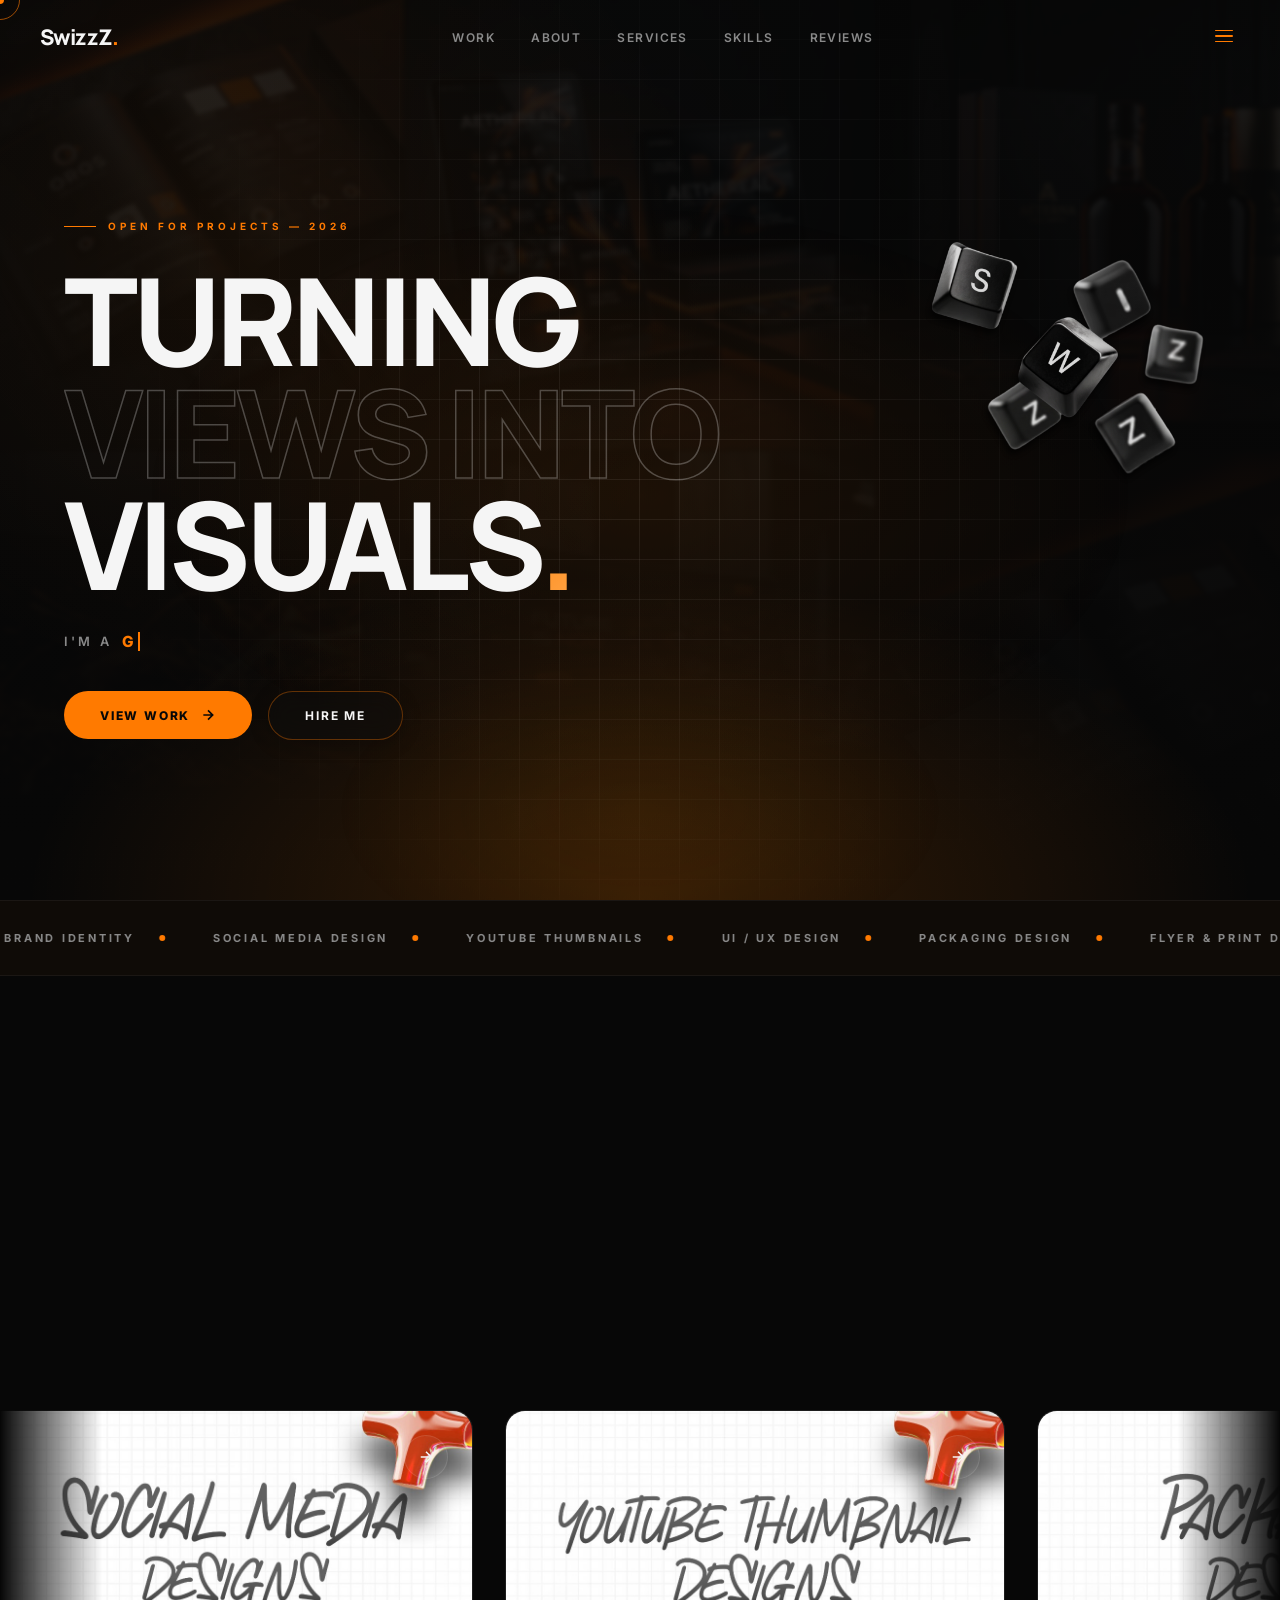
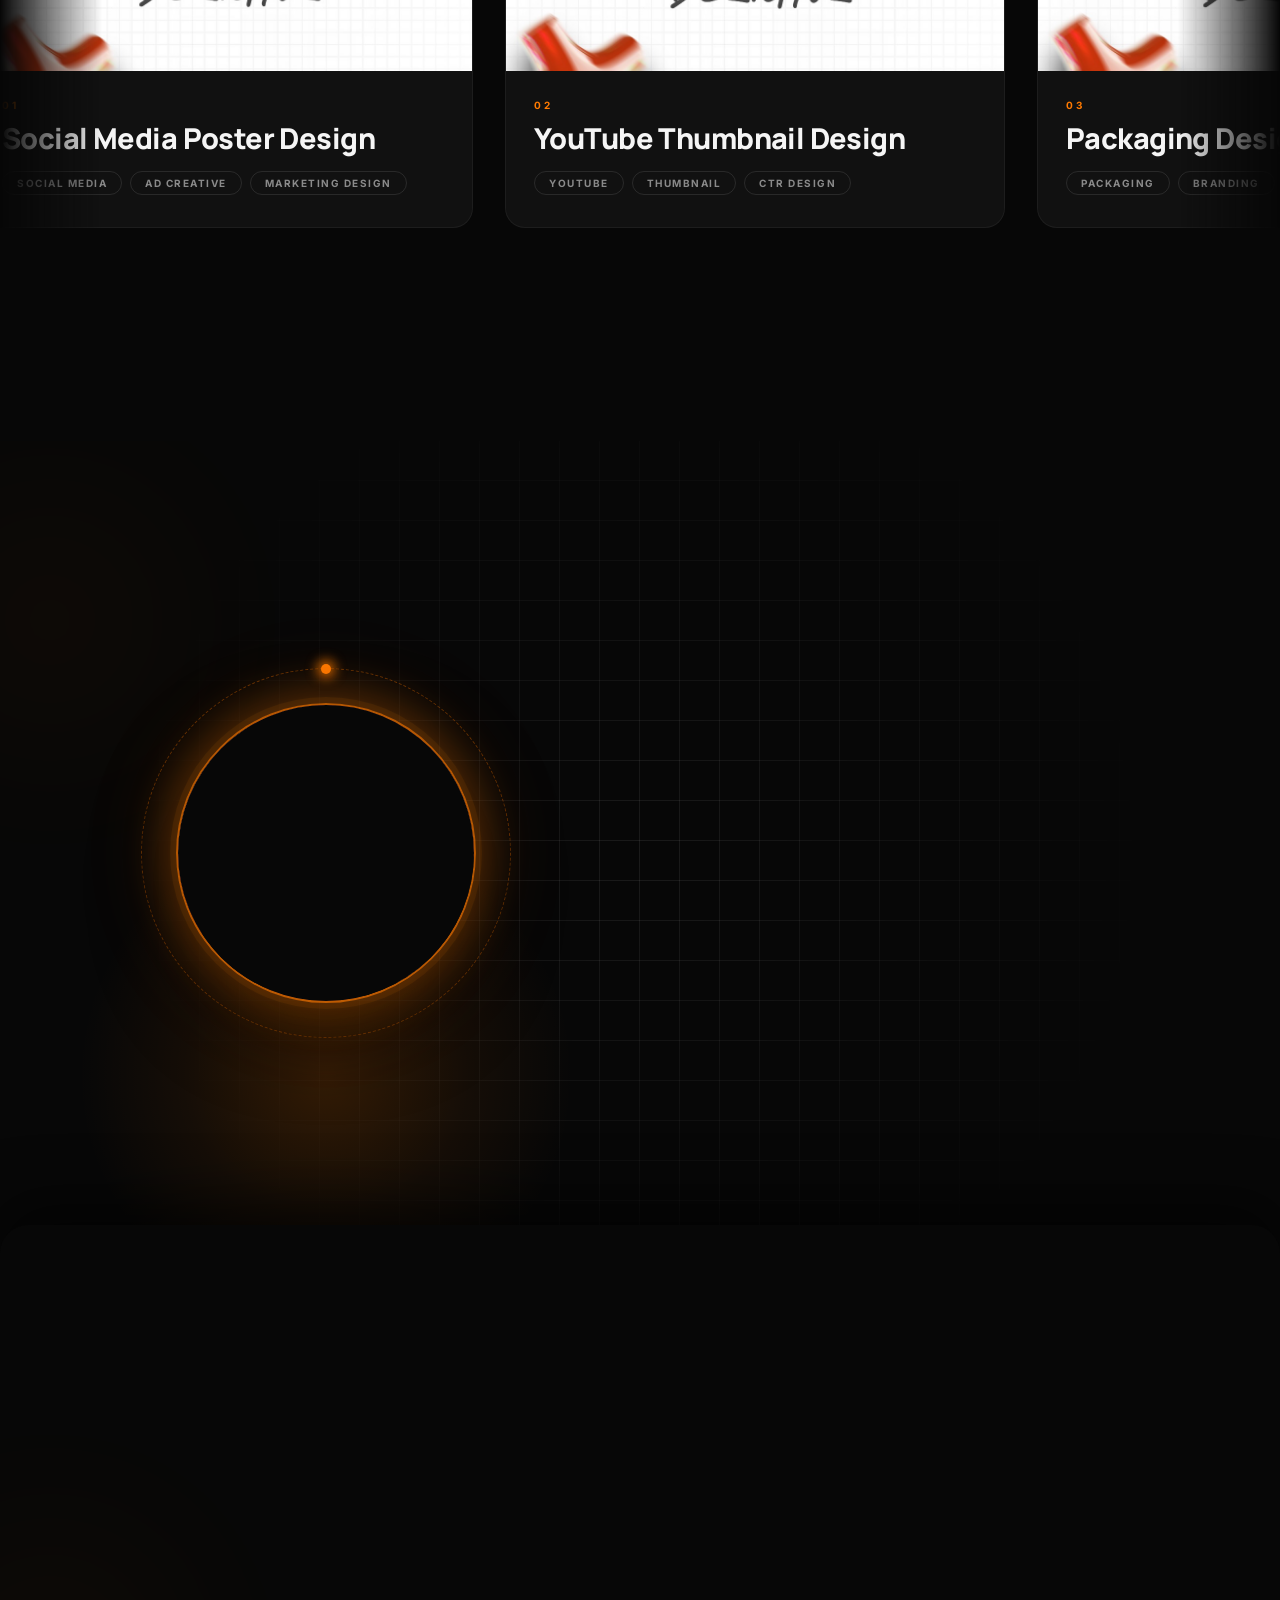
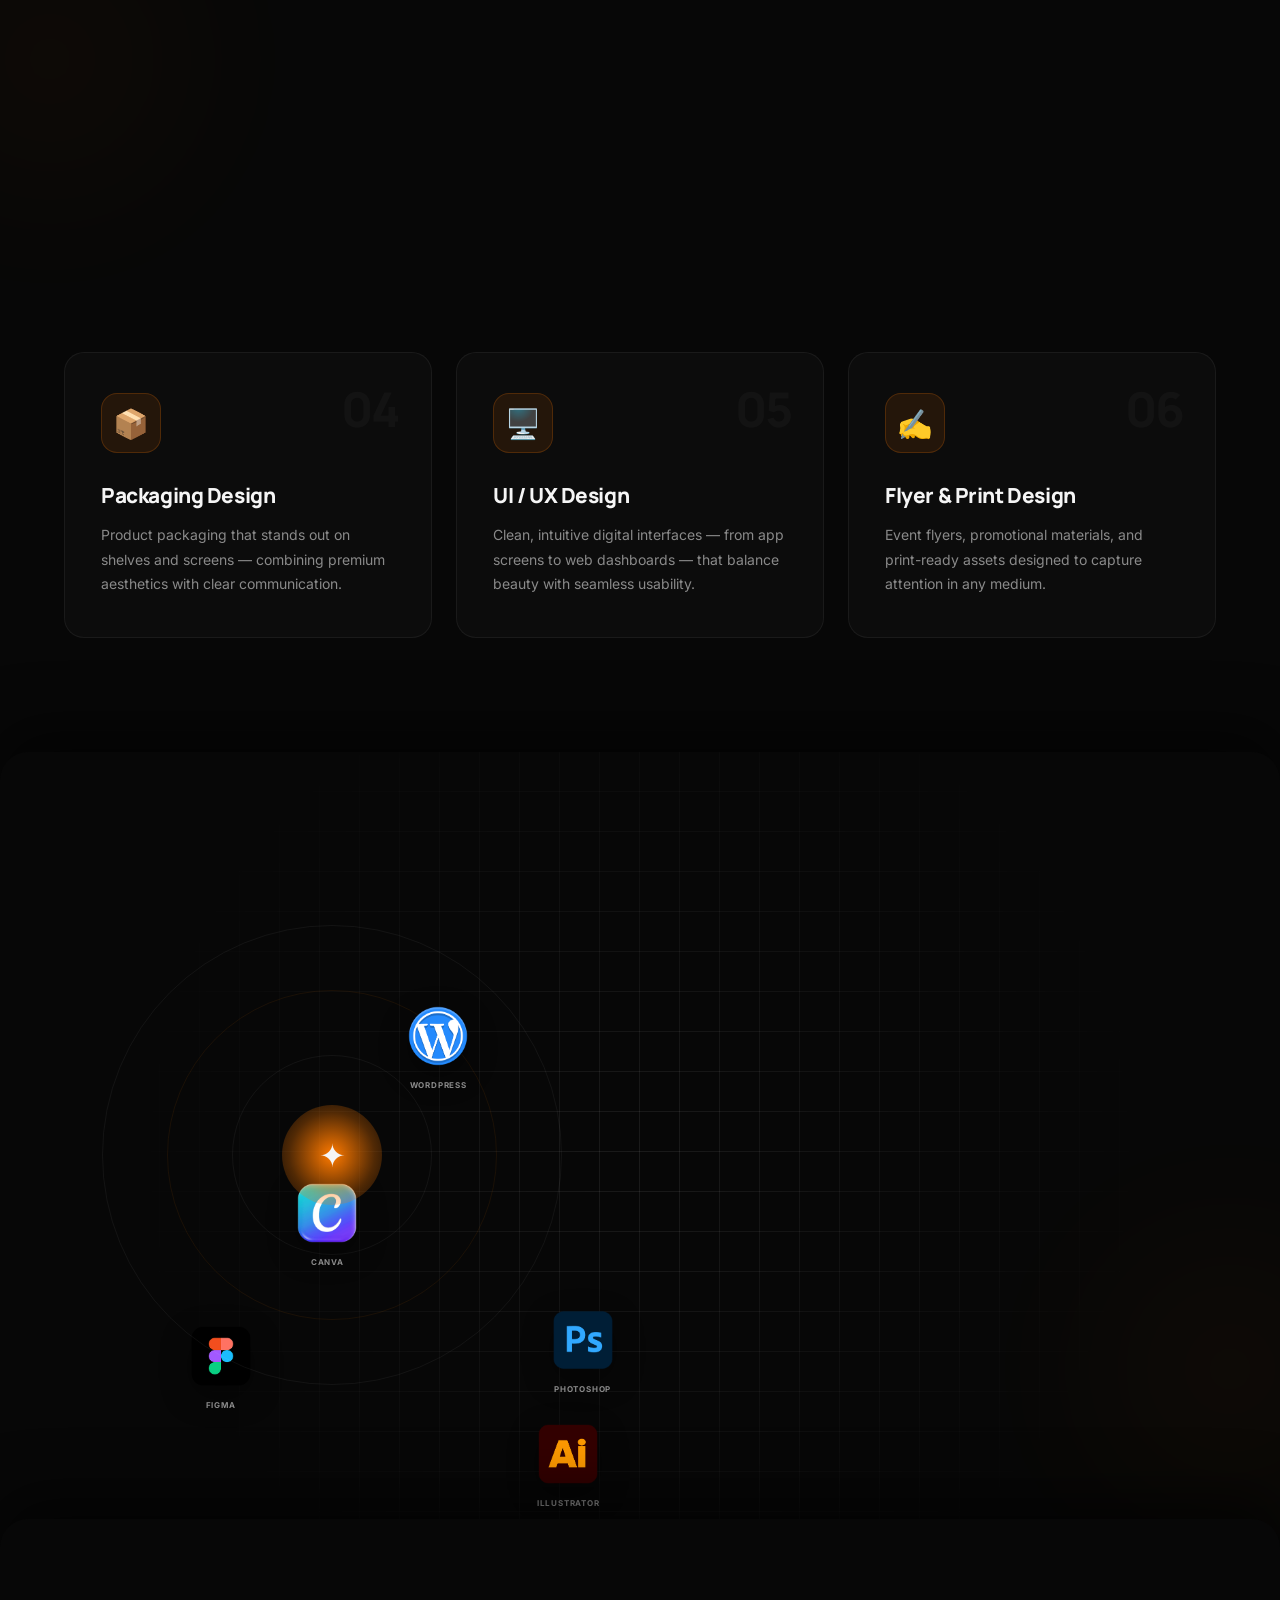
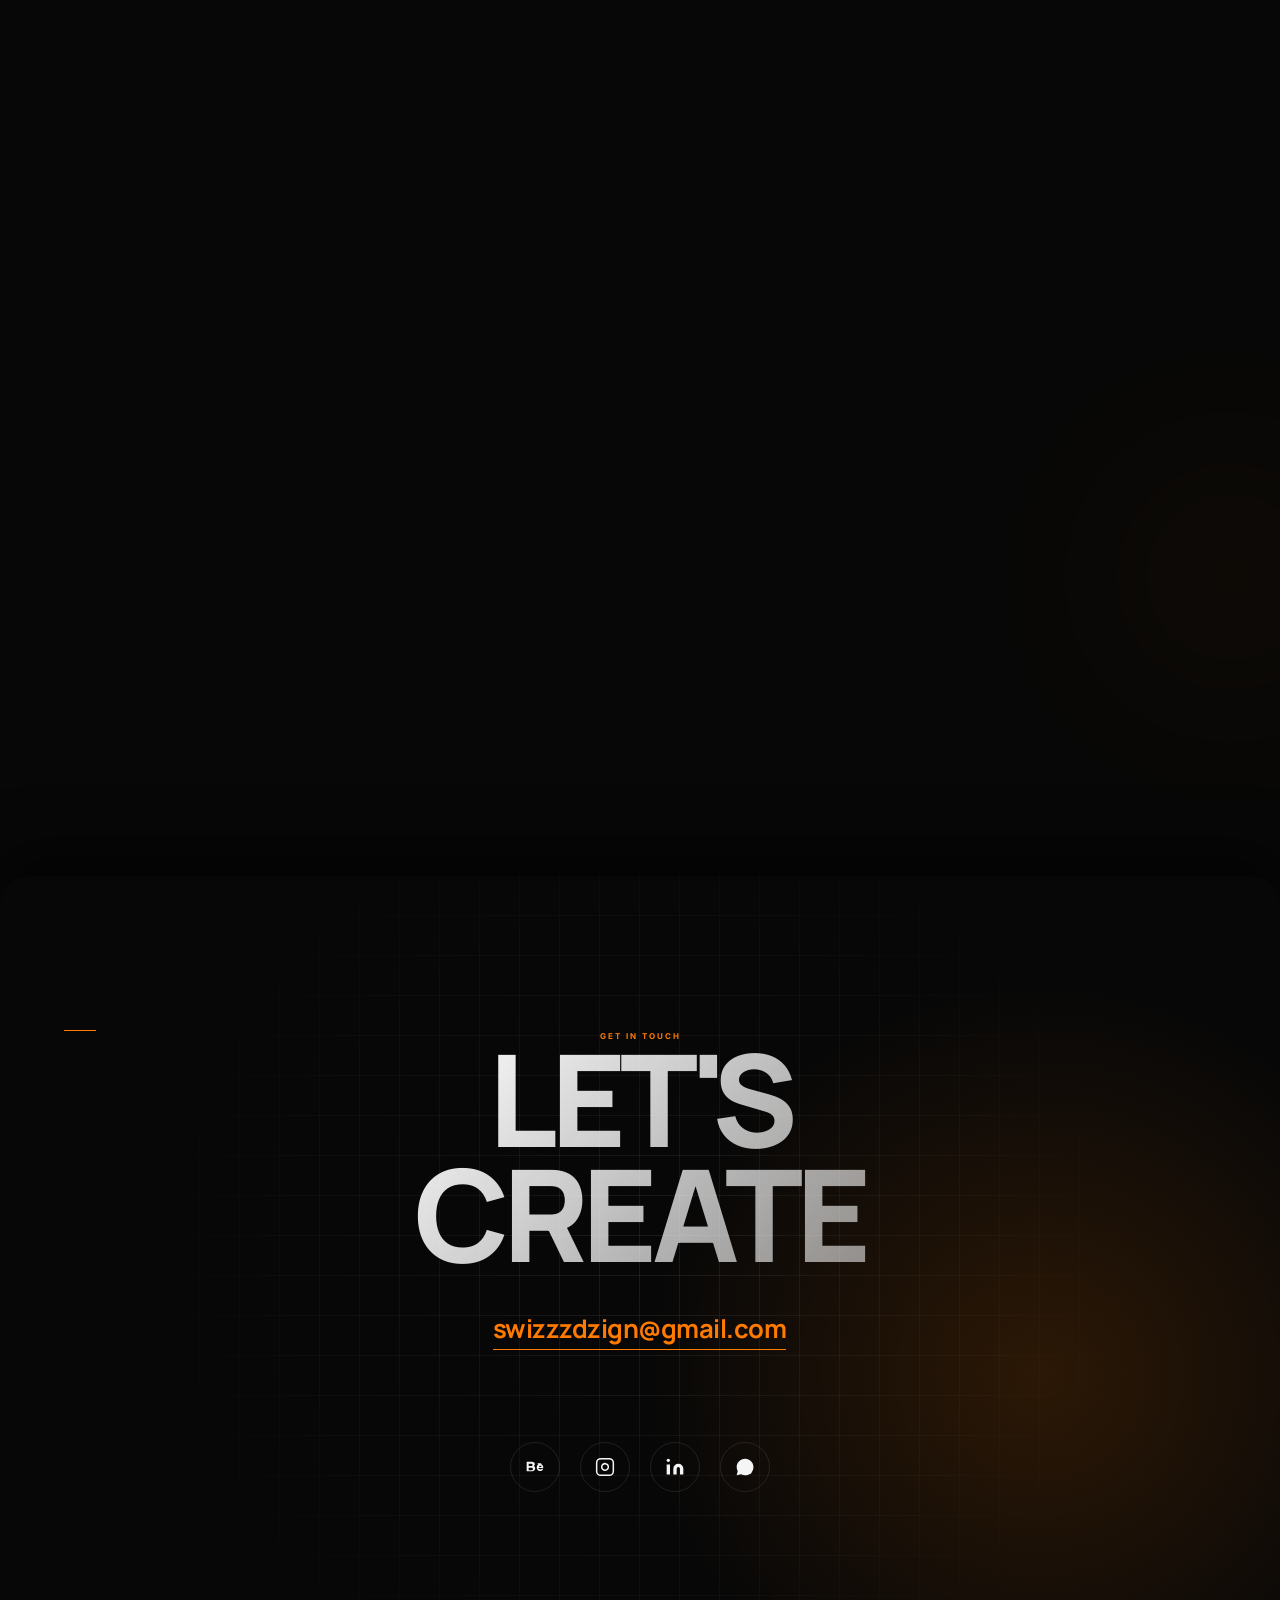
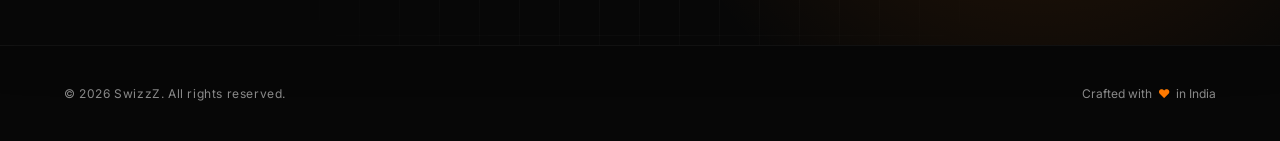
==== index.html @ acee1037 "Add files via upload" ====
<!DOCTYPE html>
<html lang="en">

<head>
  <meta charset="UTF-8" />
  <meta name="viewport" content="width=device-width, initial-scale=1.0" />
  <title>SwizzZ – Creative Designer &amp; Visual Storyteller</title>
  <meta name="description"
    content="Award-winning graphic and creative designer crafting immersive brand identities, digital campaigns, and cinematic visual experiences. Available for global projects." />
  <meta name="keywords"
    content="graphic designer, creative designer, brand identity, UI UX, motion design, visual designer, portfolio" />

  <!-- Open Graph -->
  <meta property="og:title" content="SwizzZ – Creative Designer" />
  <meta property="og:description"
    content="Crafting immersive brand identities, digital campaigns, and cinematic visual experiences." />
  <meta property="og:type" content="website" />

  <!-- Fonts -->
  <link rel="preconnect" href="https://fonts.googleapis.com" />
  <link rel="preconnect" href="https://fonts.gstatic.com" crossorigin />
  <link
    href="https://fonts.googleapis.com/css2?family=Inter:wght@300;400;500;600;700;800;900&family=Manrope:wght@300;400;500;600;700;800&display=swap"
    rel="stylesheet" />

  <!-- Clash Display (self-hosted via font-face trick with a CDN) -->
  <style>
    @import url('https://api.fontshare.com/v2/css?f[]=clash-display@700,600,500,400&display=swap');
  </style>

  <style>
    html,
    body {
      background-color: #070707 !important;
    }
  </style>
  <link rel="stylesheet" href="style.css?v=5" />
  <link rel="icon" type="image/svg+xml"
    href="data:image/svg+xml,<svg xmlns='http://www.w3.org/2000/svg' viewBox='0 0 64 64'><rect width='64' height='64' rx='12' fill='%23070707'/><text x='50%' y='55%' dominant-baseline='middle' text-anchor='middle' fill='%23FF7A00' font-size='36' font-weight='900'>A</text></svg>" />
</head>

<body>

  <!-- Page Transition Overlay -->
  <div id="page-transition" class="active" aria-hidden="true">
    <div class="transition-sweep"></div>
  </div>

  <!-- ───────────────────────────────────────────
       SCROLL PROGRESS
  ─────────────────────────────────────────── -->
  <div id="scroll-progress" aria-hidden="true"></div>

  <!-- ───────────────────────────────────────────
       CUSTOM CURSOR
  ─────────────────────────────────────────── -->
  <div id="cursor-dot" aria-hidden="true"></div>
  <div id="cursor-ring" aria-hidden="true"></div>
  <div id="cursor-label" aria-hidden="true">VIEW</div>

  <canvas id="hologram-canvas" aria-hidden="true"></canvas>

  <!-- ───────────────────────────────────────────
       PRELOADER
  ─────────────────────────────────────────── -->
  <div id="preloader" aria-hidden="true" role="status">
    <div class="pre-noise"></div>
    <div class="pre-glow"></div>

    <p class="pre-logo">
      <span class="word">
        <span>S</span><span>w</span><span>i</span><span>z</span><span>z</span><span>Z</span>
      </span>
    </p>

    <p class="pre-tagline">Creative Designer &amp; Visual Storyteller</p>

    <div class="pre-bar-wrap">
      <div class="pre-bar-track">
        <div class="pre-bar-fill"></div>
      </div>
      <p class="pre-counter" style="text-align:right;margin-top:12px;">0%</p>
    </div>

    <!-- wipe panels -->
    <div class="pre-panels">
      <div class="pre-panel"></div>
      <div class="pre-panel"></div>
      <div class="pre-panel"></div>
      <div class="pre-panel"></div>
      <div class="pre-panel"></div>
    </div>
  </div>

  <!-- ───────────────────────────────────────────
       PROJECT OVERLAY / LIGHTBOX
  ─────────────────────────────────────────── -->
  <div id="project-overlay" role="dialog" aria-modal="true" aria-label="Project Detail">
    <div class="overlay-lens"></div>
    <div class="overlay-content">
      <!-- Populated dynamically -->
    </div>
  </div>

  <!-- ───────────────────────────────────────────
       NAVIGATION
  ─────────────────────────────────────────── -->
  <header>
    <nav id="navbar" role="navigation" aria-label="Main Navigation">
      <a href="#hero" class="nav-logo" aria-label="SwizzZ Home">
        SwizzZ<span class="dot">.</span>
      </a>

      <ul class="nav-links" role="list">
        <li><a href="#projects">Work</a></li>
        <li><a href="#about">About</a></li>
        <li><a href="#services">Services</a></li>
        <li><a href="#skills">Skills</a></li>
        <li><a href="#testimonials">Reviews</a></li>
      </ul>



      <!-- PREMIUM 3-LINE MENU -->

      <div class="menu-wrap">

        <button class="nav-menu-btn" id="navMenu" aria-label="Menu">
          <span></span>
          <span></span>
          <span></span>
        </button>

        <div class="floating-menu" id="floatingMenu">

          <a href="#home" class="menu-item">
            <span>HOME</span>
            <span class="arrow">↗</span>
          </a>

          <a href="#about" class="menu-item">
            <span>ABOUT</span>
            <span class="arrow">↗</span>
          </a>

          <a href="#services" class="menu-item">
            <span>SERVICES</span>
            <span class="arrow">↗</span>
          </a>

          <a href="#projects" class="menu-item">
            <span>WORKS</span>
            <span class="arrow">↗</span>
          </a>

          <a href="#contact" class="menu-item hire-btn">
            <span>HIRE ME</span>
            <span class="arrow">↗</span>
          </a>

        </div>

      </div>

      <style>
        .menu-wrap {
          position: relative;
          display: flex;
          justify-content: flex-end;
        }

        .nav-menu-btn {
          width: 32px;
          height: 32px;
          background: none;
          border: none;
          cursor: pointer;
          display: flex;
          flex-direction: column;
          justify-content: center;
          gap: 4px;
          padding: 0;
          z-index: 9999;
        }

        .nav-menu-btn span {
          width: 18px;
          height: 1.5px;
          background: #ff7a00;
          border-radius: 999px;
          transition: .35s ease;
        }

        .nav-menu-btn.active span:nth-child(1) {
          transform: translateY(5.5px) rotate(45deg);
        }

        .nav-menu-btn.active span:nth-child(2) {
          opacity: 0;
        }

        .nav-menu-btn.active span:nth-child(3) {
          transform: translateY(-5.5px) rotate(-45deg);
        }

        .floating-menu {
          position: absolute;
          top: 45px;
          right: 0;

          width: 220px;

          padding: 14px;

          border-radius: 22px;

          background: rgba(10, 10, 10, .88);

          backdrop-filter: blur(20px);

          border: 1px solid rgba(255, 122, 0, .15);

          box-shadow:
            0 15px 40px rgba(0, 0, 0, .45),
            0 0 25px rgba(255, 122, 0, .08);

          opacity: 0;
          visibility: hidden;

          transform:
            translateY(-10px) scale(.95);

          transition: .35s ease;
        }

        .floating-menu.active {
          opacity: 1;
          visibility: visible;
          transform:
            translateY(0) scale(1);
        }

        .menu-item {
          display: flex;
          align-items: center;
          justify-content: space-between;

          padding: 13px 15px;

          border-radius: 14px;

          color: #fff;
          text-decoration: none;

          font-size: .85rem;
          font-weight: 600;

          transition: .3s ease;

          margin-bottom: 6px;
        }

        .menu-item:last-child {
          margin-bottom: 0;
        }

        .menu-item:hover {
          background: rgba(255, 122, 0, .08);
          color: #ff7a00;
          transform: translateX(4px);
        }

        .arrow {
          opacity: 0;
          transition: .3s ease;
        }

        .menu-item:hover .arrow {
          opacity: 1;
        }

        .hire-btn {
          background:
            linear-gradient(135deg,
              rgba(255, 122, 0, .22),
              rgba(255, 122, 0, .08));

          border: 1px solid rgba(255, 122, 0, .18);
        }

        .hire-btn:hover {
          background:
            linear-gradient(135deg,
              rgba(255, 122, 0, .35),
              rgba(255, 122, 0, .15));
        }
      </style>

      <script>

        const menuBtn =
          document.getElementById("navMenu");

        const menu =
          document.getElementById("floatingMenu");

        menuBtn.addEventListener("click", () => {

          menuBtn.classList.toggle("active");

          menu.classList.toggle("active");

        });

        document.addEventListener("click", (e) => {

          if (
            !menu.contains(e.target)
            &&
            !menuBtn.contains(e.target)
          ) {
            menu.classList.remove("active");
            menuBtn.classList.remove("active");
          }

        });

      </script>
    </nav>
  </header>

  <main>

    <!-- ───────────────────────────────────────────
         HERO
    ─────────────────────────────────────────── -->
    <section id="hero" aria-labelledby="hero-heading">
      <!-- Layer 1: Black background (handled by #hologram-canvas & body bg) -->
      <div class="hero-bg">
        <div class="hero-bg-images" aria-hidden="true">
          <img src="project_brand.png" alt="" loading="eager" />
          <img src="project_digital.png" alt="" loading="eager" />
          <img src="project_packaging.png" alt="" loading="eager" />
          <img src="project_motion.png" alt="" loading="eager" />
          <img src="project_web.png" alt="" loading="eager" />
          <img src="project_brand.png" alt="" loading="eager" />
        </div>
        <div class="hero-gradient" aria-hidden="true"></div>
      </div>

      <!-- Layer 2: StarCloud particle effect -->
      <!-- Heavy canvas effects removed for premium Framer-style performance -->
      <div class="hero-starcloud-glow" aria-hidden="true" data-parallax="0.05"></div>

      <!-- Floating SWIZZZ Keys Effect -->
      <div class="hero-floating-keys" aria-hidden="true">
        <img src="uploads/swizzz_keys_transparent.png" alt="SWIZZZ Floating Keys">
      </div>

      <div class="hero-inner">
        <p class="eyebrow hero-eyebrow" style="margin-bottom:32px">
          Open for Projects — 2026
        </p>

        <h1 class="hero-heading" id="hero-heading">
          <span class="line"><span class="line-inner">TURNING</span></span>
          <span class="line"><span class="line-inner accent">VIEWS INTO</span></span>
          <span class="line"><span class="line-inner">VISUALS<span class="accent-orange">.</span></span></span>
        </h1>

        <!-- Typewriter role cycling — stays fixed, no slide animation -->
        <div style="
          margin-top: 32px;
          display: flex;
          align-items: center;
          gap: 10px;
          opacity: 1 !important;
          transform: none !important;
          animation: none !important;
          position: relative;
          z-index: 5;
        ">
          <span style="
            font-size: clamp(0.75rem, 1vw, 0.95rem);
            font-weight: 600;
            letter-spacing: 0.25em;
            text-transform: uppercase;
            color: var(--gray);
          ">I'm a</span>
          <span id="hero-typewriter" style="
            font-size: clamp(0.85rem, 1.2vw, 1.05rem);
            font-weight: 800;
            letter-spacing: 0.08em;
            text-transform: uppercase;
            color: var(--orange);
            border-right: 2.5px solid var(--orange);
            padding-right: 3px;
            white-space: nowrap;
            min-height: 1.2em;
            display: inline-block;
          "></span>
        </div>

        <div class="hero-sub">


          <div class="hero-ctas">
            <a href="#projects" class="btn-primary">
              <span>View Work</span>
              <svg xmlns="http://www.w3.org/2000/svg" width="16" height="16" fill="none" stroke="currentColor"
                stroke-width="2.5" viewBox="0 0 24 24">
                <path d="M5 12h14M12 5l7 7-7 7" />
              </svg>
            </a>
            <a href="#contact" class="btn-secondary btn-hire-me">
              <span>Hire Me</span>
            </a>
            <style>
              @media (max-width: 768px) {
                .hero-ctas a {
                  font-size: 12px !important;
                  white-space: nowrap;
                }
              }
            </style>
          </div>
        </div>
      </div>

      <div class="hero-scroll-hint" aria-hidden="true">
        <div class="scroll-line"></div>
        <span>Scroll</span>
      </div>
    </section>

    <!-- ───────────────────────────────────────────
         MARQUEE
    ─────────────────────────────────────────── -->
    <div class="marquee-section" aria-hidden="true">
      <div class="marquee-track">
        <!-- Set A -->
        <span class="marquee-item">Brand Identity <span class="sep"></span></span>
        <span class="marquee-item">Social Media Design <span class="sep"></span></span>
        <span class="marquee-item">YouTube Thumbnails <span class="sep"></span></span>
        <span class="marquee-item">UI / UX Design <span class="sep"></span></span>
        <span class="marquee-item">Packaging Design <span class="sep"></span></span>
        <span class="marquee-item">Flyer &amp; Print Design <span class="sep"></span></span>
        <span class="marquee-item">LinkedIn Cover Design <span class="sep"></span></span>
        <span class="marquee-item">Typography <span class="sep"></span></span>
        <!-- Set B — exact duplicate for seamless loop -->
        <span class="marquee-item">Brand Identity <span class="sep"></span></span>
        <span class="marquee-item">Social Media Design <span class="sep"></span></span>
        <span class="marquee-item">YouTube Thumbnails <span class="sep"></span></span>
        <span class="marquee-item">UI / UX Design <span class="sep"></span></span>
        <span class="marquee-item">Packaging Design <span class="sep"></span></span>
        <span class="marquee-item">Flyer &amp; Print Design <span class="sep"></span></span>
        <span class="marquee-item">LinkedIn Cover Design <span class="sep"></span></span>
        <span class="marquee-item">Typography <span class="sep"></span></span>
      </div>
    </div>

    <!-- ───────────────────────────────────────────
         PROJECTS
    ─────────────────────────────────────────── -->
    <section id="projects" class="section" aria-labelledby="projects-heading">
      <div class="container">
        <div class="section-header">
          <div class="section-title-block">
            <p class="eyebrow fade-up">Selected Work</p>
            <h2 class="heading-xl fade-up" id="projects-heading" style="transition-delay:0.1s">
              Case Studies &amp;<br />Creative Projects
            </h2>
          </div>
          <p class="section-meta fade-up" style="transition-delay:0.2s">
            Each project is a unique visual journey — from strategy and concept through to the final pixel. Hover to
            pause.
          </p>
        </div>
      </div>

      <div class="carousel-outer" id="carousel-outer" role="region" aria-label="Project Carousel">
        <div class="carousel-track" id="carousel-track">

          <article class="project-card" id="project-card-1" tabindex="0" role="button"
            aria-label="Social Media Poster Design">
            <div class="project-card-img project-card-img--social">
              <div class="card-visual-inner">
                <img src="THumbnail/thumb_social.jpg" alt="Social Media Poster Design" loading="eager"
                  style="width:100%;height:100%;object-fit:cover;object-position:center;display:block;" />
              </div>
            </div>
            <div class="project-card-glow" aria-hidden="true"></div>
            <div class="project-card-body">
              <span class="project-card-num">01</span>
              <h3 class="project-card-title">Social Media Poster Design</h3>
              <div class="project-card-tags"><span class="project-tag">Social Media</span><span class="project-tag">Ad
                  Creative</span><span class="project-tag">Marketing Design</span></div>
            </div>
            <div class="project-card-arrow" aria-hidden="true"><svg xmlns="http://www.w3.org/2000/svg" fill="none"
                viewBox="0 0 24 24" stroke="currentColor" stroke-width="2">
                <path d="M5 12h14M12 5l7 7-7 7" />
              </svg></div>
          </article>

          <article class="project-card" id="project-card-2" tabindex="0" role="button"
            aria-label="YouTube Thumbnail Design">
            <div class="project-card-img project-card-img--yt">
              <div class="card-visual-inner">
                <img src="THumbnail/thumb_youtube.jpg" alt="YouTube Thumbnail Design" loading="eager"
                  style="width:100%;height:100%;object-fit:cover;object-position:center;display:block;" />
              </div>
            </div>
            <div class="project-card-glow" aria-hidden="true"></div>
            <div class="project-card-body">
              <span class="project-card-num">02</span>
              <h3 class="project-card-title">YouTube Thumbnail Design</h3>
              <div class="project-card-tags"><span class="project-tag">YouTube</span><span
                  class="project-tag">Thumbnail</span><span class="project-tag">CTR Design</span></div>
            </div>
            <div class="project-card-arrow" aria-hidden="true"><svg xmlns="http://www.w3.org/2000/svg" fill="none"
                viewBox="0 0 24 24" stroke="currentColor" stroke-width="2">
                <path d="M5 12h14M12 5l7 7-7 7" />
              </svg></div>
          </article>

          <article class="project-card" id="project-card-3" tabindex="0" role="button" aria-label="Packaging Design">
            <div class="project-card-img project-card-img--packaging">
              <div class="card-visual-inner">
                <img src="THumbnail/thumb_packaging.jpg" alt="Packaging Design" loading="eager"
                  style="width:100%;height:100%;object-fit:cover;object-position:center;display:block;" />
              </div>
            </div>
            <div class="project-card-glow" aria-hidden="true"></div>
            <div class="project-card-body">
              <span class="project-card-num">03</span>
              <h3 class="project-card-title">Packaging Design</h3>
              <div class="project-card-tags"><span class="project-tag">Packaging</span><span
                  class="project-tag">Branding</span><span class="project-tag">Product Design</span></div>
            </div>
            <div class="project-card-arrow" aria-hidden="true"><svg xmlns="http://www.w3.org/2000/svg" fill="none"
                viewBox="0 0 24 24" stroke="currentColor" stroke-width="2">
                <path d="M5 12h14M12 5l7 7-7 7" />
              </svg></div>
          </article>

          <article class="project-card" id="project-card-4" tabindex="0" role="button"
            aria-label="LinkedIn Cover Design">
            <div class="project-card-img project-card-img--linkedin">
              <div class="card-visual-inner">
                <img src="THumbnail/thumb_linkedin.jpg" alt="LinkedIn Cover Design" loading="eager"
                  style="width:100%;height:100%;object-fit:cover;object-position:center;display:block;" />
              </div>
            </div>
            <div class="project-card-glow" aria-hidden="true"></div>
            <div class="project-card-body">
              <span class="project-card-num">04</span>
              <h3 class="project-card-title">LinkedIn Cover Design</h3>
              <div class="project-card-tags"><span class="project-tag">LinkedIn</span><span class="project-tag">Personal
                  Branding</span><span class="project-tag">Banner Design</span></div>
            </div>
            <div class="project-card-arrow" aria-hidden="true"><svg xmlns="http://www.w3.org/2000/svg" fill="none"
                viewBox="0 0 24 24" stroke="currentColor" stroke-width="2">
                <path d="M5 12h14M12 5l7 7-7 7" />
              </svg></div>
          </article>

          <article class="project-card" id="project-card-5" tabindex="0" role="button" aria-label="Flyer Design">
            <div class="project-card-img project-card-img--flyer">
              <div class="card-visual-inner">
                <img src="THumbnail/thumb_flyer.jpg" alt="Flyer Design" loading="eager"
                  style="width:100%;height:100%;object-fit:cover;object-position:center;display:block;" />
              </div>
            </div>
            <div class="project-card-glow" aria-hidden="true"></div>
            <div class="project-card-body">
              <span class="project-card-num">05</span>
              <h3 class="project-card-title">Flyer Design</h3>
              <div class="project-card-tags"><span class="project-tag">Print Design</span><span
                  class="project-tag">Promotional</span><span class="project-tag">Marketing</span></div>
            </div>
            <div class="project-card-arrow" aria-hidden="true"><svg xmlns="http://www.w3.org/2000/svg" fill="none"
                viewBox="0 0 24 24" stroke="currentColor" stroke-width="2">
                <path d="M5 12h14M12 5l7 7-7 7" />
              </svg></div>
          </article>

          <article class="project-card" id="project-card-6" tabindex="0" role="button" aria-label="UI/UX Design">
            <div class="project-card-img project-card-img--uiux">
              <div class="card-visual-inner">
                <img src="THumbnail/thumb_uiux.jpg" alt="UI/UX Design" loading="eager"
                  style="width:100%;height:100%;object-fit:cover;object-position:center;display:block;" />
              </div>
            </div>
            <div class="project-card-glow" aria-hidden="true"></div>
            <div class="project-card-body">
              <span class="project-card-num">06</span>
              <h3 class="project-card-title">UI/UX Design</h3>
              <div class="project-card-tags"><span class="project-tag">UI Design</span><span class="project-tag">UX
                  Experience</span><span class="project-tag">Web Interface</span></div>
            </div>
            <div class="project-card-arrow" aria-hidden="true"><svg xmlns="http://www.w3.org/2000/svg" fill="none"
                viewBox="0 0 24 24" stroke="currentColor" stroke-width="2">
                <path d="M5 12h14M12 5l7 7-7 7" />
              </svg></div>
          </article>

          <!-- Duplicate set B for seamless loop -->
          <article class="project-card" tabindex="-1" aria-hidden="true">
            <div class="project-card-img project-card-img--social">
              <div class="card-visual-inner">
                <img src="THumbnail/thumb_social.jpg" alt="" loading="eager"
                  style="width:100%;height:100%;object-fit:cover;object-position:center;display:block;" />
              </div>
            </div>
            <div class="project-card-glow" aria-hidden="true"></div>
            <div class="project-card-body"><span class="project-card-num">01</span>
              <h3 class="project-card-title">Social Media Poster Design</h3>
              <div class="project-card-tags"><span class="project-tag">Social Media</span><span class="project-tag">Ad
                  Creative</span><span class="project-tag">Marketing Design</span></div>
            </div>
            <div class="project-card-arrow" aria-hidden="true"><svg xmlns="http://www.w3.org/2000/svg" fill="none"
                viewBox="0 0 24 24" stroke="currentColor" stroke-width="2">
                <path d="M5 12h14M12 5l7 7-7 7" />
              </svg></div>
          </article>
          <article class="project-card" tabindex="-1" aria-hidden="true">
            <div class="project-card-img project-card-img--yt">
              <div class="card-visual-inner">
                <img src="THumbnail/thumb_youtube.jpg" alt="" loading="eager"
                  style="width:100%;height:100%;object-fit:cover;object-position:center;display:block;" />
              </div>
            </div>
            <div class="project-card-glow" aria-hidden="true"></div>
            <div class="project-card-body"><span class="project-card-num">02</span>
              <h3 class="project-card-title">YouTube Thumbnail Design</h3>
              <div class="project-card-tags"><span class="project-tag">YouTube</span><span
                  class="project-tag">Thumbnail</span><span class="project-tag">CTR Design</span></div>
            </div>
            <div class="project-card-arrow" aria-hidden="true"><svg xmlns="http://www.w3.org/2000/svg" fill="none"
                viewBox="0 0 24 24" stroke="currentColor" stroke-width="2">
                <path d="M5 12h14M12 5l7 7-7 7" />
              </svg></div>
          </article>
          <article class="project-card" tabindex="-1" aria-hidden="true">
            <div class="project-card-img project-card-img--packaging">
              <div class="card-visual-inner">
                <img src="THumbnail/thumb_packaging.jpg" alt="" loading="eager"
                  style="width:100%;height:100%;object-fit:cover;object-position:center;display:block;" />
              </div>
            </div>
            <div class="project-card-glow" aria-hidden="true"></div>
            <div class="project-card-body"><span class="project-card-num">03</span>
              <h3 class="project-card-title">Packaging Design</h3>
              <div class="project-card-tags"><span class="project-tag">Packaging</span><span
                  class="project-tag">Branding</span><span class="project-tag">Product Design</span></div>
            </div>
            <div class="project-card-arrow" aria-hidden="true"><svg xmlns="http://www.w3.org/2000/svg" fill="none"
                viewBox="0 0 24 24" stroke="currentColor" stroke-width="2">
                <path d="M5 12h14M12 5l7 7-7 7" />
              </svg></div>
          </article>
          <article class="project-card" tabindex="-1" aria-hidden="true">
            <div class="project-card-img project-card-img--linkedin">
              <div class="card-visual-inner">
                <img src="THumbnail/thumb_linkedin.jpg" alt="" loading="eager"
                  style="width:100%;height:100%;object-fit:cover;object-position:center;display:block;" />
              </div>
            </div>
            <div class="project-card-glow" aria-hidden="true"></div>
            <div class="project-card-body"><span class="project-card-num">04</span>
              <h3 class="project-card-title">LinkedIn Cover Design</h3>
              <div class="project-card-tags"><span class="project-tag">LinkedIn</span><span class="project-tag">Personal
                  Branding</span><span class="project-tag">Banner Design</span></div>
            </div>
            <div class="project-card-arrow" aria-hidden="true"><svg xmlns="http://www.w3.org/2000/svg" fill="none"
                viewBox="0 0 24 24" stroke="currentColor" stroke-width="2">
                <path d="M5 12h14M12 5l7 7-7 7" />
              </svg></div>
          </article>
          <article class="project-card" tabindex="-1" aria-hidden="true">
            <div class="project-card-img project-card-img--flyer">
              <div class="card-visual-inner">
                <img src="THumbnail/thumb_flyer.jpg" alt="" loading="eager"
                  style="width:100%;height:100%;object-fit:cover;object-position:center;display:block;" />
              </div>
            </div>
            <div class="project-card-glow" aria-hidden="true"></div>
            <div class="project-card-body"><span class="project-card-num">05</span>
              <h3 class="project-card-title">Flyer Design</h3>
              <div class="project-card-tags"><span class="project-tag">Print Design</span><span
                  class="project-tag">Promotional</span><span class="project-tag">Marketing</span></div>
            </div>
            <div class="project-card-arrow" aria-hidden="true"><svg xmlns="http://www.w3.org/2000/svg" fill="none"
                viewBox="0 0 24 24" stroke="currentColor" stroke-width="2">
                <path d="M5 12h14M12 5l7 7-7 7" />
              </svg></div>
          </article>
          <article class="project-card" tabindex="-1" aria-hidden="true">
            <div class="project-card-img project-card-img--uiux">
              <div class="card-visual-inner">
                <img src="THumbnail/thumb_uiux.jpg" alt="" loading="eager"
                  style="width:100%;height:100%;object-fit:cover;object-position:center;display:block;" />
              </div>
            </div>
            <div class="project-card-glow" aria-hidden="true"></div>
            <div class="project-card-body"><span class="project-card-num">06</span>
              <h3 class="project-card-title">UI/UX Design</h3>
              <div class="project-card-tags"><span class="project-tag">UI Design</span><span class="project-tag">UX
                  Experience</span><span class="project-tag">Web Interface</span></div>
            </div>
            <div class="project-card-arrow" aria-hidden="true"><svg xmlns="http://www.w3.org/2000/svg" fill="none"
                viewBox="0 0 24 24" stroke="currentColor" stroke-width="2">
                <path d="M5 12h14M12 5l7 7-7 7" />
              </svg></div>
            <script>
              const outer = document.querySelector(".carousel-outer");
              const track = document.querySelector(".carousel-track");

              const isCarouselMobile = () => window.innerWidth <= 768;

              let isDown = false;
              let isScrollingActive = true;
              let startX;
              let scrollLeft;
              let scrollTimeout;
              let wrapOffset = 0;

              // Dynamically cache the start offset of duplicate cards to prevent layout thrashing
              function updateWrapOffset() {
                const cards = Array.from(track.querySelectorAll('.project-card'));
                if (cards.length >= 7 && cards[6]) {
                  wrapOffset = cards[6].offsetLeft;
                } else {
                  wrapOffset = track.scrollWidth / 2;
                }
              }

              // Initial calculation & updates on window resize or orient change
              updateWrapOffset();
              window.addEventListener("load", updateWrapOffset);
              window.addEventListener("resize", updateWrapOffset);
              window.addEventListener("orientationchange", () => setTimeout(updateWrapOffset, 200));

              // Auto marquee
              let autoSpeed = 1.5;

              function autoScroll() {
                if (isCarouselMobile()) {
                  // Mobile Javascript scroll
                  if (isScrollingActive && !isDown) {
                    outer.scrollLeft += autoSpeed; // Smooth speed for mobile
                    if (wrapOffset > 0 && outer.scrollLeft >= wrapOffset) {
                      outer.scrollLeft -= wrapOffset;
                    }
                  }
                } else {
                  // Desktop Original scroll
                  if (!isDown) {
                    outer.scrollLeft += autoSpeed;
                    if (
                      outer.scrollLeft >=
                      (track.scrollWidth - outer.clientWidth) / 2
                    ) {
                      outer.scrollLeft = 0;
                    }
                  }
                }
                requestAnimationFrame(autoScroll);
              }

              requestAnimationFrame(autoScroll);

              // Seamless Scroll Wrap-Around & Resume logic on Mobile
              let isWrapping = false;
              outer.addEventListener("scroll", () => {
                if (!isCarouselMobile()) return;
                if (isWrapping || wrapOffset <= 0) return;

                // Seamless Infinite Loop checks (both directions)
                if (outer.scrollLeft >= wrapOffset) {
                  isWrapping = true;
                  outer.scrollLeft -= wrapOffset;
                  if (isDown) scrollLeft -= wrapOffset;
                  isWrapping = false;
                } else if (outer.scrollLeft <= 0.5) {
                  isWrapping = true;
                  outer.scrollLeft += wrapOffset;
                  if (isDown) scrollLeft += wrapOffset;
                  isWrapping = false;
                }
              });

              // Mouse Drag (for desktop / mouse users)
              outer.addEventListener("mousedown", (e) => {
                isDown = true;
                isScrollingActive = false;
                startX = e.pageX;
                scrollLeft = outer.scrollLeft;
                outer.style.cursor = "grabbing";
              });

              window.addEventListener("mouseup", () => {
                isDown = false;
                outer.style.cursor = "grab";
                clearTimeout(scrollTimeout);
                scrollTimeout = setTimeout(() => {
                  isScrollingActive = true;
                }, 200);
              });

              outer.addEventListener("mousemove", (e) => {
                if (!isDown) return;
                e.preventDefault();
                const walk = (e.pageX - startX) * 2;
                outer.scrollLeft = scrollLeft - walk;
              });

              // Touch Swiping (on mobile we let the browser handle native touch scroll,
              // but we capture start/end to pause/resume marquee smoothly)
              outer.addEventListener("touchstart", (e) => {
                isDown = true;
                isScrollingActive = false;
                startX = e.touches[0].pageX;
                scrollLeft = outer.scrollLeft;
              });

              outer.addEventListener("touchend", () => {
                isDown = false;
                clearTimeout(scrollTimeout);
                scrollTimeout = setTimeout(() => {
                  isScrollingActive = true;
                }, 800);
              });
            </script>
          </article>

        </div>
      </div>
    </section>

    <!-- ───────────────────────────────────────────
         ABOUT
    ─────────────────────────────────────────── -->
    <section id="about" class="section" aria-labelledby="about-heading">
      <div class="container">
        <div class="about-grid">

          <!-- Left: circular portrait -->
          <div class="about-visual-col">
            <div class="about-radial-glow" aria-hidden="true" data-parallax="0.1"></div>
            <div class="about-rotating-ring" aria-hidden="true"></div>

            <div class="about-circle-wrap" id="about-portrait">
              <img src="profile_swizzz.jpg" alt="SwizzZ – Creative Designer portrait" loading="eager" />
              <div class="about-circle-glow" aria-hidden="true"></div>
              <div class="about-img-mask" aria-hidden="true"></div>
            </div>
          </div>

          <!-- Right: content -->
          <div class="about-content">
            <p class="eyebrow fade-up">Who I Am</p>
            <h3 class="heading-xl fade-up" id="about-heading" style="transition-delay:0.1s">
              I'm <span style="color:#FF7A00;">SUGANESH</span><span class="accent-orange">.</span>
            </h3>

            <p class="body-text fade-up">
              <em style="color:var(--white); font-style:normal; font-weight:600;">A Graphic Designer</em> based in
              Vellore, with 2 years of creative experience at Valavan Academy. I specialize in bold,
              scroll-stopping visuals for social media, logos, branding, and thumbnails.

              Whether it's a clean website cover or a high-impact Instagram post, I bring ideas to
              life using Photoshop, Illustrator, and Figma.
            </p>



            <!-- Glassmorphism stats -->
            <div class="about-stats fade-up" style="transition-delay:0.3s">
              <div class="stat-item">
                <span class="stat-number" data-count="100" data-suffix="+">0<span class="orange">+</span></span>
                <span class="stat-label">Projects</span>
              </div>
              <div class="stat-item">
                <span class="stat-number" data-count="2" data-suffix="yrs">0<span class="orange">yrs</span></span>
                <span class="stat-label">Experience</span>
              </div>
              <div class="stat-item">
                <span class="stat-number" data-count="10" data-suffix="+">0<span class="orange">+</span></span>
                <span class="stat-label">Clients</span>
              </div>
            </div>

            <div class="hero-ctas fade-up" style="transition-delay:0.4s">
              <a href="#contact" class="btn-primary btn-work-together">
                <span>Work Together</span>
                <svg xmlns="http://www.w3.org/2000/svg" width="16" height="16" fill="none" stroke="currentColor"
                  stroke-width="2.5" viewBox="0 0 24 24">
                  <path d="M5 12h14M12 5l7 7-7 7" />
                </svg>
              </a>
              <button class="btn-secondary btn-hire-me" type="button">
                <span>Hire Me</span>
              </button>
            </div>
          </div>

        </div>
      </div>
    </section>

    <!-- ───────────────────────────────────────────
         SERVICES
    ─────────────────────────────────────────── -->
    <section id="services" class="section" aria-labelledby="services-heading">
      <div class="container">
        <div class="section-header">
          <div class="section-title-block">
            <p class="eyebrow fade-up">What I Do</p>
            <h2 class="heading-xl fade-up" id="services-heading" style="transition-delay:0.1s">
              Services &amp;<br />Capabilities
            </h2>
          </div>
          <p class="section-meta fade-up" style="transition-delay:0.2s">
            Every service is delivered with obsessive attention to detail, strategic thinking, and a relentless
            commitment to visual excellence.
          </p>
        </div>

        <div class="services-grid">

          <div class="service-card-wrapper">
            <div class="service-card">
              <span class="service-card-num">01</span>
              <div class="service-icon">🎨</div>
              <h3 class="service-title">Brand Identity</h3>
              <p class="service-desc">Logo design, visual systems, brand guidelines, and identity packages that define
                who
                you are and how the world sees you.</p>
            </div>
          </div>

          <div class="service-card-wrapper">
            <div class="service-card">
              <span class="service-card-num">02</span>
              <div class="service-icon">📱</div>
              <h3 class="service-title">Social Media Design</h3>
              <p class="service-desc">Scroll-stopping posts, ad creatives, and campaign visuals engineered for maximum
                engagement and brand recall.</p>
            </div>
          </div>

          <div class="service-card-wrapper">
            <div class="service-card">
              <span class="service-card-num">03</span>
              <div class="service-icon">🎬</div>
              <h3 class="service-title">YouTube Thumbnails</h3>
              <p class="service-desc">High-CTR thumbnail designs that demand clicks. Data-informed aesthetics built
                around
                your audience psychology.</p>
            </div>
          </div>

          <div class="service-card-wrapper">
            <div class="service-card">
              <span class="service-card-num">04</span>
              <div class="service-icon">📦</div>
              <h3 class="service-title">Packaging Design</h3>
              <p class="service-desc">Product packaging that stands out on shelves and screens — combining premium
                aesthetics with clear communication.</p>
            </div>
          </div>

          <div class="service-card-wrapper">
            <div class="service-card">
              <span class="service-card-num">05</span>
              <div class="service-icon">🖥️</div>
              <h3 class="service-title">UI / UX Design</h3>
              <p class="service-desc">Clean, intuitive digital interfaces — from app screens to web dashboards — that
                balance beauty with seamless usability.</p>
            </div>
          </div>

          <div class="service-card-wrapper">
            <div class="service-card">
              <span class="service-card-num">06</span>
              <div class="service-icon">✍️</div>
              <h3 class="service-title">Flyer &amp; Print Design</h3>
              <p class="service-desc">Event flyers, promotional materials, and print-ready assets designed to capture
                attention in any medium.</p>
            </div>
          </div>

        </div>
      </div>
    </section>

    <!-- ───────────────────────────────────────────
         SKILLS
    ─────────────────────────────────────────── -->
    <section id="skills" class="section" aria-labelledby="skills-heading">
      <div class="container">
        <div class="skills-inner">

          <!-- Orbit system -->
          <div class="orbit-system" aria-hidden="true">
            <div class="orbit-core">✦</div>

            <div class="orbit-ring orbit-ring-1">
              <div class="orbit-planet" style="--angle:0deg; --radius:100px">
                <img src="photoshop.png" alt="Photoshop" />
                <span class="orbit-planet-label">Photoshop</span>
              </div>
              <div class="orbit-planet" style="--angle:180deg; --radius:100px">
                <img src="illustrator.png" alt="Illustrator" />
                <span class="orbit-planet-label">Illustrator</span>
              </div>
            </div>

            <div class="orbit-ring orbit-ring-2">
              <div class="orbit-planet" style="--angle:60deg; --radius:165px">
                <img src="figma.png" alt="Figma" />
                <span class="orbit-planet-label">Figma</span>
              </div>
              <div class="orbit-planet" style="--angle:240deg; --radius:165px">
                <img src="canva.png" alt="Canva" />
                <span class="orbit-planet-label">Canva</span>
              </div>
            </div>

            <div class="orbit-ring orbit-ring-3">
              <div class="orbit-planet" style="--angle:180deg; --radius:230px">
                <img src="wordpress.png" alt="WordPress" />
                <span class="orbit-planet-label">WordPress</span>
                <style>
                  @media (max-width: 768px) {
                    .orbit-planet img {
                      width: 45px !important;
                      height: 45px !important;
                      object-fit: contain;
                    }
                  }
                </style>
              </div>
            </div>
          </div>

          <!-- Skills list -->
          <div>
            <p class="eyebrow fade-up">Toolkit</p>
            <h2 class="heading-xl fade-up" id="skills-heading" style="transition-delay:0.1s; margin-bottom:48px">
              Skills &amp;<br />Software
            </h2>

            <div class="skills-list fade-up" style="transition-delay:0.2s">
              <div class="skill-item">
                <div class="skill-item-head">
                  <span class="skill-name">Adobe Photoshop</span>
                  <span class="skill-pct">90%</span>
                </div>
                <div class="skill-bar-track">
                  <div class="skill-bar-fill" data-pct="90"></div>
                </div>
              </div>
              <div class="skill-item">
                <div class="skill-item-head">
                  <span class="skill-name">Adobe Illustrator</span>
                  <span class="skill-pct">60%</span>
                </div>
                <div class="skill-bar-track">
                  <div class="skill-bar-fill" data-pct="60"></div>
                </div>
              </div>
              <div class="skill-item">
                <div class="skill-item-head">
                  <span class="skill-name">Canva</span>
                  <span class="skill-pct">90%</span>
                </div>
                <div class="skill-bar-track">
                  <div class="skill-bar-fill" data-pct="90"></div>
                </div>
              </div>
              <div class="skill-item">
                <div class="skill-item-head">
                  <span class="skill-name">Figma</span>
                  <span class="skill-pct">60%</span>
                </div>
                <div class="skill-bar-track">
                  <div class="skill-bar-fill" data-pct="60"></div>
                </div>
              </div>
              <div class="skill-item">
                <div class="skill-item-head">
                  <span class="skill-name">WordPress</span>
                  <span class="skill-pct">60%</span>
                </div>
                <div class="skill-bar-track">
                  <div class="skill-bar-fill" data-pct="60"></div>
                </div>
              </div>
            </div>
          </div>

        </div>
      </div>
    </section>

    <!-- ───────────────────────────────────────────
         TESTIMONIALS
    ─────────────────────────────────────────── -->
    <section id="testimonials" class="section" aria-labelledby="testimonials-heading">
      <div class="container">
        <div class="section-header">
          <div class="section-title-block">
            <p class="eyebrow fade-up">Kind Words</p>
            <h2 class="heading-xl fade-up" id="testimonials-heading" style="transition-delay:0.1s">
              What Clients<br />Say
            </h2>
          </div>
        </div>

        <div class="testimonials-carousel fade-up" style="transition-delay:0.2s">
          <div class="testimonial-track">

            <div class="testimonial-card active">
              <p class="testimonial-quote">
                SwizzZ delivered a brand identity that completely transformed how our audience perceives us.
                The attention to detail and creative vision exceeded every expectation. Truly Awwwards-level work.
              </p>
              <div class="testimonial-author">
                <div class="testimonial-avatar">R</div>
                <div class="testimonial-info">
                  <span class="name">Rahul Mehta</span>
                  <span class="role">Founder, BoldBrand Studio</span>
                </div>
              </div>
            </div>

            <div class="testimonial-card">
              <p class="testimonial-quote">
                The YouTube thumbnails SwizzZ created boosted our CTR by over 40%. The designs are bold, clear,
                and scroll-stopping. Our channel growth has been incredible since working together.
              </p>
              <div class="testimonial-author">
                <div class="testimonial-avatar">P</div>
                <div class="testimonial-info">
                  <span class="name">Priya Sharma</span>
                  <span class="role">Content Creator, 200K+ Subscribers</span>
                </div>
              </div>
            </div>

            <div class="testimonial-card">
              <p class="testimonial-quote">
                Our packaging redesign generated massive positive feedback at launch. SwizzZ understood
                our brand DNA perfectly and translated it into a product that practically sells itself on the shelf.
              </p>
              <div class="testimonial-author">
                <div class="testimonial-avatar">A</div>
                <div class="testimonial-info">
                  <span class="name">Arjun Kapoor</span>
                  <span class="role">CEO, NaturalLeaf Co.</span>
                </div>
              </div>
            </div>

          </div>

          <div class="testimonial-controls">
            <div class="t-dots">
              <div class="t-dot active" data-idx="0"></div>
              <div class="t-dot" data-idx="1"></div>
              <div class="t-dot" data-idx="2"></div>
            </div>
            <button class="t-btn" id="t-prev" aria-label="Previous testimonial">
              <svg xmlns="http://www.w3.org/2000/svg" fill="none" viewBox="0 0 24 24" stroke="currentColor"
                stroke-width="2">
                <path d="M19 12H5M12 19l-7-7 7-7" />
              </svg>
            </button>
            <button class="t-btn" id="t-next" aria-label="Next testimonial">
              <svg xmlns="http://www.w3.org/2000/svg" fill="none" viewBox="0 0 24 24" stroke="currentColor"
                stroke-width="2">
                <path d="M5 12h14M12 5l7 7-7 7" />
              </svg>
            </button>
          </div>
        </div>
      </div>
    </section>

    <!-- ───────────────────────────────────────────
         CONTACT
    ─────────────────────────────────────────── -->
    <section id="contact" class="section" aria-labelledby="contact-heading">
      <div class="contact-glow" aria-hidden="true" data-parallax="-0.05"></div>
      <div class="container">
        <div class="contact-inner">
          <p class="eyebrow fade-up"
            style="display:block; width:100%; text-align:center !important; margin:0 auto; font-size:8px; letter-spacing:2px;">
            Get In Touch
          </p>
          <h2 class="contact-heading fade-up" id="contact-heading" style="transition-delay:0.1s">LET'S<br />CREATE</h2>

          <a href="mailto:swizzzdzign@gmail.com" class="contact-email-link fade-up" style="transition-delay:0.2s"
            aria-label="Email SwizzZ">
            swizzzdzign@gmail.com
          </a>

          <div class="contact-socials fade-up" style="transition-delay:0.4s">
            <a href="https://www.behance.net/swizzzdzign" class="social-link" aria-label="Behance profile"
              title="Behance" target="_blank">
              <svg xmlns="http://www.w3.org/2000/svg" width="20" height="20" viewBox="0 0 24 24" fill="currentColor">
                <path
                  d="M7.803 5.731c.589 0 1.119.051 1.605.155.483.103.903.264 1.253.491.35.228.622.519.814.875.192.356.288.791.288 1.306 0 .562-.126 1.03-.379 1.399-.254.37-.619.673-1.092.909.657.19 1.145.525 1.468 1.01.323.483.485 1.072.485 1.769 0 .553-.103 1.037-.311 1.453a2.96 2.96 0 01-.849 1.03 3.862 3.862 0 01-1.26.617c-.481.138-.988.207-1.52.207H2V5.731h5.803zm-.351 4.972c.46 0 .838-.109 1.13-.325.293-.218.439-.557.439-1.022 0-.262-.048-.478-.143-.649a1.02 1.02 0 00-.38-.399 1.645 1.645 0 00-.56-.198 3.4 3.4 0 00-.676-.063H4.423v2.656h3.029zm.166 5.239c.247 0 .482-.025.706-.074.225-.05.422-.131.59-.246.168-.115.302-.268.401-.459.1-.191.15-.431.15-.718 0-.573-.16-.979-.481-1.22-.321-.24-.749-.36-1.28-.36H4.423v3.077h3.195zm9.565-1.406c.273.266.682.398 1.229.398.384 0 .714-.096.991-.288.277-.191.446-.393.508-.604h1.922c-.307.955-.78 1.638-1.412 2.051-.634.413-1.4.619-2.3.619-.624 0-1.187-.101-1.687-.304a3.604 3.604 0 01-1.27-.855 3.733 3.733 0 01-.8-1.31 4.862 4.862 0 01-.277-1.654c0-.594.096-1.143.285-1.649a3.817 3.817 0 01.813-1.311 3.75 3.75 0 011.257-.867 4.082 4.082 0 011.614-.313c.66 0 1.239.127 1.736.382.497.255.909.6 1.236 1.034.327.434.562.93.706 1.487.143.558.194 1.145.151 1.76h-5.733c.021.596.199 1.028.471 1.294zm2.138-3.622c-.217-.24-.563-.36-1.035-.36-.306 0-.561.052-.766.156a1.488 1.488 0 00-.49.384 1.38 1.38 0 00-.254.499 2.52 2.52 0 00-.078.508h3.084c-.073-.51-.245-.947-.46-1.187zM15.068 7.5h4.343V8.8h-4.343V7.5z" />
              </svg>
            </a>
            <a href="https://www.instagram.com/dzign_swizzz/" class="social-link" aria-label="Instagram profile"
              title="Instagram" target="_blank">
              <svg xmlns="http://www.w3.org/2000/svg" width="20" height="20" viewBox="0 0 24 24" fill="none"
                stroke="currentColor" stroke-width="1.8">
                <rect x="2" y="2" width="20" height="20" rx="5" ry="5" />
                <path d="M16 11.37A4 4 0 1112.63 8 4 4 0 0116 11.37z" />
                <line x1="17.5" y1="6.5" x2="17.51" y2="6.5" />
              </svg>
            </a>
            <a href="https://www.linkedin.com/in/suganesh-k-4877032b4/" class="social-link"
              aria-label="LinkedIn profile" title="LinkedIn" target="_blank">
              <svg xmlns="http://www.w3.org/2000/svg" width="20" height="20" viewBox="0 0 24 24" fill="currentColor">
                <path d="M16 8a6 6 0 016 6v7h-4v-7a2 2 0 00-2-2 2 2 0 00-2 2v7h-4v-7a6 6 0 016-6zM2 9h4v12H2z" />
                <circle cx="4" cy="4" r="2" />
              </svg>
            </a>
            <a href="https://wa.me/917305290305" class="social-link" aria-label="WhatsApp" title="WhatsApp"
              target="_blank">
              <svg xmlns="http://www.w3.org/2000/svg" width="20" height="20" viewBox="0 0 24 24" fill="currentColor">
                <path
                  d="M12.001 2.002c-5.522 0-9.999 4.477-9.999 9.999 0 1.763.456 3.42 1.252 4.86L2.001 22l5.304-1.253c1.44.796 3.097 1.252 4.86 1.252 5.522 0 9.999-4.477 9.999-9.999 0-5.522-4.477-9.999-9.999-9.999zm4.37 13.911c-.24-.067-.713-.306-1.121-.511-.408-.205-.713-.306-.97-.306-.254 0-.511.102-.919.612-.408.51-.713.612-.969.612-.255 0-.51-.102-1.019-.306-.51-.204-1.121-.612-1.631-1.121-.51-.51-.918-1.122-1.121-1.632-.204-.51-.102-.765.153-1.02.255-.255.51-.51.765-.765.255-.255.306-.408.459-.612.153-.204.051-.408 0-.612s-.459-1.122-.612-1.53c-.153-.408-.306-.765-.561-.765-.255 0-.51 0-.765.255s-1.02 1.02-1.02 2.449c0 1.428.612 2.755 1.53 3.979 2.551 3.571 5.918 5.714 9.183 5.714.255 0 .51 0 .765-.051.255-.051.918-.357 1.224-1.02.306-.663.306-1.224.204-1.326-.102-.102-.306-.204-.561-.357z" />
              </svg>
            </a>
          </div>
        </div>
      </div>
    </section>

  </main>
  <!-- ------------------- FOOTER ------------------- -->
  <footer id="footer" role="contentinfo">
    <div class="container footer-inner">
      <p class="footer-copy">&copy; 2026 SwizzZ. All rights reserved.</p>
      <p class="footer-made">Crafted with <span class="heart" aria-label="love">&#9829;</span> in India</p>
    </div>
  </footer>


  <!-- Hire Me Modal Popup -->
  <div id="hire-modal" class="modal-overlay" aria-hidden="true">
    <div class="modal-card">
      <button class="modal-close-btn" id="close-modal-btn" aria-label="Close Modal">&times;</button>

      <div class="modal-header">
        <h2 class="modal-title">Let's Build Something Amazing 🚀</h2>
        <p class="modal-subtitle">Tell me about your project and I'll get back to you on WhatsApp.</p>
      </div>

      <form id="hire-form" class="modal-form" autocomplete="on">
        <!-- Floating Label Inputs -->
        <div class="form-group">
          <input type="text" id="hire-name" name="name" required placeholder=" " />
          <label for="hire-name">Full Name</label>
        </div>

        <div class="form-group">
          <input type="tel" id="hire-phone" name="phone" required placeholder=" " />
          <label for="hire-phone">Phone Number</label>
        </div>

        <div class="form-group">
          <input type="email" id="hire-email" name="email" placeholder=" " />
          <label for="hire-email">Email Address (optional)</label>
        </div>

        <div class="form-group dropdown-group">
          <select id="hire-design-type" name="design_type" required>
            <option value="" disabled selected hidden></option>
            <option value="Social Media Poster Design">Social Media Poster Design</option>
            <option value="YouTube Thumbnail Design">YouTube Thumbnail Design</option>
            <option value="Logo Design">Logo Design</option>
            <option value="Branding & Identity">Branding & Identity</option>
            <option value="Flyer Design">Flyer Design</option>
            <option value="Packaging Design">Packaging Design</option>
            <option value="UI/UX Design">UI/UX Design</option>
            <option value="Website Design">Website Design</option>
            <option value="WordPress Website">WordPress Website</option>
            <option value="AI Creative Design">AI Creative Design</option>
            <option value="Other">Other</option>
          </select>
          <label for="hire-design-type" class="select-label">Design Type</label>
          <div class="select-arrow"></div>
        </div>

        <div class="form-group">
          <textarea id="hire-details" name="details" required placeholder=" " rows="4"></textarea>
          <label for="hire-details">Project Details</label>
          <div class="textarea-placeholder-tip">Tell me about your project, goals, timeline, references, and
            requirements...</div>
        </div>

        <button type="submit" class="modal-submit-btn">
          <span>Send via WhatsApp</span>
          <svg xmlns="http://www.w3.org/2000/svg" width="18" height="18" fill="currentColor" viewBox="0 0 24 24">
            <path
              d="M.057 24l1.687-6.163c-1.041-1.804-1.588-3.849-1.587-5.946C.06 5.348 5.397.01 12.008.01c3.202.001 6.212 1.246 8.477 3.514 2.266 2.268 3.507 5.28 3.505 8.484-.004 6.657-5.34 11.997-11.953 11.997-2.005-.001-3.973-.502-5.724-1.455L0 24zm6.09-3.232c1.548.92 3.195 1.406 4.887 1.408 5.48.002 9.937-4.45 9.94-9.927.002-2.654-1.03-5.148-2.908-7.028C16.288 3.342 13.797 2.31 11.14 2.308c-5.48 0-9.936 4.45-9.939 9.927-.001 1.77.464 3.5 1.347 5.03L1.517 21.05l3.902-1.024c1.552.847 3.298 1.29 5.074 1.292-.001 0-.001 0 0 0zm10.175-5.572c-.275-.137-1.62-.8-1.87-.893-.25-.092-.43-.137-.61.137-.18.275-.7.893-.86 1.072-.16.18-.32.2-.595.062-.275-.137-1.16-.427-2.21-1.366-.817-.728-1.37-1.627-1.53-1.9-.16-.276-.017-.424.12-.562.124-.125.275-.32.413-.48.14-.16.185-.275.275-.458.09-.183.046-.343-.023-.48-.068-.137-.61-1.474-.835-2.016-.22-.53-.44-.458-.61-.467-.156-.008-.336-.01-.516-.01-.18 0-.473.067-.72.336-.248.27-.945.924-.945 2.253s.967 2.61 1.103 2.793c.137.183 1.902 2.906 4.607 4.07.643.277 1.145.443 1.536.568.646.206 1.233.177 1.697.108.517-.077 1.62-.662 1.85-1.3.23-.637.23-1.182.162-1.3-.07-.116-.25-.183-.526-.32z" />
          </svg>
        </button>
      </form>

      <!-- Contact Info at bottom of popup -->
      <div class="modal-footer">
        <span class="footer-name">Suganesh</span>
        <a href="https://wa.me/917305290305" target="_blank" class="footer-phone" rel="noopener">
          <svg class="wa-icon" xmlns="http://www.w3.org/2000/svg" width="18" height="18" fill="currentColor"
            viewBox="0 0 24 24">
            <path
              d="M.057 24l1.687-6.163c-1.041-1.804-1.588-3.849-1.587-5.946C.06 5.348 5.397.01 12.008.01c3.202.001 6.212 1.246 8.477 3.514 2.266 2.268 3.507 5.28 3.505 8.484-.004 6.657-5.34 11.997-11.953 11.997-2.005-.001-3.973-.502-5.724-1.455L0 24zm6.09-3.232c1.548.92 3.195 1.406 4.887 1.408 5.48.002 9.937-4.45 9.94-9.927.002-2.654-1.03-5.148-2.908-7.028C16.288 3.342 13.797 2.31 11.14 2.308c-5.48 0-9.936 4.45-9.939 9.927-.001 1.77.464 3.5 1.347 5.03L1.517 21.05l3.902-1.024c1.552.847 3.298 1.29 5.074 1.292-.001 0-.001 0 0 0zm10.175-5.572c-.275-.137-1.62-.8-1.87-.893-.25-.092-.43-.137-.61.137-.18.275-.7.893-.86 1.072-.16.18-.32.2-.595.062-.275-.137-1.16-.427-2.21-1.366-.817-.728-1.37-1.627-1.53-1.9-.16-.276-.017-.424.12-.562.124-.125.275-.32.413-.48.14-.16.185-.275.275-.458.09-.183.046-.343-.023-.48-.068-.137-.61-1.474-.835-2.016-.22-.53-.44-.458-.61-.467-.156-.008-.336-.01-.516-.01-.18 0-.473.067-.72.336-.248.27-.945.924-.945 2.253s.967 2.61 1.103 2.793c.137.183 1.902 2.906 4.607 4.07.643.277 1.145.443 1.536.568.646.206 1.233.177 1.697.108.517-.077 1.62-.662 1.85-1.3.23-.637.23-1.182.162-1.3-.07-.116-.25-.183-.526-.32z" />
          </svg>
          +91 7305290305
        </a>
      </div>
    </div>
  </div>

  <script src="main.js" defer></script>

  <!-- Enhanced inline init for font face -->
  <script>
    // Fallback if Clash Display doesn't load
    document.fonts.ready.then(() => {
      document.documentElement.classList.add('fonts-loaded');
    });
  </script>

  <!-- ── STICKY SCROLL PINNING EFFECT ── -->
  <script>
    (function () {
      if (window.innerWidth <= 768) return; // mobile skip

      const about = document.getElementById('about');
      const services = document.getElementById('services');
      const skills = document.getElementById('skills');
      const testimonials = document.getElementById('testimonials');
      const contact = document.getElementById('contact');

      if (!about || !services) return;

      // Give about a fixed height wrapper so scroll distance is preserved
      const aboutHeight = about.offsetHeight;

      // Wrap #about in a placeholder div that holds its space
      const placeholder = document.createElement('div');
      placeholder.id = 'about-placeholder';
      placeholder.style.height = aboutHeight + 'px';
      about.parentNode.insertBefore(placeholder, about);

      // Move about out of flow — will be positioned fixed when in range
      about.style.position = 'fixed';
      about.style.top = '0';
      about.style.left = '0';
      about.style.width = '100%';
      about.style.zIndex = '1';
      about.style.background = '#070707';

      // Slide sections over it with negative margin
      [services, skills, testimonials, contact].forEach(el => {
        if (el) el.style.marginTop = '-40px';
      });

      function onScroll() {
        const scrollY = window.scrollY;
        const phTop = placeholder.offsetTop;
        const phBottom = phTop + aboutHeight;

        if (scrollY < phTop) {
          // Before about section — normal flow
          about.style.position = 'absolute';
          about.style.top = phTop + 'px';
        } else if (scrollY >= phTop && scrollY < phBottom) {
          // Inside about range — pin it
          about.style.position = 'fixed';
          about.style.top = '0';
        } else {
          // Past about — unpin and push up with content
          about.style.position = 'absolute';
          about.style.top = phBottom + 'px';
        }
      }

      window.addEventListener('scroll', onScroll, { passive: true });
      onScroll(); // init
    })();
  </script>

  <!-- ── SERVICE CARD SCROLL ZOOM EFFECT (Desktop only) ── -->
  <script>
    window.addEventListener('load', function () {
      if (window.innerWidth <= 768) return; // mobile untouched

      const cards = Array.from(document.querySelectorAll('.service-card-wrapper'));
      if (!cards.length) return;

      let revealed = new Set();

      const obs = new IntersectionObserver(function (entries) {
        entries.forEach(function (entry) {
          if (entry.isIntersecting && !revealed.has(entry.target)) {
            revealed.add(entry.target);
            const idx = cards.indexOf(entry.target);
            // Sequential: each card 150ms after the previous
            setTimeout(function () {
              entry.target.classList.add('zoom-revealed');
            }, idx * 150);
            obs.unobserve(entry.target);
          }
        });
      }, {
        threshold: 0,
        rootMargin: '0px 0px -80px 0px'
      });

      cards.forEach(function (card) {
        obs.observe(card);
      });
    });
  </script>

  <!-- ── TYPEWRITER EFFECT ── -->
  <style>
    @keyframes blink-cursor {

      0%,
      100% {
        border-color: var(--orange);
      }

      50% {
        border-color: transparent;
      }
    }
  </style>
  <script>
    (function () {
      const el = document.getElementById('hero-typewriter');
      if (!el) return;

      const roles = [
        'Graphic Designer',
        'Brand Designer',
        'Social Media Designer',
        'YouTube Thumbnail Artist',
        'Creative Visionary',
        'Packaging Designer'
      ];

      let roleIdx = 0, charIdx = 0, isDeleting = false;
      const typeSpeed = 80, deleteSpeed = 45;
      const pauseAfterType = 1800, pauseAfterDelete = 350;

      function tick() {
        const current = roles[roleIdx];
        if (!isDeleting) {
          charIdx++;
          el.textContent = current.slice(0, charIdx);
          if (charIdx === current.length) {
            isDeleting = true;
            setTimeout(tick, pauseAfterType);
            return;
          }
          setTimeout(tick, typeSpeed);
        } else {
          charIdx--;
          el.textContent = current.slice(0, charIdx);
          if (charIdx === 0) {
            isDeleting = false;
            roleIdx = (roleIdx + 1) % roles.length;
            setTimeout(tick, pauseAfterDelete);
            return;
          }
          setTimeout(tick, deleteSpeed);
        }
      }

      function startTypewriter() {
        setTimeout(tick, 500); // small buffer after preloader gone
      }

      // Watch preloader: start typing exactly when it disappears
      const preloader = document.getElementById('preloader');
      if (preloader) {
        const mo = new MutationObserver(function () {
          if (preloader.style.display === 'none') {
            mo.disconnect();
            startTypewriter();
          }
        });
        mo.observe(preloader, { attributes: true, attributeFilter: ['style'] });
      } else {
        // No preloader — start after short delay
        setTimeout(startTypewriter, 500);
      }
    })();
  </script>

</body>

</html>
---- style.css ----
/* ============================================================
   ULTRA PREMIUM PORTFOLIO — STYLE SYSTEM
   Dark Luxury | Cinematic | Awwwards-Level
   ============================================================ */

@import url('https://fonts.googleapis.com/css2?family=Inter:wght@300;400;500;600;700;800;900&family=Manrope:wght@300;400;500;600;700;800&display=swap');

/* ─── CSS CUSTOM PROPERTIES ─────────────────────────────── */
:root {
  --bg: #070707;
  --orange: #FF7A00;
  --orange-lt: #FFA94D;
  --white: #F5F5F5;
  --gray: #8A8A8A;
  --dark-surf: #0E0E0E;
  --card-bg: #111111;
  --border: rgba(255, 122, 0, 0.15);

  --font-head: 'Clash Display', 'Cabinet Grotesk', 'Manrope', sans-serif;
  --font-body: 'Inter', 'Manrope', sans-serif;

  --ease-out-expo: cubic-bezier(0.16, 1, 0.3, 1);
  --ease-in-out: cubic-bezier(0.76, 0, 0.24, 1);
  --ease-elastic: cubic-bezier(0.34, 1.56, 0.64, 1);

  --section-pad: clamp(80px, 12vw, 160px);
  --container: min(90vw, 1400px);
}

/* ─── RESET & BASE ───────────────────────────────────────── */
*,
*::before,
*::after {
  box-sizing: border-box;
  margin: 0;
  padding: 0;
}

html {
  scroll-behavior: auto;
  /* Lenis handles smooth scroll */
  overflow-x: clip; /* clip instead of hidden — doesn't break position:sticky */
  font-size: 16px;
  background: var(--bg);
}

body {
  background: transparent;
  color: var(--white);
  font-family: var(--font-body);
  overflow-x: clip; /* clip instead of hidden — doesn't break position:sticky */
  cursor: none;
  -webkit-font-smoothing: antialiased;
  -moz-osx-font-smoothing: grayscale;
}



#hologram-canvas {
  position: fixed;
  inset: 0;
  width: 100vw;
  height: 100vh;
  pointer-events: none;
  z-index: -10;
  background: var(--bg);
}

img {
  display: block;
  max-width: 100%;
  height: auto;
}

a {
  text-decoration: none;
  color: inherit;
}

button {
  border: none;
  background: none;
  cursor: none;
  font-family: var(--font-body);
}

ul {
  list-style: none;
}

/* ─── PREMIUM RADIAL GLOW ────────────────────────────────── */
body::before {
  content: '';
  position: fixed;
  top: 35%; /* Behind hero content */
  left: 50%;
  width: 150vw;
  height: 150vh;
  transform: translate(-50%, -50%);
  background: radial-gradient(circle at center, rgba(255, 122, 0, 0.18) 0%, rgba(255, 122, 0, 0.04) 30%, transparent 60%);
  pointer-events: none;
  z-index: -6;
  animation: pulseGlow 12s ease-in-out infinite alternate;
}

@keyframes pulseGlow {
  0% { transform: translate(-50%, -50%) scale(1); opacity: 0.6; }
  100% { transform: translate(-50%, -50%) scale(1.1); opacity: 1; }
}

/* ─── STATIC GRID BACKGROUND ───────────────────────────── */
body::after {
  content: '';
  position: fixed;
  inset: 0;
  z-index: -5;
  pointer-events: none;
  background-size: 60px 60px;
  background-image: 
    linear-gradient(to right, rgba(255, 255, 255, 0.15) 1px, transparent 1px),
    linear-gradient(to bottom, rgba(255, 255, 255, 0.15) 1px, transparent 1px);
  /* Depth effect: sharp in center, fading to edges */
  mask-image: radial-gradient(circle at 50% 35%, black 20%, transparent 80%);
  -webkit-mask-image: radial-gradient(circle at 50% 35%, black 20%, transparent 80%);
}

@media (max-width: 668px) {
  body::after {
    background-size: 8px 8px;
  }
}

/* ─── CUSTOM CURSOR ──────────────────────────────────────── */
#cursor-dot {
  width: 8px;
  height: 8px;
  background: var(--orange);
  border-radius: 50%;
  position: fixed;
  top: 0;
  left: 0;
  pointer-events: none;
  z-index: 99999;
  transform: translate(-50%, -50%);
  transition: width 0.3s var(--ease-out-expo), height 0.3s var(--ease-out-expo), background 0.3s;
  mix-blend-mode: normal;
}

#cursor-ring {
  width: 40px;
  height: 40px;
  border: 1.5px solid rgba(255, 122, 0, 0.6);
  border-radius: 50%;
  position: fixed;
  top: 0;
  left: 0;
  pointer-events: none;
  z-index: 99998;
  transform: translate(-50%, -50%);
  transition: transform 0.12s linear, width 0.4s var(--ease-out-expo), height 0.4s var(--ease-out-expo), opacity 0.4s, background 0.4s;
}

#cursor-label {
  position: fixed;
  pointer-events: none;
  z-index: 99997;
  font-size: 11px;
  font-weight: 700;
  letter-spacing: 0.15em;
  text-transform: uppercase;
  color: var(--bg);
  background: var(--orange);
  padding: 6px 14px;
  border-radius: 100px;
  opacity: 0;
  transform: translate(-50%, -50%) scale(0.8);
  transition: opacity 0.3s, transform 0.3s var(--ease-out-expo);
  white-space: nowrap;
}

body.cursor-hover #cursor-dot {
  width: 0;
  height: 0;
  opacity: 0;
}

body.cursor-hover #cursor-ring {
  width: 60px;
  height: 60px;
  background: rgba(255, 122, 0, 0.1);
  border-color: var(--orange);
}

body.cursor-hover #cursor-label {
  opacity: 1;
  transform: translate(20px, 20px) scale(1);
}

/* ─── PAGE TRANSITIONS ───────────────────────────────────── */
#page-transition {
  position: fixed;
  inset: 0;
  background: #070707;
  z-index: 999999;
  pointer-events: none;
  opacity: 0;
  filter: blur(20px);
  transition: opacity 0.6s cubic-bezier(0.16, 1, 0.3, 1), filter 0.6s cubic-bezier(0.16, 1, 0.3, 1);
}

#page-transition.active {
  pointer-events: all;
  opacity: 1;
  filter: blur(0);
}

.transition-sweep {
  position: absolute;
  top: 0;
  left: -150%;
  width: 100%;
  height: 100%;
  background: linear-gradient(90deg, transparent, rgba(255, 122, 0, 0.25), transparent);
  transform: skewX(-20deg);
  transition: left 0.6s cubic-bezier(0.16, 1, 0.3, 1);
}

#page-transition.active .transition-sweep {
  left: 150%;
}

/* ─── PRELOADER ──────────────────────────────────────────── */
#preloader {
  position: fixed;
  inset: 0;
  background: #070707;
  z-index: 100000;
  display: flex;
  flex-direction: column;
  align-items: center;
  justify-content: center;
  overflow: hidden;
}

#preloader .pre-noise {
  position: absolute;
  inset: 0;
  background-image: url("data:image/svg+xml,%3Csvg viewBox='0 0 512 512' xmlns='http://www.w3.org/2000/svg'%3E%3Cfilter id='n'%3E%3CfeTurbulence type='fractalNoise' baseFrequency='0.75' numOctaves='4' stitchTiles='stitch'/%3E%3C/filter%3E%3Crect width='100%25' height='100%25' filter='url(%23n)'/%3E%3C/svg%3E");
  opacity: 0.06;
  pointer-events: none;
}

#preloader .pre-logo {
  font-family: var(--font-head);
  font-size: clamp(2rem, 5vw, 4rem);
  font-weight: 900;
  letter-spacing: -0.03em;
  color: var(--white);
  position: relative;
  z-index: 2;
  overflow: hidden;
}

#preloader .pre-logo .word {
  display: inline-block;
  overflow: hidden;
}

#preloader .pre-logo .word span {
  display: inline-block;
  transform: translateY(110%);
  opacity: 0;
}

#preloader .pre-tagline {
  margin-top: 12px;
  font-size: 11px;
  font-weight: 600;
  letter-spacing: 0.4em;
  text-transform: uppercase;
  color: var(--gray);
  opacity: 0;
  position: relative;
  z-index: 2;
}

#preloader .pre-bar-wrap {
  width: min(400px, 70vw);
  margin-top: 60px;
  position: relative;
  z-index: 2;
}

#preloader .pre-bar-track {
  height: 2px;
  background: rgba(255, 255, 255, 0.08);
  border-radius: 2px;
  overflow: hidden;
}

#preloader .pre-bar-fill {
  height: 100%;
  width: 0%;
  background: linear-gradient(90deg, var(--orange), var(--orange-lt));
  border-radius: 2px;
  transition: width 0.05s linear;
  position: relative;
}

#preloader .pre-bar-fill::after {
  content: '';
  position: absolute;
  right: -4px;
  top: -4px;
  width: 10px;
  height: 10px;
  background: var(--orange);
  border-radius: 50%;
  box-shadow: 0 0 20px 4px var(--orange);
}

#preloader .pre-counter {
  margin-top: 20px;
  font-size: 12px;
  font-weight: 700;
  letter-spacing: 0.2em;
  color: var(--orange);
}

#preloader .pre-glow {
  position: absolute;
  width: 600px;
  height: 600px;
  background: radial-gradient(circle, rgba(255, 122, 0, 0.12) 0%, transparent 70%);
  border-radius: 50%;
  animation: pre-pulse 2s ease-in-out infinite;
  pointer-events: none;
}

@keyframes pre-pulse {

  0%,
  100% {
    transform: scale(1);
    opacity: 0.6;
  }

  50% {
    transform: scale(1.1);
    opacity: 1;
  }
}

/* Panels for cinematic wipe reveal */
#preloader .pre-panels {
  position: absolute;
  inset: 0;
  display: flex;
  flex-direction: column;
  pointer-events: none;
  z-index: 3;
}

#preloader .pre-panel {
  flex: 1;
  background: #070707;
  transform-origin: left;
}

/* ─── TYPOGRAPHY SYSTEM ──────────────────────────────────── */
.heading-display {
  font-family: var(--font-head);
  font-weight: 900;
  letter-spacing: -0.04em;
  line-height: 0.95;
  font-size: clamp(3rem, 8vw, 9rem);
}

.heading-xl {
  font-family: var(--font-head);
  font-weight: 800;
  letter-spacing: -0.03em;
  line-height: 1;
  font-size: clamp(2rem, 5vw, 6rem);
}

.heading-lg {
  font-family: var(--font-head);
  font-weight: 700;
  letter-spacing: -0.02em;
  line-height: 1.05;
  font-size: clamp(1.5rem, 3vw, 3.5rem);
}

.eyebrow {
  font-size: 10px;
  font-weight: 700;
  letter-spacing: 0.4em;
  text-transform: uppercase;
  color: var(--orange);
  display: flex;
  align-items: center;
  gap: 12px;
}

.eyebrow::before {
  content: '';
  display: block;
  width: 32px;
  height: 1px;
  background: var(--orange);
  flex-shrink: 0;
}

/* ─── LAYOUT UTILITIES ───────────────────────────────────── */
.container {
  width: var(--container);
  margin: 0 auto;
  position: relative;
  z-index: 2;
}

.section {
  padding: var(--section-pad) 0;
  position: relative;
  overflow: hidden;
}

/* ─── ANIMATION UTILITIES (Framer-style) ─────────────────── */
.reveal-text .line {
  overflow: hidden;
  display: block;
}

.reveal-text .line-inner {
  display: block;
  transform: translateY(40px) scale(0.98);
  opacity: 0;
  will-change: transform, opacity;
}

.reveal-text.revealed .line-inner {
  transform: translateY(0) scale(1);
  opacity: 1;
  transition: transform 1.2s cubic-bezier(0.16, 1, 0.3, 1), opacity 1.2s cubic-bezier(0.16, 1, 0.3, 1);
}

.reveal-text.revealed .line:nth-child(2) .line-inner { transition-delay: 0.1s; }
.reveal-text.revealed .line:nth-child(3) .line-inner { transition-delay: 0.2s; }
.reveal-text.revealed .line:nth-child(4) .line-inner { transition-delay: 0.3s; }

.fade-up {
  opacity: 0;
  transform: translateY(40px) scale(0.98);
  will-change: transform, opacity;
}

.fade-up.revealed {
  opacity: 1;
  transform: translateY(0) scale(1);
  transition: transform 1.2s cubic-bezier(0.16, 1, 0.3, 1), opacity 1.2s cubic-bezier(0.16, 1, 0.3, 1);
}

.fade-in {
  opacity: 0;
  will-change: opacity;
}

.fade-in.revealed {
  opacity: 1;
  transition: opacity 1.2s cubic-bezier(0.16, 1, 0.3, 1);
}

/* Service & Capabilities Area Blur Effects */
#services .reveal-text .line-inner,
#services .fade-up {
  filter: blur(4px);
  will-change: transform, opacity, filter;
}

#services .fade-in {
  filter: blur(2px);
  will-change: opacity, filter;
}

#services .reveal-text.revealed .line-inner,
#services .fade-up.revealed,
#services .fade-in.revealed {
  filter: blur(0);
}

#services .reveal-text.revealed .line-inner,
#services .fade-up.revealed {
  transition: transform 1.2s cubic-bezier(0.16, 1, 0.3, 1), opacity 1.2s cubic-bezier(0.16, 1, 0.3, 1), filter 1.2s cubic-bezier(0.16, 1, 0.3, 1);
}

#services .fade-in.revealed {
  transition: opacity 1.2s cubic-bezier(0.16, 1, 0.3, 1), filter 1.2s cubic-bezier(0.16, 1, 0.3, 1);
}

/* ─── NAVIGATION ─────────────────────────────────────────── */
#navbar {
  position: fixed;
  top: 0;
  left: 0;
  right: 0;
  z-index: 9000;
  padding: 20px 40px;
  display: flex;
  align-items: center;
  justify-content: space-between;
  transition: background 0.5s, padding 0.4s, backdrop-filter 0.5s;
}

#navbar.scrolled {
  background: rgba(7, 7, 7, 0.85);
  backdrop-filter: blur(20px);
  -webkit-backdrop-filter: blur(20px);
  padding: 14px 40px;
  border-bottom: 1px solid rgba(255, 255, 255, 0.05);
}

.nav-logo {
  font-family: var(--font-head);
  font-size: 1.35rem;
  font-weight: 900;
  letter-spacing: -0.04em;
  color: var(--white);
  position: relative;
}

.nav-logo .dot {
  color: var(--orange);
}

.nav-links {
  display: flex;
  align-items: center;
  gap: 36px;
}

.nav-links a {
  font-size: 12px;
  font-weight: 600;
  letter-spacing: 0.12em;
  text-transform: uppercase;
  color: var(--gray);
  position: relative;
  transition: color 0.3s;
}

.nav-links a::after {
  content: '';
  position: absolute;
  bottom: -4px;
  left: 0;
  right: 0;
  height: 1px;
  background: var(--orange);
  transform: scaleX(0);
  transform-origin: right;
  transition: transform 0.4s var(--ease-out-expo);
}

.nav-links a:hover {
  color: var(--white);
}

.nav-links a:hover::after {
  transform: scaleX(1);
  transform-origin: left;
}

.nav-cta {
  font-size: 12px;
  font-weight: 700;
  letter-spacing: 0.12em;
  text-transform: uppercase;
  color: var(--bg);
  background: var(--orange);
  padding: 10px 24px;
  border-radius: 100px;
  transition: background 0.3s, transform 0.3s var(--ease-elastic), box-shadow 0.3s;
}

.nav-cta:hover {
  background: var(--orange-lt);
  transform: scale(1.05);
  box-shadow: 0 0 30px rgba(255, 122, 0, 0.4);
}

.nav-menu-btn {
  display: none;
  width: 44px;
  height: 44px;
  flex-direction: column;
  justify-content: center;
  align-items: center;
  gap: 6px;
  cursor: none;
}

.nav-menu-btn span {
  display: block;
  width: 28px;
  height: 1.5px;
  background: var(--white);
  transition: transform 0.4s var(--ease-out-expo), opacity 0.3s;
}

/* ─── HERO SECTION ───────────────────────────────────────── */
#hero {
  min-height: 100vh;
  position: relative;
  display: flex;
  align-items: center;
  overflow: hidden;
  padding: 0;
}

.hero-bg {
  position: absolute;
  inset: 0;
  overflow: hidden;
}

.hero-bg-images {
  position: absolute;
  inset: 0;
  display: grid;
  grid-template-columns: repeat(3, 1fr);
  grid-template-rows: repeat(2, 1fr);
  gap: 2px;
  opacity: 0.12;
  filter: blur(2px);
  transform: scale(1.1);
  animation: hero-drift 20s ease-in-out infinite alternate;
}

@keyframes hero-drift {
  0% {
    transform: scale(1.1) translateY(0);
  }

  100% {
    transform: scale(1.15) translateY(-20px);
  }
}

.hero-bg-images img {
  width: 100%;
  height: 100%;
  object-fit: cover;
}

.hero-gradient {
  position: absolute;
  inset: 0;
  background:
    radial-gradient(ellipse 80% 60% at 50% 100%, rgba(255, 122, 0, 0.18) 0%, transparent 60%),
    radial-gradient(ellipse 60% 80% at 20% 30%, rgba(255, 122, 0, 0.06) 0%, transparent 60%),
    linear-gradient(180deg, rgba(7, 7, 7, 0.2) 0%, rgba(7, 7, 7, 0.8) 60%, rgba(7, 7, 7, 1) 100%);
}

/* Particle canvas */
#hero-particles {
  position: absolute;
  inset: 0;
  pointer-events: none;
}

/* ─── STARCLOUD LAYER 2 — Canvas ─────────────────────────── */
#starcloud-canvas {
  position: absolute;
  inset: 0;
  width: 100%;
  height: 100%;
  pointer-events: none;
  z-index: 1;
  will-change: transform, opacity;
  /* GPU layer promotion */
  transform: translateZ(0);
  backface-visibility: hidden;
  /* Scroll-fade: JS will drive this opacity from 1 → 0 */
  opacity: 1;
  transition: opacity 0.1s linear;
}

/* ─── STARCLOUD LAYER 3 — Radial Orange Glow ─────────────── */
.hero-starcloud-glow {
  position: absolute;
  inset: 0;
  pointer-events: none;
  z-index: 1;
  /* Centered bloom + bottom-edge warm spill */
  background:
    radial-gradient(ellipse 60% 50% at 50% 55%, rgba(255, 122, 0, 0.09) 0%, transparent 65%),
    radial-gradient(ellipse 40% 30% at 50% 90%, rgba(255, 149, 0, 0.07) 0%, transparent 60%);
  will-change: opacity;
  transform: translateZ(0);
  /* Mirror scroll-fade alongside the canvas */
  opacity: 1;
  transition: opacity 0.1s linear;
}

.hero-inner {
  position: relative;
  z-index: 2;
  width: var(--container);
  margin: 0 auto;
  padding-top: 140px;
  padding-bottom: 80px;
}

.hero-eyebrow {
  margin-bottom: 32px;
  opacity: 0;
  transform: translateY(20px);
}

.hero-heading {
  font-family: var(--font-head);
  font-weight: 900;
  letter-spacing: -0.04em;
  line-height: 0.92;
  font-size: clamp(4rem, 9.5vw, 11rem);
  color: var(--white);
  position: relative;
}

.hero-heading .line {
  overflow: hidden;
  display: block;
}

.hero-heading .line-inner {
  display: block;
  transform: translateY(110%);
}

.hero-heading .accent {
  color: transparent;
  -webkit-text-stroke: 1.5px rgba(255, 255, 255, 0.25);
  position: relative;
}

.hero-heading .accent-orange {
  background: linear-gradient(135deg, var(--orange), var(--orange-lt));
  -webkit-background-clip: text;
  -webkit-text-fill-color: transparent;
  background-clip: text;
}

.hero-sub {
  margin-top: 40px;
  display: flex;
  gap: 60px;
  align-items: flex-end;
  opacity: 0;
  transform: translateY(30px);
}

.hero-description {
  font-size: clamp(0.9rem, 1.3vw, 1.1rem);
  font-weight: 400;
  color: var(--gray);
  line-height: 1.7;
  max-width: 380px;
}

.hero-ctas {
  display: flex;
  gap: 16px;
  align-items: center;
  flex-shrink: 0;
}

.btn-primary {
  display: inline-flex;
  align-items: center;
  gap: 10px;
  padding: 16px 36px;
  background: var(--orange);
  color: var(--bg);
  font-size: 12px;
  font-weight: 800;
  letter-spacing: 0.15em;
  text-transform: uppercase;
  border-radius: 100px;
  position: relative;
  overflow: hidden;
  transition: transform 0.4s var(--ease-elastic), box-shadow 0.4s;
}

.btn-primary::before {
  content: '';
  position: absolute;
  inset: 0;
  background: linear-gradient(135deg, var(--orange-lt), var(--orange));
  opacity: 0;
  transition: opacity 0.3s;
}

.btn-primary:hover {
  transform: scale(1.06);
  box-shadow: 0 0 50px rgba(255, 122, 0, 0.5), 0 20px 40px rgba(0, 0, 0, 0.4);
}

.btn-primary:hover::before {
  opacity: 1;
}

.btn-primary span {
  position: relative;
  z-index: 1;
}

.btn-secondary {
  display: inline-flex;
  align-items: center;
  gap: 10px;
  padding: 16px 36px;
  border: 1px solid rgba(255, 255, 255, 0.15);
  color: var(--white);
  font-size: 12px;
  font-weight: 700;
  letter-spacing: 0.15em;
  text-transform: uppercase;
  border-radius: 100px;
  transition: border-color 0.3s, background 0.3s, transform 0.3s var(--ease-elastic);
}

.btn-secondary:hover {
  border-color: var(--orange);
  background: rgba(255, 122, 0, 0.08);
  transform: scale(1.04);
}

/* Floating hero mockups */
.hero-mockups {
  position: absolute;
  right: -60px;
  top: 50%;
  transform: translateY(-50%);
  width: min(55vw, 700px);
  height: 600px;
  display: none;
  /* Hidden on small screens, shown via JS */
  pointer-events: none;
}

.hero-mockup-card {
  position: absolute;
  border-radius: 16px;
  overflow: hidden;
  box-shadow: 0 40px 120px rgba(0, 0, 0, 0.7), 0 0 0 1px rgba(255, 255, 255, 0.06);
  animation: float-card var(--float-dur, 6s) var(--float-ease, ease-in-out) infinite alternate;
}

.hero-mockup-card img {
  width: 100%;
  height: 100%;
  object-fit: cover;
}

@keyframes float-card {
  0% {
    transform: translateY(var(--float-from, 0px)) rotate(var(--rot-from, 0deg));
  }

  100% {
    transform: translateY(var(--float-to, -20px)) rotate(var(--rot-to, 2deg));
  }
}

.hero-scroll-hint {
  position: absolute;
  bottom: 40px;
  left: 50%;
  transform: translateX(-50%);
  display: flex;
  flex-direction: column;
  align-items: center;
  gap: 8px;
  color: var(--gray);
  font-size: 10px;
  font-weight: 700;
  letter-spacing: 0.3em;
  text-transform: uppercase;
  opacity: 0;
  z-index: 5;
}

.scroll-line {
  width: 1px;
  height: 60px;
  background: linear-gradient(to bottom, var(--orange), transparent);
  animation: scroll-line 1.8s ease-in-out infinite;
}

@keyframes scroll-line {
  0% {
    transform: scaleY(0) translateY(-100%);
    opacity: 1;
  }

  100% {
    transform: scaleY(1) translateY(0);
    opacity: 0;
  }
}

/* ─── MARQUEE / TICKER ───────────────────────────────────── */
.marquee-section {
  padding: 30px 0;
  border-top: 1px solid rgba(255, 255, 255, 0.05);
  border-bottom: 1px solid rgba(255, 255, 255, 0.05);
  overflow: hidden;
  background: rgba(255, 122, 0, 0.03);
}

.marquee-track {
  display: flex;
  gap: 0;
  white-space: nowrap;
  /* animation handled by JS for perfect seamless loop */
  will-change: transform;
}

.marquee-track:hover {
  /* pause handled in JS */
}

.marquee-item {
  display: inline-flex;
  align-items: center;
  gap: 24px;
  padding: 0 24px;
  font-size: 11px;
  font-weight: 700;
  letter-spacing: 0.25em;
  text-transform: uppercase;
  color: var(--gray);
  flex-shrink: 0;
}

.marquee-item .sep {
  width: 6px;
  height: 6px;
  background: var(--orange);
  border-radius: 50%;
  display: block;
  flex-shrink: 0;
}

@keyframes marquee-scroll {
  0% {
    transform: translate3d(0, 0, 0);
  }

  100% {
    transform: translate3d(-50%, 0, 0);
  }
}

/* marquee speed override no longer needed — JS handles both desktop & mobile */


/* ─── PROJECTS SECTION ───────────────────────────────────── */
#projects {
  padding: var(--section-pad) 0;
  position: relative;
  overflow: visible;
}

.section-header {
  display: flex;
  align-items: flex-end;
  justify-content: space-between;
  margin-bottom: clamp(60px, 8vw, 100px);
  gap: 40px;
}

.section-title-block {
  flex: 1;
}

.section-meta {
  max-width: 320px;
  color: var(--gray);
  font-size: 0.9rem;
  line-height: 1.7;
  text-align: right;
}

@media (max-width: 768px) {
  .section-meta {
    font-size: 0.75rem;
    line-height: 1.4;
    text-align: center;
    max-width: 100%;
  }
}

/* Horizontal scroll gallery */
.h-scroll-wrapper {
  position: relative;
  width: 100%;
  overflow: hidden;
}

.h-scroll-track {
  display: flex;
  gap: 32px;
  width: max-content;
  padding: 40px 5vw 60px;
  will-change: transform;
}

.project-card {
  position: relative;
  width: min(500px, 80vw);
  border-radius: 20px;
  overflow: hidden;
  background: var(--card-bg);
  border: 1px solid rgba(255, 255, 255, 0.05);
  flex-shrink: 0;
  cursor: none;
  transition: transform 0.6s var(--ease-out-expo), box-shadow 0.6s;
  transform-style: preserve-3d;
}

.project-card:hover {
  transform: translateY(-12px) scale(1.02);
  box-shadow: 0 50px 100px rgba(0, 0, 0, 0.6), 0 0 80px rgba(255, 122, 0, 0.12), 0 0 0 1px rgba(255, 122, 0, 0.2);
}

.project-card-img {
  width: 100%;
  height: 260px;
  overflow: hidden;
  position: relative;
}

/* card-visual-inner must fill parent fully for thumbnail images */
.card-visual-inner {
  width: 100%;
  height: 100%;
  position: relative;
  overflow: hidden;
}

.project-card-img img {
  width: 100%;
  height: 100%;
  object-fit: cover;
  object-position: center;
  transition: transform 0.8s var(--ease-out-expo);
  display: block;
}

.project-card:hover .project-card-img img {
  transform: scale(1.08);
}

/* Mobile: slightly shorter card image */
@media (max-width: 768px) {
  .project-card-img {
    height: 200px;
  }
}

/* Image reveal mask */
.img-mask {
  position: absolute;
  inset: 0;
  background: var(--orange);
  transform: scaleX(1);
  transform-origin: left;
  z-index: 2;
  transition: transform 0.9s var(--ease-out-expo);
}

.project-card.in-view .img-mask {
  transform: scaleX(0);
  transform-origin: right;
}

.project-card-glow {
  position: absolute;
  inset: 0;
  background: linear-gradient(135deg, transparent 50%, rgba(255, 122, 0, 0.08) 100%);
  opacity: 0;
  transition: opacity 0.4s;
  pointer-events: none;
  z-index: 3;
}

.project-card:hover .project-card-glow {
  opacity: 1;
}

.project-card-body {
  padding: 28px 28px 32px;
}

.project-card-num {
  font-size: 10px;
  font-weight: 700;
  letter-spacing: 0.3em;
  color: var(--orange);
  margin-bottom: 12px;
  display: block;
}

.project-card-title {
  font-family: var(--font-head);
  font-size: clamp(1.3rem, 2.5vw, 1.8rem);
  font-weight: 800;
  letter-spacing: -0.02em;
  color: var(--white);
  line-height: 1.1;
  margin-bottom: 10px;
}

.project-card-tags {
  display: flex;
  gap: 8px;
  flex-wrap: wrap;
  margin-top: 16px;
}

.project-tag {
  font-size: 10px;
  font-weight: 700;
  letter-spacing: 0.15em;
  text-transform: uppercase;
  padding: 5px 14px;
  border-radius: 100px;
  border: 1px solid rgba(255, 255, 255, 0.1);
  color: var(--gray);
  transition: border-color 0.3s, color 0.3s;
}

.project-card:hover .project-tag {
  border-color: rgba(255, 122, 0, 0.3);
  color: var(--orange-lt);
}

.project-card-arrow {
  position: absolute;
  top: 24px;
  right: 24px;
  width: 44px;
  height: 44px;
  border-radius: 50%;
  background: rgba(255, 255, 255, 0.05);
  border: 1px solid rgba(255, 255, 255, 0.1);
  display: flex;
  align-items: center;
  justify-content: center;
  transition: background 0.3s, border-color 0.3s, transform 0.5s var(--ease-elastic);
  z-index: 4;
}

.project-card:hover .project-card-arrow {
  background: var(--orange);
  border-color: var(--orange);
  transform: rotate(45deg) scale(1.1);
}

.project-card-arrow svg {
  width: 18px;
  height: 18px;
  color: var(--white);
}

.project-card:hover .project-card-arrow svg {
  color: var(--bg);
}

/* ─── PROJECT OVERLAY / LIGHTBOX ────────────────────────── */
#project-overlay {
  position: fixed;
  inset: 0;
  z-index: 50000;
  pointer-events: none;
  overflow: hidden;
}

.overlay-lens {
  position: absolute;
  border-radius: 50%;
  background: var(--bg);
  transform: scale(0);
  transition: transform 0.8s var(--ease-out-expo), border-radius 0.8s var(--ease-out-expo);
  pointer-events: all;
  z-index: 1;
}

#project-overlay.open {
  pointer-events: all;
  background: var(--bg);
}

#project-overlay.open .overlay-lens {
  transform: scale(30);
  border-radius: 0;
}

/* Ensure overlay sits on solid background when open */
#project-overlay::before {
  content: '';
  position: absolute;
  inset: 0;
  background: var(--bg);
  opacity: 0;
  transition: opacity 0.5s 0.3s;
  pointer-events: none;
}

#project-overlay.open::before {
  opacity: 1;
}

.overlay-content {
  position: absolute;
  inset: 0;
  overflow-y: auto;
  opacity: 0;
  transition: opacity 0.4s 0.4s;
  padding: 100px 5vw 80px;
}

#project-overlay.open .overlay-content {
  opacity: 1;
  pointer-events: all;
}

.overlay-close-btn {
  position: fixed;
  top: 30px;
  right: 40px;
  width: 50px;
  height: 50px;
  border-radius: 50%;
  background: rgba(255, 255, 255, 0.08);
  border: 1px solid rgba(255, 255, 255, 0.1);
  display: flex;
  align-items: center;
  justify-content: center;
  cursor: none;
  z-index: 2;
  transition: background 0.3s, transform 0.4s var(--ease-elastic);
}

.overlay-close-btn:hover {
  background: var(--orange);
  transform: rotate(90deg) scale(1.1);
}

.overlay-close-btn svg {
  width: 20px;
  height: 20px;
  color: var(--white);
}

.overlay-hero-img {
  width: 100%;
  height: min(60vh, 600px);
  object-fit: cover;
  border-radius: 20px;
  margin-bottom: 60px;
  position: relative;
  overflow: hidden;
}

.overlay-title {
  font-family: var(--font-head);
  font-size: clamp(2.5rem, 6vw, 6rem);
  font-weight: 900;
  letter-spacing: -0.04em;
  line-height: 1;
  margin-bottom: 30px;
}

.overlay-meta {
  display: flex;
  gap: 40px;
  margin-bottom: 40px;
  flex-wrap: wrap;
}

.overlay-meta-item label {
  font-size: 10px;
  font-weight: 700;
  letter-spacing: 0.3em;
  text-transform: uppercase;
  color: var(--orange);
  display: block;
  margin-bottom: 6px;
}

.overlay-meta-item span {
  font-size: 0.9rem;
  color: var(--gray);
}

.overlay-desc {
  font-size: 1rem;
  line-height: 1.8;
  color: var(--gray);
  max-width: 700px;
}

/* ─── ABOUT SECTION ──────────────────────────────────────── */
#about {
  padding: var(--section-pad) 0;
  background: linear-gradient(180deg, var(--bg) 0%, #0A0A0A 50%, var(--bg) 100%);
  overflow: hidden;
  position: relative;
}

/* Section Background Grids */
#hero::before,
#about::before,
#skills::before,
#contact::before {
  content: "";
  position: absolute;
  inset: 0;
  z-index: 1;
  pointer-events: none;
  background-image: 
    repeating-linear-gradient(to right, transparent, transparent 39px, rgba(255, 255, 255, 0.08) 39px, rgba(255, 255, 255, 0.08) 40px),
    repeating-linear-gradient(to bottom, transparent, transparent 39px, rgba(255, 255, 255, 0.08) 39px, rgba(255, 255, 255, 0.08) 40px);
  mask-image: radial-gradient(circle at center, rgba(0,0,0,1) 0%, rgba(0,0,0,0) 70%);
  -webkit-mask-image: radial-gradient(circle at center, rgba(0,0,0,1) 0%, rgba(0,0,0,0) 70%);
}

.about-grid {
  display: grid;
  grid-template-columns: 1fr 1fr;
  gap: clamp(60px, 8vw, 120px);
  align-items: center;
  position: relative;
  z-index: 1;
}

/* ── Left visual column ── */
.about-visual-col {
  position: relative;
  display: flex;
  align-items: center;
  justify-content: center;
  min-height: 420px;
}

/* Ambient radial orange light behind circle */
.about-radial-glow {
  position: absolute;
  width: 500px;
  height: 500px;
  border-radius: 50%;
  background: radial-gradient(circle, rgba(255, 122, 0, 0.18) 0%, rgba(255, 122, 0, 0.06) 40%, transparent 70%);
  pointer-events: none;
  animation: about-glow-breathe 4s ease-in-out infinite;
  z-index: 0;
}

@keyframes about-glow-breathe {

  0%,
  100% {
    transform: scale(1);
    opacity: 0.8;
  }

  50% {
    transform: scale(1.12);
    opacity: 1;
  }
}

/* Floating particles canvas */
.about-particles-canvas {
  position: absolute;
  inset: -60px;
  pointer-events: none;
  z-index: 1;
  opacity: 0.7;
}

/* Rotating dashed ring */
.about-rotating-ring {
  position: absolute;
  width: 370px;
  height: 370px;
  border-radius: 50%;
  border: 1.5px dashed rgba(255, 122, 0, 0.35);
  animation: about-ring-spin 18s linear infinite;
  pointer-events: none;
  z-index: 2;
}

.about-rotating-ring::before {
  content: '';
  position: absolute;
  top: -5px;
  left: 50%;
  transform: translateX(-50%);
  width: 10px;
  height: 10px;
  border-radius: 50%;
  background: var(--orange);
  box-shadow: 0 0 12px 4px rgba(255, 122, 0, 0.8);
}

@keyframes about-ring-spin {
  from {
    transform: rotate(0deg);
  }

  to {
    transform: rotate(360deg);
  }
}

/* Circular image frame */
.about-circle-wrap {
  position: relative;
  width: 300px;
  height: 300px;
  border-radius: 50%;
  overflow: hidden;
  z-index: 3;
  border: 2px solid rgba(255, 122, 0, 0.7);
  box-shadow:
    0 0 0 6px rgba(255, 122, 0, 0.08),
    0 0 40px 12px rgba(255, 122, 0, 0.25),
    0 0 80px 20px rgba(255, 122, 0, 0.1),
    0 30px 80px rgba(0, 0, 0, 0.6);
  animation: about-float 6s ease-in-out infinite;
  transition: transform 0.6s var(--ease-out-expo), box-shadow 0.6s;
  cursor: none;
}

.about-circle-wrap:hover {
  transform: scale(1.05) translateY(-6px);
  box-shadow:
    0 0 0 6px rgba(255, 122, 0, 0.12),
    0 0 60px 20px rgba(255, 122, 0, 0.45),
    0 0 120px 40px rgba(255, 122, 0, 0.18),
    0 40px 100px rgba(0, 0, 0, 0.7);
  animation-play-state: paused;
}

@keyframes about-float {

  0%,
  100% {
    transform: translateY(0px);
  }

  50% {
    transform: translateY(-18px);
  }
}

.about-circle-wrap img {
  width: 100%;
  height: 100%;
  object-fit: cover;
  object-position: center top;
  display: block;
  border-radius: 50%;
  transition: transform 0.6s var(--ease-out-expo);
}

.about-circle-wrap:hover img {
  transform: scale(1.04);
}

/* Inner overlay glow on circle */
.about-circle-glow {
  position: absolute;
  inset: 0;
  border-radius: 50%;
  background: radial-gradient(ellipse at 30% 20%, rgba(255, 122, 0, 0.12) 0%, transparent 60%);
  pointer-events: none;
  z-index: 2;
}

/* Image reveal mask */
.about-img-mask {
  position: absolute;
  inset: 0;
  border-radius: 50%;
  background: var(--bg);
  z-index: 10;
  transform-origin: top;
  transition: transform 1.2s var(--ease-out-expo);
}

.about-circle-wrap.revealed .about-img-mask {
  transform: scaleY(0);
}

/* ── Right content ── */
.about-content {
  display: flex;
  flex-direction: column;
  gap: 28px;
}

/* ── Stats glassmorphism cards ── */
.about-stats {
  display: grid;
  grid-template-columns: repeat(3, 1fr);
  gap: 16px;
  padding: 28px 24px;
  background: rgba(255, 255, 255, 0.025);
  border: 1px solid rgba(255, 255, 255, 0.07);
  border-radius: 20px;
  backdrop-filter: blur(20px);
  -webkit-backdrop-filter: blur(20px);
  position: relative;
  overflow: hidden;
}

.about-stats::before {
  content: '';
  position: absolute;
  inset: -1px;
  border-radius: 21px;
  background: linear-gradient(135deg, rgba(255, 122, 0, 0) 0%, rgba(255, 122, 0, 0.08) 100%);
  pointer-events: none;
  opacity: 0;
  transition: opacity 0.4s;
}

.about-stats:hover::before {
  opacity: 1;
}

.stat-item {
  text-align: center;
  padding: 12px 8px;
  border-radius: 12px;
  transition: transform 0.4s var(--ease-out-expo), box-shadow 0.4s, border-color 0.4s;
  border: 1px solid transparent;
}

.stat-item:hover {
  transform: translateY(-6px);
  box-shadow: 0 12px 40px rgba(255, 122, 0, 0.18), 0 0 0 1px rgba(255, 122, 0, 0.35);
  border-color: rgba(255, 122, 0, 0.35);
}

.stat-number {
  font-family: var(--font-head);
  font-size: clamp(2.4rem, 4.5vw, 3.8rem);
  font-weight: 900;
  letter-spacing: -0.02em;
  color: var(--white);
  display: block;
  line-height: 1;
}

.stat-number .orange {
  color: var(--orange);
  -webkit-text-fill-color: var(--orange);
}

.stat-label {
  font-size: 10px;
  font-weight: 700;
  letter-spacing: 0.2em;
  text-transform: uppercase;
  color: var(--gray);
  display: block;
  margin-top: 8px;
}

/* ─── BODY TEXT ──────────────────────────────────────────── */
.body-text {
  color: var(--gray);
  line-height: 1.55;
  font-size: 0.95rem;
  transition-delay: 0.2s;
}

@media (max-width: 768px) {
  .body-text {
    font-size: 0.72rem;
    line-height: 1.45;
    text-align: center;
  }
}

/* ─── SERVICES SECTION ───────────────────────────────────── */
#services {
  padding: var(--section-pad) 0;
  position: relative;
}

.services-grid {
  display: grid;
  grid-template-columns: repeat(auto-fit, minmax(280px, 1fr));
  gap: 24px;
  margin-top: 60px;
}

.service-card-wrapper {
  height: 100%;
}

.service-card {
  position: relative;
  padding: 40px 36px;
  background: rgba(14, 14, 14, 0.8);
  border: 1px solid rgba(255, 255, 255, 0.06);
  border-radius: 20px;
  backdrop-filter: blur(20px);
  -webkit-backdrop-filter: blur(20px);
  overflow: hidden;
  transition: border-color 0.4s, transform 0.5s var(--ease-out-expo), box-shadow 0.5s;
  cursor: none;
}

.service-card::before {
  content: '';
  position: absolute;
  inset: -1px;
  border-radius: 21px;
  background: linear-gradient(135deg, rgba(255, 122, 0, 0) 0%, rgba(255, 122, 0, 0.15) 100%);
  opacity: 0;
  transition: opacity 0.5s;
  pointer-events: none;
}

.service-card:hover {
  border-color: rgba(255, 122, 0, 0.35);
  transform: translateY(-8px);
  box-shadow: 0 30px 80px rgba(0, 0, 0, 0.4), 0 0 40px rgba(255, 122, 0, 0.08);
}

.service-card:hover::before {
  opacity: 1;
}

.service-icon {
  width: 60px;
  height: 60px;
  border-radius: 16px;
  background: rgba(255, 122, 0, 0.1);
  border: 1px solid rgba(255, 122, 0, 0.2);
  display: flex;
  align-items: center;
  justify-content: center;
  font-size: 1.8rem;
  margin-bottom: 28px;
  transition: transform 0.5s var(--ease-elastic), background 0.4s;
}

.service-card:hover .service-icon {
  transform: scale(1.1) rotate(-5deg);
  background: rgba(255, 122, 0, 0.2);
}

.service-title {
  font-family: var(--font-head);
  font-size: 1.3rem;
  font-weight: 800;
  letter-spacing: -0.02em;
  color: var(--white);
  margin-bottom: 14px;
}

.service-desc {
  font-size: 0.875rem;
  line-height: 1.75;
  color: var(--gray);
}

@media (max-width: 768px) {
  .service-desc {
    font-size: 0.75rem;
    line-height: 1.35;
  }

  .service-title {
    font-size: 1.1rem;
    margin-bottom: 10px;
  }
}

.service-card-num {
  position: absolute;
  top: 32px;
  right: 32px;
  font-size: 3rem;
  font-weight: 900;
  letter-spacing: -0.04em;
  color: rgba(255, 255, 255, 0.03);
  font-family: var(--font-head);
  line-height: 1;
}

/* ─── SKILLS / ORBIT SECTION ─────────────────────────────── */
#skills {
  padding: var(--section-pad) 0;
  position: relative;
  overflow: hidden;
}

.skills-inner {
  display: grid;
  grid-template-columns: 1fr 1fr;
  gap: 80px;
  align-items: center;
}

/* Orbit system */
.orbit-system {
  position: relative;
  width: min(500px, 80vw);
  height: min(500px, 80vw);
  margin: 0 auto;
}

.orbit-core {
  position: absolute;
  top: 50%;
  left: 50%;
  transform: translate(-50%, -50%);
  width: 100px;
  height: 100px;
  background: radial-gradient(circle, var(--orange) 0%, rgba(255, 122, 0, 0.3) 60%, transparent 100%);
  border-radius: 50%;
  display: flex;
  align-items: center;
  justify-content: center;
  font-size: 2rem;
  animation: core-pulse 2.5s ease-in-out infinite;
  z-index: 5;
}

@keyframes core-pulse {

  0%,
  100% {
    box-shadow: 0 0 30px 10px rgba(255, 122, 0, 0.25);
    transform: translate(-50%, -50%) scale(1);
  }

  50% {
    box-shadow: 0 0 60px 20px rgba(255, 122, 0, 0.4);
    transform: translate(-50%, -50%) scale(1.08);
  }
}

.orbit-ring {
  position: absolute;
  top: 50%;
  left: 50%;
  border: 1px solid rgba(255, 255, 255, 0.05);
  border-radius: 50%;
  transform: translate(-50%, -50%);
}

.orbit-ring-1 {
  width: 200px;
  height: 200px;
  animation: ring-spin 12s linear infinite;
}

.orbit-ring-2 {
  width: 330px;
  height: 330px;
  animation: ring-spin 20s linear infinite reverse;
  border-color: rgba(255, 122, 0, 0.08);
}

.orbit-ring-3 {
  width: 460px;
  height: 460px;
  animation: ring-spin 30s linear infinite;
}

@keyframes ring-spin {
  from {
    transform: translate(-50%, -50%) rotate(0deg);
  }

  to {
    transform: translate(-50%, -50%) rotate(360deg);
  }
}

.orbit-planet {
  position: absolute;
  top: 50%;
  left: 50%;
  width: 60px;
  height: 60px;
  border-radius: 12px;
  background: transparent;
  border: none;
  display: flex;
  align-items: center;
  justify-content: center;
  transform-origin: 0 0;
  z-index: 3;
  transition: transform 0.3s var(--ease-elastic), filter 0.3s;
  cursor: none;
}

.orbit-planet img {
  width: 100%;
  height: 100%;
  object-fit: contain;
  filter: drop-shadow(0 10px 15px rgba(0, 0, 0, 0.4));
  transition: transform 0.3s var(--ease-elastic);
}

.orbit-planet:hover {
  z-index: 10;
}

.orbit-planet:hover img {
  transform: scale(1.2);
  filter: drop-shadow(0 0 20px rgba(255, 122, 0, 0.4));
}

.orbit-planet-label {
  position: absolute;
  bottom: -24px;
  font-size: 8px;
  font-weight: 700;
  letter-spacing: 0.1em;
  text-transform: uppercase;
  color: var(--gray);
  white-space: nowrap;
  text-align: center;
  left: 50%;
  transform: translateX(-50%);
}

.skills-list {
  display: flex;
  flex-direction: column;
  gap: 16px;
}

.skill-item {
  display: flex;
  flex-direction: column;
  gap: 8px;
}

.skill-item-head {
  display: flex;
  justify-content: space-between;
  align-items: center;
}

.skill-name {
  font-size: 0.875rem;
  font-weight: 600;
  color: var(--white);
}

.skill-pct {
  font-size: 0.8rem;
  font-weight: 700;
  color: var(--orange);
}

.skill-bar-track {
  height: 3px;
  background: rgba(255, 255, 255, 0.06);
  border-radius: 2px;
  overflow: hidden;
}

.skill-bar-fill {
  height: 100%;
  background: linear-gradient(90deg, var(--orange), var(--orange-lt));
  border-radius: 2px;
  width: 0%;
  transition: width 1.4s var(--ease-out-expo);
}

/* ─── TESTIMONIALS SECTION ───────────────────────────────── */
#testimonials {
  padding: var(--section-pad) 0;
  position: relative;
  overflow: hidden;
}

.testimonials-carousel {
  position: relative;
  margin-top: 60px;
  perspective: 1200px;
}

.testimonial-track {
  display: flex;
  gap: 0;
  position: relative;
  min-height: 360px;
}

.testimonial-card {
  position: absolute;
  width: 100%;
  padding: 50px 60px;
  background: rgba(14, 14, 14, 0.9);
  border: 1px solid rgba(255, 255, 255, 0.06);
  border-radius: 24px;
  backdrop-filter: blur(20px);
  transition: transform 0.8s var(--ease-out-expo), opacity 0.6s, filter 0.8s;
  opacity: 0;
  transform: translateX(120%) rotateY(-15deg);
  pointer-events: none;
}

.testimonial-card.active {
  opacity: 1;
  transform: translateX(0) rotateY(0deg);
  pointer-events: all;
}

.testimonial-card.prev {
  opacity: 0;
  transform: translateX(-120%) rotateY(15deg);
}

.testimonial-quote {
  font-size: clamp(1rem, 2vw, 1.25rem);
  font-weight: 400;
  line-height: 1.75;
  color: var(--white);
  margin-bottom: 40px;
  position: relative;
}

.testimonial-quote::before {
  content: '"';
  font-size: 8rem;
  line-height: 0;
  position: absolute;
  top: 50px;
  left: -20px;
  color: rgba(255, 122, 0, 0.12);
  font-family: var(--font-head);
  font-weight: 900;
}

.testimonial-author {
  display: flex;
  align-items: center;
  gap: 16px;
}

.testimonial-avatar {
  width: 52px;
  height: 52px;
  border-radius: 50%;
  background: linear-gradient(135deg, var(--orange), var(--orange-lt));
  display: flex;
  align-items: center;
  justify-content: center;
  font-size: 1.2rem;
  font-weight: 800;
  color: var(--bg);
  font-family: var(--font-head);
  flex-shrink: 0;
}

.testimonial-info .name {
  font-weight: 700;
  font-size: 0.95rem;
  color: var(--white);
  display: block;
}

.testimonial-info .role {
  font-size: 0.8rem;
  color: var(--gray);
  display: block;
  margin-top: 2px;
}

.testimonial-controls {
  display: flex;
  align-items: center;
  gap: 16px;
  margin-top: 40px;
  justify-content: flex-end;
}

.t-btn {
  width: 50px;
  height: 50px;
  border-radius: 50%;
  background: rgba(255, 255, 255, 0.04);
  border: 1px solid rgba(255, 255, 255, 0.1);
  display: flex;
  align-items: center;
  justify-content: center;
  cursor: none;
  transition: background 0.3s, border-color 0.3s, transform 0.4s var(--ease-elastic);
}

.t-btn:hover {
  background: var(--orange);
  border-color: var(--orange);
  transform: scale(1.1);
}

.t-btn svg {
  width: 20px;
  height: 20px;
  color: var(--white);
}

.t-dots {
  display: flex;
  gap: 8px;
  align-items: center;
}

.t-dot {
  width: 6px;
  height: 6px;
  border-radius: 50%;
  background: rgba(255, 255, 255, 0.15);
  transition: background 0.3s, width 0.4s var(--ease-out-expo);
  cursor: none;
}

.t-dot.active {
  background: var(--orange);
  width: 24px;
  border-radius: 3px;
}

/* ─── CONTACT / CTA SECTION ─────────────────────────────── */
#contact {
  padding: var(--section-pad) 0;
  position: relative;
  overflow: hidden;
  min-height: 80vh;
  display: flex;
  align-items: center;
}

.contact-glow {
  position: absolute;
  width: 800px;
  height: 800px;
  left: 50%;
  top: 50%;
  transform: translate(-50%, -50%);
  background: radial-gradient(circle, rgba(255, 122, 0, 0.15) 0%, transparent 70%);
  border-radius: 50%;
  animation: glow-breathe 4s ease-in-out infinite;
  pointer-events: none;
}

@keyframes glow-breathe {

  0%,
  100% {
    transform: translate(-50%, -50%) scale(1);
    opacity: 0.8;
  }

  50% {
    transform: translate(-50%, -50%) scale(1.15);
    opacity: 1;
  }
}

.contact-inner {
  position: relative;
  z-index: 2;
  text-align: center;
  width: 100%;
}

.contact-heading {
  font-family: var(--font-head);
  font-size: clamp(3rem, 10vw, 12rem);
  font-weight: 900;
  letter-spacing: -0.05em;
  line-height: 0.9;
  margin-bottom: 40px;
  background: linear-gradient(135deg, var(--white) 30%, rgba(245, 245, 245, 0.3) 100%);
  -webkit-background-clip: text;
  -webkit-text-fill-color: transparent;
  background-clip: text;
}

.contact-email-link {
  display: inline-block;
  font-family: var(--font-head);
  font-size: clamp(1rem, 2.5vw, 1.6rem);
  font-weight: 700;
  letter-spacing: -0.02em;
  color: var(--orange);
  position: relative;
  margin-bottom: 48px;
  transition: color 0.3s;
}

.contact-email-link::after {
  content: '';
  position: absolute;
  bottom: -4px;
  left: 0;
  right: 0;
  height: 1.5px;
  background: var(--orange);
  transform: scaleX(1);
  transform-origin: left;
  transition: transform 0.4s var(--ease-out-expo);
}

.contact-email-link:hover {
  color: var(--orange-lt);
}

.contact-socials {
  display: flex;
  justify-content: center;
  gap: 20px;
  margin-top: 48px;
}

.social-link {
  display: flex;
  align-items: center;
  justify-content: center;
  width: 50px;
  height: 50px;
  border-radius: 50%;
  border: 1px solid rgba(255, 255, 255, 0.1);
  font-size: 1.1rem;
  transition: border-color 0.3s, background 0.3s, transform 0.4s var(--ease-elastic);
  cursor: none;
}

.social-link:hover {
  border-color: var(--orange);
  background: rgba(255, 122, 0, 0.12);
  transform: scale(1.15) translateY(-4px);
  box-shadow: 0 10px 30px rgba(255, 122, 0, 0.2);
}

/* ─── FOOTER ─────────────────────────────────────────────── */
#footer {
  padding: 40px 0;
  border-top: 1px solid rgba(255, 255, 255, 0.05);
}

.footer-inner {
  display: flex;
  align-items: center;
  justify-content: space-between;
  gap: 20px;
  flex-wrap: wrap;
}

.footer-copy {
  font-size: 12px;
  color: var(--gray);
  letter-spacing: 0.05em;
}

.footer-made {
  font-size: 12px;
  color: var(--gray);
  display: flex;
  align-items: center;
  gap: 6px;
}

.footer-made .heart {
  color: var(--orange);
}

/* ─── AMBIENT ORANGE GLOW ORBS ───────────────────────────── */
.ambient-orb {
  position: absolute;
  border-radius: 50%;
  filter: blur(80px);
  pointer-events: none;
  opacity: 0.25;
}

/* ─── SECTION DIVIDERS ───────────────────────────────────── */
.divider {
  width: 100%;
  height: 1px;
  background: linear-gradient(90deg, transparent, rgba(255, 122, 0, 0.3), transparent);
}

/* ─── SCROLL PROGRESS BAR ─────────────────────────────────── */
#scroll-progress {
  position: fixed;
  top: 0;
  left: 0;
  height: 2px;
  background: linear-gradient(90deg, var(--orange), var(--orange-lt));
  z-index: 99990;
  width: 0%;
  transition: width 0.1s linear;
  box-shadow: 0 0 10px rgba(255, 122, 0, 0.6);
}

/* ─── MAGNETIC BUTTON WRAPPER ────────────────────────────── */
.magnetic {
  display: inline-block;
}

/* ─── RESPONSIVE ─────────────────────────────────────────── */
@media (max-width: 1024px) {
  .about-grid {
    grid-template-columns: 1fr;
    text-align: center;
  }

  .about-visual-col {
    margin: 0 auto;
    min-height: 360px;
  }

  .about-content {
    align-items: center;
  }

  .about-content .eyebrow {
    justify-content: center;
  }

  .skills-inner {
    grid-template-columns: 1fr;
  }

  .orbit-system {
    margin: 0 auto 60px;
  }

  .section-header {
    flex-direction: column;
    align-items: flex-start;
  }

  .section-meta {
    text-align: left;
  }
}

@media (max-width: 768px) {
  :root {
    --section-pad: clamp(60px, 10vw, 100px);
  }

  #navbar {
    padding: 16px 24px;
  }

  .nav-links {
    display: none;
  }

  .nav-menu-btn {
    display: flex;
  }

  .hero-inner {
    padding-top: 110px;
  }

  .hero-sub {
    flex-direction: column;
    gap: 28px;
    align-items: flex-start;
  }

  .about-circle-wrap {
    width: 220px;
    height: 220px;
  }

  .about-rotating-ring {
    width: 280px;
    height: 280px;
  }

  .about-radial-glow {
    width: 340px;
    height: 340px;
  }

  .about-visual-col {
    min-height: 300px;
  }

  .about-content {
    align-items: center;
    padding-left: 20px !important;
    padding-right: 20px !important;
    width: 100% !important;
    box-sizing: border-box !important;
  }

  .about-content .hero-ctas {
    width: 100% !important;
    justify-content: center !important;
    flex-wrap: wrap !important;
    gap: 12px !important;
  }

  .about-stats {
    grid-template-columns: repeat(3, 1fr);
    gap: 10px;
    padding: 20px 14px;
    width: 100% !important;
    box-sizing: border-box !important;
  }

  .stat-number {
    font-size: clamp(1.4rem, 5vw, 2.0rem) !important;
  }

  .stat-label {
    font-size: 9px !important;
  }

  .testimonial-card {
    padding: 32px 28px;
  }

  .overlay-content {
    padding: 80px 24px 60px;
  }
}

@media (max-width: 480px) {
  .hero-heading {
    font-size: clamp(3rem, 12vw, 5rem);
  }

  .about-circle-wrap {
    width: 200px;
    height: 200px;
  }

  .about-rotating-ring {
    width: 258px;
    height: 258px;
  }

  .about-stats {
    grid-template-columns: repeat(3, 1fr);
    gap: 8px;
    padding: 16px 10px;
  }

  .services-grid {
    grid-template-columns: 1fr;
  }

  .contact-heading {
    font-size: clamp(2.5rem, 14vw, 5rem);
  }
}

/* ─── AUTO-SCROLL CAROUSEL ───────────────────────────────── */
.carousel-outer {
  position: relative;
  width: 100%;
  overflow-x: auto;
  overflow-y: hidden;

  scrollbar-width: none;
  -ms-overflow-style: none;

  cursor: grab;

  padding: 40px 0 60px;

  mask-image: linear-gradient(
    to right,
    transparent 0%,
    black 8%,
    black 92%,
    transparent 100%
  );

  -webkit-mask-image: linear-gradient(
    to right,
    transparent 0%,
    black 8%,
    black 92%,
    transparent 100%
  );
}

.carousel-outer::-webkit-scrollbar{
  display:none;
}

.carousel-track {
  display: flex;
  gap: 32px;
  width: max-content;
  animation: carousel-scroll 40s linear infinite;
  will-change: transform;
}

.carousel-outer:hover .carousel-track {
  animation-play-state: paused;
}

@media(max-width:768px){

  .carousel-track{
    animation:none !important;
  }

  .carousel-outer{
    overflow-x:auto;
    cursor:grab;
    -webkit-overflow-scrolling:touch;
  }

}

/* Force hardware acceleration on cards to make JS scrolling perfectly smooth */
.project-card {
  will-change: transform;
  transform: translateZ(0);
}

@keyframes carousel-scroll {

  0%{
    transform: translate3d(0, 0, 0);
  }

  100%{
    transform: translate3d(-50%, 0, 0);
  }

}

/* ─── CARD VISUAL BACKGROUNDS ────────────────────────────── */
.card-visual-inner {
  position: absolute;
  inset: 0;
  display: flex;
  align-items: center;
  justify-content: center;
  overflow: hidden;
}

/* Shared glow blob */
.cv-glow {
  position: absolute;
  inset: 0;
  border-radius: inherit;
  pointer-events: none;
  z-index: 1;
}

/* ── Social Media ── */
.project-card-img--social {
  background: radial-gradient(ellipse 80% 70% at 50% 110%, rgba(255, 122, 0, 0.35) 0%, transparent 65%),
    linear-gradient(160deg, #0a0a0a 0%, #111 100%);
}

.project-card-img--social .cv-glow {
  background: radial-gradient(circle at 50% 90%, rgba(255, 122, 0, 0.2) 0%, transparent 60%);
}

.cv-screen {
  position: absolute;
  border-radius: 12px;
  background: linear-gradient(135deg, #1a1a1a 0%, #0f0f0f 100%);
  border: 1px solid rgba(255, 122, 0, 0.25);
  box-shadow: 0 20px 60px rgba(0, 0, 0, 0.6), 0 0 30px rgba(255, 122, 0, 0.12);
}

.cv-screen-1 {
  width: 55%;
  height: 75%;
  top: 10%;
  left: 8%;
  transform: rotate(-4deg);
  background: linear-gradient(135deg, #181818 0%, #0d0d0d 100%);
  border-color: rgba(255, 122, 0, 0.3);
  z-index: 3;
  overflow: hidden;
}

.cv-screen-1::before {
  content: '';
  position: absolute;
  top: 0;
  left: 0;
  right: 0;
  height: 30%;
  background: linear-gradient(180deg, rgba(255, 122, 0, 0.15) 0%, transparent 100%);
  border-radius: 11px 11px 0 0;
}

.cv-screen-1::after {
  content: '';
  position: absolute;
  bottom: 20%;
  left: 15%;
  right: 15%;
  height: 2px;
  background: rgba(255, 122, 0, 0.4);
  box-shadow: 0 0 12px rgba(255, 122, 0, 0.6);
  border-radius: 2px;
}

.cv-screen-2 {
  width: 45%;
  height: 60%;
  bottom: 8%;
  right: 6%;
  transform: rotate(3deg);
  z-index: 2;
}

.cv-screen-2::before {
  content: '';
  position: absolute;
  inset: 0;
  background: linear-gradient(135deg, rgba(255, 122, 0, 0.08) 0%, transparent 50%);
  border-radius: 11px;
}

/* ── YouTube Thumbnail ── */
.project-card-img--yt {
  background: radial-gradient(ellipse 80% 70% at 50% 110%, rgba(255, 60, 0, 0.3) 0%, transparent 65%),
    linear-gradient(160deg, #0c0a0a 0%, #111 100%);
}

.project-card-img--yt .cv-glow {
  background: radial-gradient(circle at 50% 85%, rgba(255, 80, 0, 0.25) 0%, transparent 60%);
}

.project-card-img--yt .cv-screen-1 {
  width: 80%;
  height: 78%;
  top: 8%;
  left: 10%;
  transform: rotate(-1deg);
  border-color: rgba(255, 80, 0, 0.3);
  box-shadow: 0 25px 70px rgba(0, 0, 0, 0.7), 0 0 40px rgba(255, 60, 0, 0.15);
}

.project-card-img--yt .cv-screen-1::before {
  content: '';
  position: absolute;
  inset: 0;
  background: linear-gradient(135deg, rgba(255, 60, 0, 0.12) 0%, transparent 60%);
  border-radius: 11px;
}

.cv-play-btn {
  position: absolute;
  width: 52px;
  height: 52px;
  border-radius: 50%;
  background: rgba(255, 80, 0, 0.9);
  box-shadow: 0 0 30px rgba(255, 60, 0, 0.6), 0 0 60px rgba(255, 60, 0, 0.3);
  z-index: 5;
  display: flex;
  align-items: center;
  justify-content: center;
  animation: play-pulse 2s ease-in-out infinite;
}

.cv-play-btn::after {
  content: '';
  border-style: solid;
  border-width: 10px 0 10px 18px;
  border-color: transparent transparent transparent #fff;
  margin-left: 4px;
}

@keyframes play-pulse {

  0%,
  100% {
    box-shadow: 0 0 20px rgba(255, 60, 0, 0.5), 0 0 40px rgba(255, 60, 0, 0.25);
    transform: scale(1);
  }

  50% {
    box-shadow: 0 0 40px rgba(255, 60, 0, 0.8), 0 0 80px rgba(255, 60, 0, 0.4);
    transform: scale(1.06);
  }
}

/* ── Packaging ── */
.project-card-img--packaging {
  background: radial-gradient(ellipse 70% 60% at 50% 100%, rgba(255, 122, 0, 0.3) 0%, transparent 65%),
    linear-gradient(160deg, #0a0a0a 0%, #0f0f0f 100%);
}

.project-card-img--packaging .cv-glow {
  background: radial-gradient(circle at 50% 90%, rgba(255, 122, 0, 0.22) 0%, transparent 55%);
}

.cv-box {
  position: absolute;
  border-radius: 8px;
  border: 1px solid rgba(255, 122, 0, 0.3);
}

.cv-box-1 {
  width: 52%;
  height: 64%;
  top: 12%;
  left: 24%;
  background: linear-gradient(145deg, #1c1c1c 0%, #0e0e0e 100%);
  box-shadow: 0 30px 80px rgba(0, 0, 0, 0.7), 10px 10px 0 rgba(255, 122, 0, 0.06), 0 0 40px rgba(255, 122, 0, 0.12);
  z-index: 3;
  transform: rotate(-2deg);
}

.cv-box-1::before {
  content: '';
  position: absolute;
  top: 0;
  left: 0;
  right: 0;
  height: 40%;
  background: linear-gradient(180deg, rgba(255, 122, 0, 0.2) 0%, transparent 100%);
  border-radius: 7px 7px 0 0;
}

.cv-box-1::after {
  content: '';
  position: absolute;
  bottom: 0;
  left: 0;
  right: 0;
  height: 35%;
  background: linear-gradient(0deg, rgba(0, 0, 0, 0.5) 0%, transparent 100%);
  border-radius: 0 0 7px 7px;
}

.cv-box-2 {
  width: 38%;
  height: 50%;
  bottom: 10%;
  left: 8%;
  background: linear-gradient(145deg, #181818 0%, #0c0c0c 100%);
  border-color: rgba(255, 122, 0, 0.18);
  z-index: 2;
  transform: rotate(3deg);
  box-shadow: 0 20px 50px rgba(0, 0, 0, 0.6);
}

/* ── LinkedIn Cover ── */
.project-card-img--linkedin {
  background: radial-gradient(ellipse 80% 60% at 50% 105%, rgba(0, 119, 255, 0.15) 0%, rgba(255, 122, 0, 0.2) 50%, transparent 70%),
    linear-gradient(160deg, #090b12 0%, #0a0a0a 100%);
}

.project-card-img--linkedin .cv-glow {
  background: radial-gradient(circle at 50% 90%, rgba(255, 122, 0, 0.2) 0%, transparent 55%);
}

.cv-li-img {
  position: absolute;
  border-radius: 6px;
  box-shadow: 0 10px 30px rgba(0, 0, 0, 0.6);
  object-fit: cover;
  transition: transform 0.4s cubic-bezier(0.175, 0.885, 0.32, 1.275);
}

.cv-li-img-1 {
  width: 60%;
  height: 50%;
  top: 15%;
  left: 10%;
  transform: rotate(-2deg);
  z-index: 2;
  border: 1px solid rgba(255, 122, 0, 0.3);
}

.cv-li-img-2 {
  width: 45%;
  height: 55%;
  top: 30%;
  right: 10%;
  transform: rotate(3deg);
  z-index: 3;
  border: 1px solid rgba(255, 255, 255, 0.1);
}

.cv-li-profile {
  position: absolute;
  bottom: 12%;
  left: 18%;
  width: 42px;
  height: 42px;
  border-radius: 50%;
  object-fit: cover;
  border: 2px solid #ff7a00;
  box-shadow: 0 0 20px rgba(255, 122, 0, 0.5);
  z-index: 4;
  transition: transform 0.4s ease;
}

.cv-li-icon {
  position: absolute;
  width: 28px;
  height: 28px;
  object-fit: contain;
  z-index: 5;
  filter: drop-shadow(0 5px 15px rgba(0,0,0,0.8));
  transition: transform 0.4s ease;
}

.cv-li-icon-1 {
  top: 18%;
  right: 20%;
  transform: rotate(15deg);
}

.cv-li-icon-2 {
  bottom: 25%;
  right: 35%;
  transform: rotate(-10deg);
}

/* Hover effects */
.project-card:hover .cv-li-img-1 {
  transform: rotate(0deg) scale(1.05) translateY(-5px);
  z-index: 5;
}
.project-card:hover .cv-li-img-2 {
  transform: rotate(0deg) scale(1.05) translateY(-5px);
  z-index: 6;
}
.project-card:hover .cv-li-profile {
  transform: scale(1.15) rotate(5deg);
}
.project-card:hover .cv-li-icon {
  transform: translateY(-8px) scale(1.1);
}

/* ── Flyer ── */
.project-card-img--flyer {
  background: radial-gradient(ellipse 80% 70% at 50% 110%, rgba(255, 122, 0, 0.32) 0%, transparent 65%),
    linear-gradient(160deg, #0a0a0a 0%, #111 100%);
}

.project-card-img--flyer .cv-glow {
  background: radial-gradient(circle at 50% 90%, rgba(255, 122, 0, 0.22) 0%, transparent 55%);
}

.cv-flyer {
  position: absolute;
  border-radius: 8px;
  background: linear-gradient(145deg, #1a1a1a 0%, #0d0d0d 100%);
  border: 1px solid rgba(255, 122, 0, 0.2);
  overflow: hidden;
}

.cv-flyer::before {
  content: '';
  position: absolute;
  inset: 0;
  background: linear-gradient(135deg, rgba(255, 122, 0, 0.12) 0%, transparent 60%);
}

.cv-flyer-1 {
  width: 48%;
  height: 72%;
  top: 8%;
  left: 26%;
  z-index: 4;
  transform: rotate(-1deg);
  border-color: rgba(255, 122, 0, 0.35);
  box-shadow: 0 30px 80px rgba(0, 0, 0, 0.7), 0 0 35px rgba(255, 122, 0, 0.15);
}

.cv-flyer-1::after {
  content: '';
  position: absolute;
  top: 15%;
  left: 15%;
  right: 15%;
  height: 3px;
  background: linear-gradient(90deg, rgba(255, 122, 0, 0.7), rgba(255, 122, 0, 0.2));
  border-radius: 2px;
  box-shadow: 0 0 8px rgba(255, 122, 0, 0.5);
}

.cv-flyer-2 {
  width: 40%;
  height: 60%;
  bottom: 8%;
  left: 8%;
  z-index: 3;
  transform: rotate(-5deg);
  box-shadow: 0 20px 50px rgba(0, 0, 0, 0.6);
}

.cv-flyer-3 {
  width: 36%;
  height: 55%;
  bottom: 10%;
  right: 6%;
  z-index: 2;
  transform: rotate(4deg);
  border-color: rgba(255, 122, 0, 0.12);
}

/* ── UI/UX ── */
.project-card-img--uiux {
  background: radial-gradient(ellipse 80% 70% at 50% 110%, rgba(255, 122, 0, 0.28) 0%, transparent 65%),
    linear-gradient(160deg, #09090d 0%, #0f0f0f 100%);
}

.project-card-img--uiux .cv-glow {
  background: radial-gradient(circle at 50% 90%, rgba(255, 122, 0, 0.2) 0%, transparent 55%);
}

.cv-laptop {
  position: absolute;
  width: 72%;
  height: 58%;
  top: 6%;
  left: 14%;
  border-radius: 10px 10px 4px 4px;
  background: linear-gradient(160deg, #1a1a1f 0%, #0d0d0f 100%);
  border: 1px solid rgba(255, 122, 0, 0.25);
  box-shadow: 0 30px 80px rgba(0, 0, 0, 0.7), 0 0 40px rgba(255, 122, 0, 0.1);
  z-index: 3;
  overflow: hidden;
  transform: rotate(-1.5deg);
}

.cv-laptop::before {
  content: '';
  position: absolute;
  top: 0;
  left: 0;
  right: 0;
  height: 55%;
  background: linear-gradient(135deg, rgba(255, 122, 0, 0.1) 0%, rgba(0, 0, 0, 0) 60%);
}

.cv-laptop::after {
  content: '';
  position: absolute;
  bottom: 18%;
  left: 12%;
  right: 12%;
  height: 2px;
  background: linear-gradient(90deg, transparent, rgba(255, 122, 0, 0.6), transparent);
  box-shadow: 0 0 10px rgba(255, 122, 0, 0.5);
}

.cv-mobile {
  position: absolute;
  width: 22%;
  height: 46%;
  bottom: 6%;
  right: 8%;
  border-radius: 10px;
  background: linear-gradient(160deg, #181820 0%, #0d0d10 100%);
  border: 1px solid rgba(255, 122, 0, 0.3);
  box-shadow: 0 20px 50px rgba(0, 0, 0, 0.7), 0 0 25px rgba(255, 122, 0, 0.15);
  z-index: 4;
  overflow: hidden;
  transform: rotate(2deg);
}

.cv-mobile::before {
  content: '';
  position: absolute;
  top: 0;
  left: 0;
  right: 0;
  height: 40%;
  background: linear-gradient(180deg, rgba(255, 122, 0, 0.15) 0%, transparent 100%);
}

.cv-mobile::after {
  content: '';
  position: absolute;
  bottom: 12%;
  left: 20%;
  right: 20%;
  height: 3px;
  background: rgba(255, 122, 0, 0.5);
  border-radius: 2px;
  box-shadow: 0 0 8px rgba(255, 122, 0, 0.5);
}

@media (max-width: 768px) {
  /* Services Stacked Perspective scroll (Mobile Only) */
  .services-grid {
    display: flex !important;
    flex-direction: column !important;
    gap: 20px !important; /* Small space between cards before they stack */
    perspective: 1500px;
  }

  .service-card-wrapper {
    display: contents !important; /* Makes the grid the sticky container for all cards */
  }

  .service-card {
    position: sticky !important;
    background: rgba(14, 14, 14, 1) !important; /* Solid */
    opacity: 1 !important;
    visibility: visible !important;
    transform-origin: top center;
    will-change: transform, opacity;
  }

  /* Z-index stacking order & staggered top offsets */
  .service-card-wrapper:nth-child(1) .service-card { z-index: 1; top: 90px !important; }
  .service-card-wrapper:nth-child(2) .service-card { z-index: 2; top: 110px !important; }
  .service-card-wrapper:nth-child(3) .service-card { z-index: 3; top: 130px !important; }
  .service-card-wrapper:nth-child(4) .service-card { z-index: 4; top: 150px !important; }
  .service-card-wrapper:nth-child(5) .service-card { z-index: 5; top: 170px !important; }
  .service-card-wrapper:nth-child(6) .service-card { z-index: 6; top: 190px !important; }


  /* Mobile Snap Carousel for Projects */
  .carousel-outer {
    overflow-x: auto !important;
    scroll-snap-type: none !important; /* Disable snapping to allow smooth scrolling marquee */
    -webkit-overflow-scrolling: touch !important;
    padding: 20px 0 40px !important;
    scrollbar-width: none !important; /* Hide scrollbar */
    mask-image: none !important;
    -webkit-mask-image: none !important;
  }
  
  .carousel-outer::-webkit-scrollbar {
    display: none !important;
  }

  .carousel-track {
    display: flex !important;
    gap: 32px !important;
    width: max-content !important;
    animation: none !important; /* Disable CSS scroll animation on mobile so JS controls it smoothly */
    transform: none !important;
  }

  /* Keep duplicate loop cards visible for seamless infinite loop on mobile */
  .carousel-track .project-card[aria-hidden="true"] {
    display: block !important;
  }

  .project-card {
    scroll-snap-align: none !important; /* Disable snap alignment */
    width: 80vw !important;
    margin-right: 0 !important; /* Rely on gap from parent track for layout */
  }

  /* General mobile animations visibility reset */
  .fade-up {
    opacity: 1 !important;
    transform: none !important;
  }
}

/* ============================================================
   CUSTOM WORK TOGETHER SCROLL & HIRE ME MODAL
   ============================================================ */

/* Custom Scroll Glow Trail */
#scroll-glow-trail {
  position: fixed;
  top: 0;
  left: 0;
  width: 100%;
  height: 4px;
  background: linear-gradient(90deg, transparent, var(--orange), transparent);
  box-shadow: 0 0 20px var(--orange), 0 0 35px var(--orange);
  z-index: 999999;
  opacity: 0;
  pointer-events: none;
  transition: opacity 0.3s ease;
}

/* Services section overflow fix for position: sticky */
#services {
  overflow: visible !important;
}

/* Premium Hire Me Specific Button styling */
.btn-secondary.btn-hire-me {
  background: rgba(14, 14, 14, 0.45);
  border: 1.5px solid rgba(255, 122, 0, 0.35) !important;
  backdrop-filter: blur(12px);
  -webkit-backdrop-filter: blur(12px);
  transition: border-color 0.3s, background-color 0.3s, transform 0.3s var(--ease-out-expo), box-shadow 0.3s;
  box-shadow: 0 4px 20px rgba(0, 0, 0, 0.2);
}

.btn-secondary.btn-hire-me:hover {
  border-color: var(--orange) !important;
  background: rgba(255, 122, 0, 0.05);
  transform: translateY(-3px) scale(1.03);
  box-shadow: 0 0 25px rgba(255, 122, 0, 0.35), inset 0 0 10px rgba(255, 122, 0, 0.1);
}

.btn-secondary.btn-hire-me:active {
  transform: translateY(-1px) scale(1.01);
}

/* Premium Hire Me Modal Popup Overlay */
.modal-overlay {
  position: fixed;
  inset: 0;
  background: rgba(4, 4, 4, 0.88);
  backdrop-filter: blur(20px);
  -webkit-backdrop-filter: blur(20px);
  z-index: 9999999;
  display: flex;
  align-items: center;
  justify-content: center;
  opacity: 0;
  pointer-events: none;
  transition: opacity 0.4s cubic-bezier(0.16, 1, 0.3, 1);
}

.modal-overlay.active {
  opacity: 1;
  pointer-events: auto;
}

/* Modal Card Glassmorphism system */
.modal-card {
  width: 90%;
  max-width: 550px;
  max-height: 85vh;
  background: #070707;
  border: 1.5px solid rgba(255, 122, 0, 0.25);
  border-radius: 24px;
  padding: 36px 32px;
  position: relative;
  overflow-y: auto;
  box-shadow: 0 30px 70px rgba(0, 0, 0, 0.9), 0 0 50px rgba(255, 122, 0, 0.08);
  transform: scale(0.92);
  transition: transform 0.4s cubic-bezier(0.16, 1, 0.3, 1), box-shadow 0.4s;
  display: flex;
  flex-direction: column;
  scrollbar-width: thin;
  scrollbar-color: var(--orange) rgba(255, 255, 255, 0.05);
}

.modal-card::-webkit-scrollbar {
  width: 6px;
}
.modal-card::-webkit-scrollbar-track {
  background: rgba(255, 255, 255, 0.03);
  border-radius: 10px;
}
.modal-card::-webkit-scrollbar-thumb {
  background: var(--orange);
  border-radius: 10px;
}

.modal-overlay.active .modal-card {
  transform: scale(1);
  animation: modalGlowPulse 4s infinite alternate ease-in-out;
}

@keyframes modalGlowPulse {
  0% {
    box-shadow: 0 30px 70px rgba(0, 0, 0, 0.9), 0 0 35px rgba(255, 122, 0, 0.08);
    border-color: rgba(255, 122, 0, 0.2);
  }
  100% {
    box-shadow: 0 30px 70px rgba(0, 0, 0, 0.9), 0 0 55px rgba(255, 122, 0, 0.22);
    border-color: rgba(255, 122, 0, 0.4);
  }
}

.modal-close-btn {
  position: absolute;
  right: 28px;
  top: 28px;
  background: transparent;
  border: none;
  color: rgba(255, 255, 255, 0.4);
  font-size: 2.2rem;
  line-height: 1;
  cursor: pointer;
  transition: color 0.3s, transform 0.3s;
  z-index: 10;
}

.modal-close-btn:hover {
  color: var(--orange);
  transform: rotate(90deg);
}

.modal-header {
  margin-bottom: 36px;
  text-align: center;
}

.modal-title {
  font-family: var(--font-head);
  font-size: clamp(1.6rem, 5vw, 2.3rem);
  font-weight: 800;
  color: var(--white);
  line-height: 1.25;
  margin-bottom: 12px;
  letter-spacing: -0.02em;
}

.modal-subtitle {
  color: rgba(255, 255, 255, 0.65);
  font-size: 1rem;
  font-family: var(--font-body);
  max-width: 520px;
  margin: 0 auto;
  line-height: 1.5;
}

.modal-form {
  display: flex;
  flex-direction: column;
  gap: 24px;
}

.form-group {
  position: relative;
}

.form-group input,
.form-group textarea,
.form-group select {
  width: 100%;
  padding: 18px 24px;
  background: rgba(18, 18, 18, 0.5);
  border: 1.5px solid rgba(255, 255, 255, 0.08);
  border-radius: 14px;
  color: var(--white);
  font-size: 1rem;
  outline: none;
  transition: border-color 0.3s, box-shadow 0.3s, background-color 0.3s;
  font-family: var(--font-body);
  backdrop-filter: blur(5px);
  -webkit-backdrop-filter: blur(5px);
}

.form-group textarea {
  resize: vertical;
  min-height: 110px;
}

.form-group select {
  appearance: none;
  -webkit-appearance: none;
  cursor: pointer;
  padding-right: 50px;
}

.form-group label {
  position: absolute;
  left: 24px;
  top: 50%;
  transform: translateY(-50%);
  color: rgba(255, 255, 255, 0.45);
  font-size: 1rem;
  font-family: var(--font-body);
  pointer-events: none;
  transition: transform 0.25s var(--ease-out-expo), font-size 0.25s var(--ease-out-expo), color 0.25s var(--ease-out-expo), top 0.25s var(--ease-out-expo);
}

/* Textarea label positioning */
.form-group textarea ~ label {
  top: 28px;
  transform: none;
}

/* Select arrow wrapper styling */
.dropdown-group {
  position: relative;
}

.select-arrow {
  position: absolute;
  right: 24px;
  top: 50%;
  transform: translateY(-50%);
  width: 0;
  height: 0;
  border-left: 6px solid transparent;
  border-right: 6px solid transparent;
  border-top: 6px solid rgba(255, 255, 255, 0.5);
  pointer-events: none;
  transition: transform 0.3s ease;
}

.form-group select:focus ~ .select-arrow {
  transform: translateY(-50%) rotate(180deg);
  border-top-color: var(--orange);
}

/* Focus and active input states */
.form-group input:focus,
.form-group textarea:focus,
.form-group select:focus {
  border-color: var(--orange);
  box-shadow: 0 0 18px rgba(255, 122, 0, 0.25);
  background: rgba(18, 18, 18, 0.8);
}

/* Floating label effect logic */
.form-group input:focus ~ label,
.form-group input:not(:placeholder-shown) ~ label,
.form-group textarea:focus ~ label,
.form-group textarea:not(:placeholder-shown) ~ label {
  top: 0;
  left: 18px;
  font-size: 0.8rem;
  color: var(--orange);
  background: #070707;
  padding: 0 8px;
  border-radius: 4px;
  transform: translateY(-50%);
}

.form-group select:focus ~ label,
.form-group select:valid ~ label {
  top: 0;
  left: 18px;
  font-size: 0.8rem;
  color: var(--orange);
  background: #070707;
  padding: 0 8px;
  border-radius: 4px;
  transform: translateY(-50%);
}

/* Textarea placeholder tip style */
.textarea-placeholder-tip {
  position: absolute;
  left: 24px;
  top: 55px;
  color: rgba(255, 255, 255, 0.22);
  font-size: 0.88rem;
  line-height: 1.6;
  pointer-events: none;
  transition: opacity 0.25s ease;
  max-width: calc(100% - 48px);
}

.form-group textarea:focus ~ .textarea-placeholder-tip,
.form-group textarea:not(:placeholder-shown) ~ .textarea-placeholder-tip {
  opacity: 0;
}

/* Select option styles override */
.form-group select option {
  background: #0e0e0e;
  color: var(--white);
}

.form-group select option:disabled {
  color: rgba(255, 255, 255, 0.3);
}

/* Submit WhatsApp Button styling */
.modal-submit-btn {
  width: 100%;
  display: flex;
  align-items: center;
  justify-content: center;
  gap: 12px;
  padding: 18px;
  background: var(--orange);
  color: #070707;
  border: none;
  border-radius: 14px;
  font-family: var(--font-head);
  font-size: 1.05rem;
  font-weight: 800;
  text-transform: uppercase;
  letter-spacing: 0.08em;
  cursor: pointer;
  transition: transform 0.3s var(--ease-out-expo), box-shadow 0.3s, background-color 0.3s;
}

.modal-submit-btn:hover {
  background: var(--white);
  color: #070707;
  transform: translateY(-2px);
  box-shadow: 0 10px 25px rgba(255, 122, 0, 0.4);
}

.modal-submit-btn:active {
  transform: translateY(0);
}

.modal-submit-btn svg {
  transition: transform 0.3s;
}

.modal-submit-btn:hover svg {
  transform: scale(1.1);
}

/* Modal footer styling with WhatsApp contact info */
.modal-footer {
  margin-top: 36px;
  padding-top: 24px;
  border-top: 1.5px solid rgba(255, 255, 255, 0.06);
  display: flex;
  justify-content: space-between;
  align-items: center;
  flex-wrap: wrap;
  gap: 16px;
}

.modal-footer .footer-name {
  font-family: var(--font-head);
  font-size: 1.15rem;
  font-weight: 700;
  color: var(--white);
  letter-spacing: 0.02em;
}

.modal-footer .footer-phone {
  display: flex;
  align-items: center;
  gap: 10px;
  color: rgba(255, 255, 255, 0.75);
  font-size: 1.05rem;
  font-weight: 600;
  text-decoration: none;
  transition: color 0.3s, transform 0.3s;
}

.modal-footer .footer-phone:hover {
  color: var(--orange);
  transform: translateY(-1px);
}

.modal-footer .wa-icon {
  color: #25d366;
  filter: drop-shadow(0 0 6px rgba(37, 211, 102, 0.45));
}

/* Mobile responsive overrides for Hire Me Modal */
@media (max-width: 768px) {
  .modal-overlay {
    backdrop-filter: blur(12px) !important;
    -webkit-backdrop-filter: blur(12px) !important;
  }
  
  .modal-card {
    width: 90vw !important;
    max-width: 90vw !important;
    max-height: 80vh !important;
    padding: 24px 20px !important;
    border-radius: 20px !important;
    margin: auto !important;
  }
  
  .modal-header {
    margin-bottom: 24px !important;
  }
  
  .modal-title {
    font-size: 1.6rem !important;
    margin-bottom: 8px !important;
  }
  
  .modal-subtitle {
    font-size: 0.88rem !important;
    line-height: 1.4 !important;
  }
  
  .modal-form {
    gap: 16px !important;
  }
  
  .form-group input,
  .form-group textarea,
  .form-group select {
    padding: 14px 18px !important;
    font-size: 0.95rem !important;
  }
  
  .form-group label {
    left: 18px !important;
    font-size: 0.95rem !important;
  }
  
  .form-group textarea ~ label {
    top: 24px !important;
  }
  
  .form-group input:focus ~ label,
  .form-group input:not(:placeholder-shown) ~ label,
  .form-group textarea:focus ~ label,
  .form-group textarea:not(:placeholder-shown) ~ label,
  .form-group select:focus ~ label,
  .form-group select:valid ~ label {
    left: 14px !important;
    font-size: 0.75rem !important;
  }
  
  .textarea-placeholder-tip {
    left: 18px !important;
    top: 48px !important;
    font-size: 0.8rem !important;
    max-width: calc(100% - 36px) !important;
  }
  
  .modal-submit-btn {
    padding: 14px !important;
    font-size: 0.95rem !important;
  }
  
  .modal-footer {
    margin-top: 24px !important;
    padding-top: 16px !important;
  }
}

/* ─── FLOATING SWIZZZ KEYS SINGLE IMAGE ───────────────────── */
.hero-floating-keys {
  position: absolute;
  top: 40%;
  right: 5%;
  left: auto;
  transform: translateY(-50%);
  width: 300px;
  max-width: 40vw;
  height: auto;
  pointer-events: none;
  z-index: 1;
  opacity: 0.85;
}

.hero-floating-keys img {
  width: 100%;
  height: auto;
  object-fit: contain;
  animation: floatSingleKeyGroup 2.5s ease-in-out infinite alternate;
}

@keyframes floatSingleKeyGroup {
  0% { transform: translateY(-10px) rotate(-2deg) scale(0.98); }
  100% { transform: translateY(10px) rotate(2deg) scale(1.02); }
}

@media (max-width: 768px) {
  .hero-floating-keys {
    width: 200px;
    top: 20%;
    right: 5%;
    opacity: 0.6;
  }
}

/* ─── STICKY SCROLL PINNING — sections slide over about ─── */
/* JS in index.html handles the pin logic via scroll events   */

#services,
#skills,
#testimonials,
#contact {
  position: relative;
  background: var(--bg);
  border-radius: 28px 28px 0 0;
  box-shadow: 0 -20px 60px rgba(0, 0, 0, 0.6);
}

#services  { z-index: 10; }
#skills    { z-index: 11; }
#testimonials { z-index: 12; }
#contact   { z-index: 13; }

/* Mobile: disable effect */
@media (max-width: 768px) {
  #services,
  #skills,
  #testimonials,
  #contact {
    border-radius: 0;
    box-shadow: none;
  }
}

/* ─── SERVICE CARD SCROLL ZOOM BOUNCE EFFECT (Desktop only) ── */
@media (min-width: 769px) {

  /* Hidden initial state */
  .service-card-wrapper {
    opacity: 0;
    transform: scale(0.6) translateY(50px);
    will-change: transform, opacity;
  }

  /* Bounce keyframe */
  @keyframes cardBouncein {
    0%   { opacity: 0;   transform: scale(0.55) translateY(60px); }
    45%  { opacity: 1;   transform: scale(1.07) translateY(-10px); }
    65%  { transform: scale(0.96) translateY(4px); }
    80%  { transform: scale(1.03) translateY(-3px); }
    92%  { transform: scale(0.99) translateY(1px); }
    100% { opacity: 1;   transform: scale(1)    translateY(0); }
  }

  .service-card-wrapper.zoom-revealed {
    animation: cardBouncein 0.75s cubic-bezier(0.34, 1.56, 0.64, 1) forwards;
  }
}
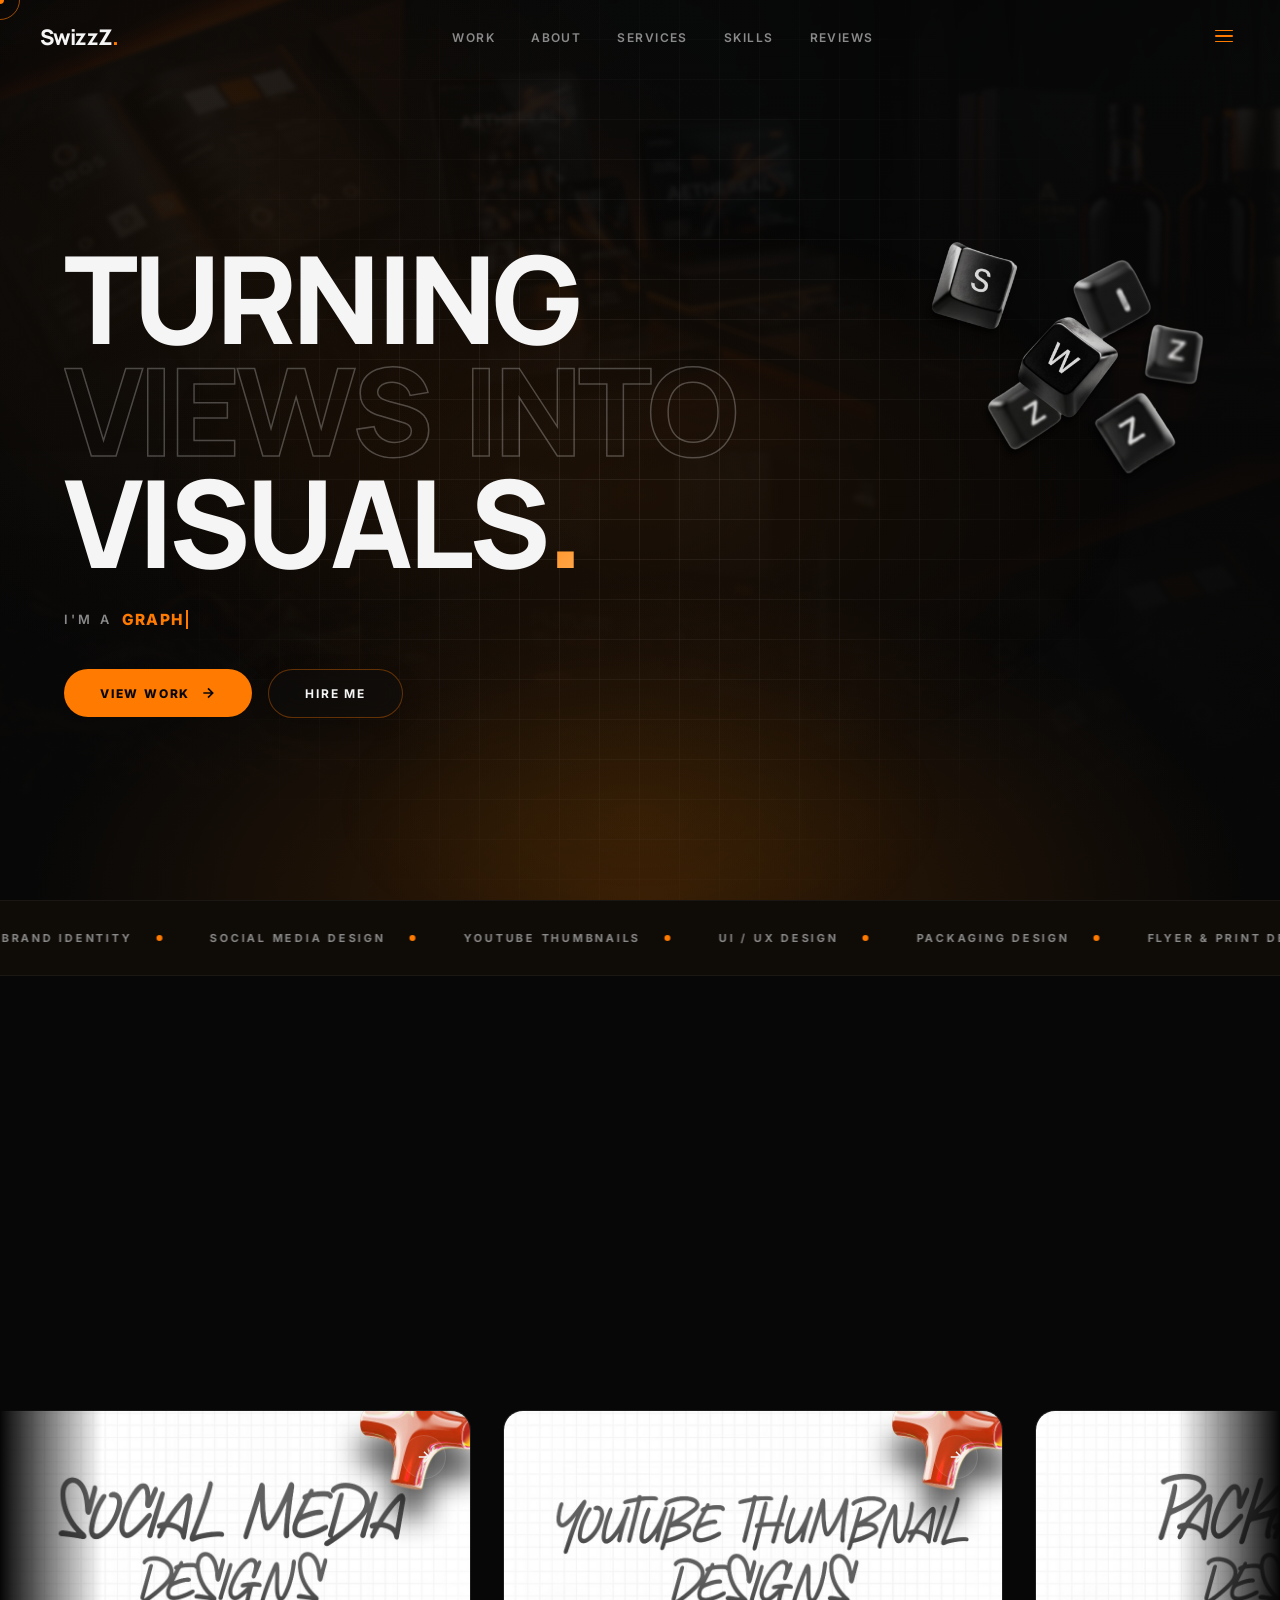
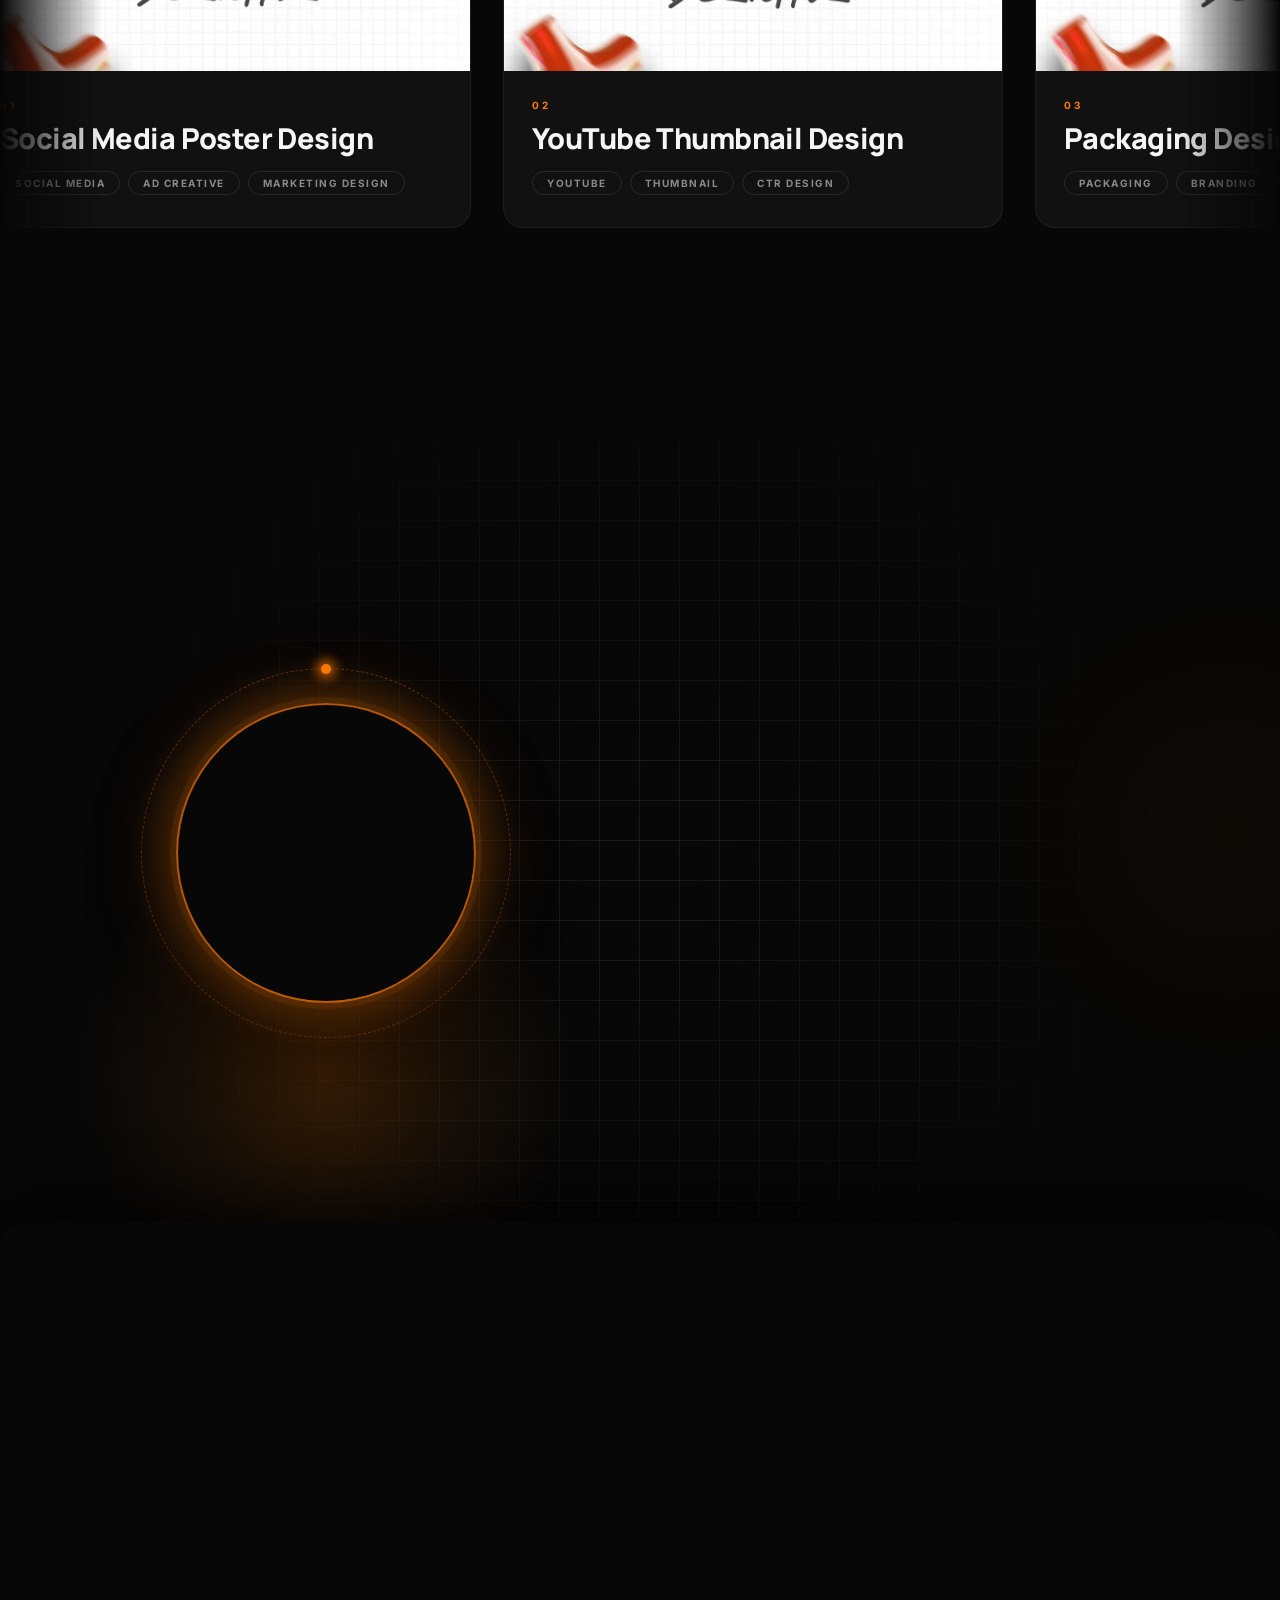
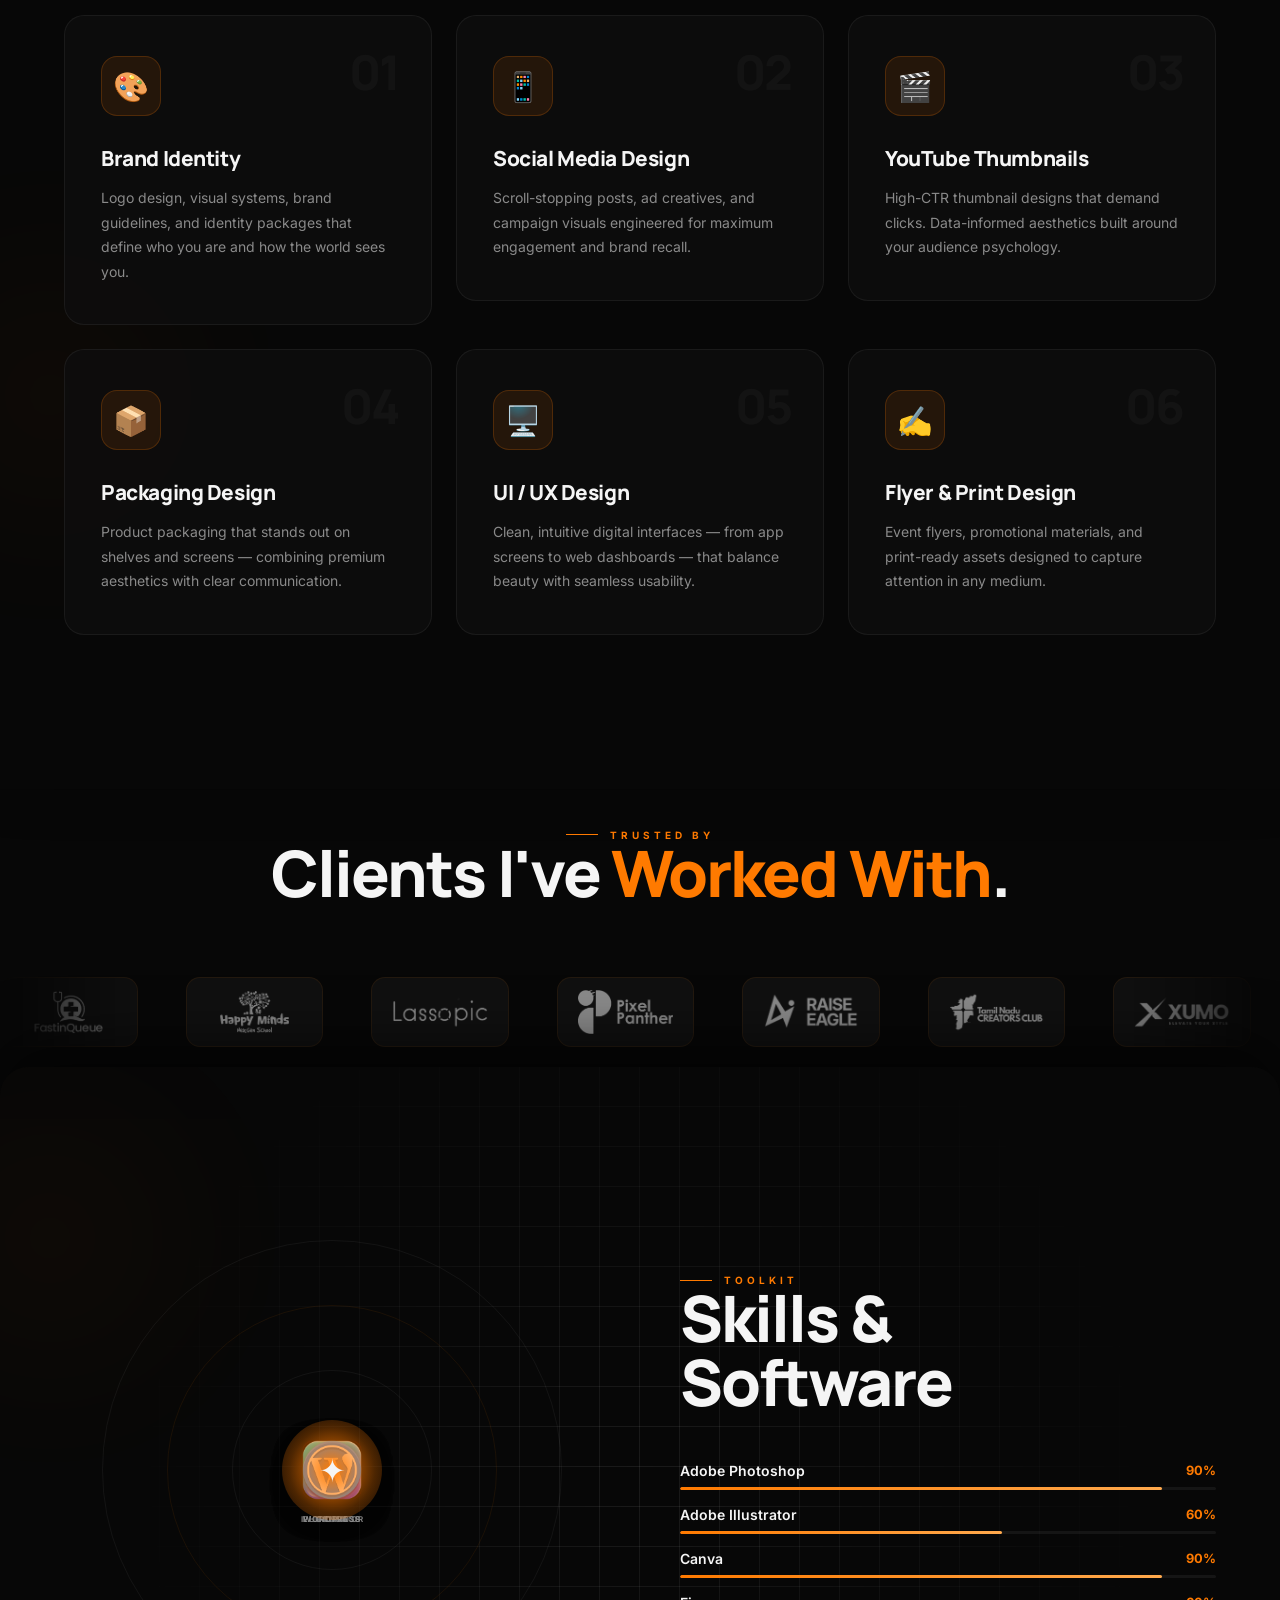
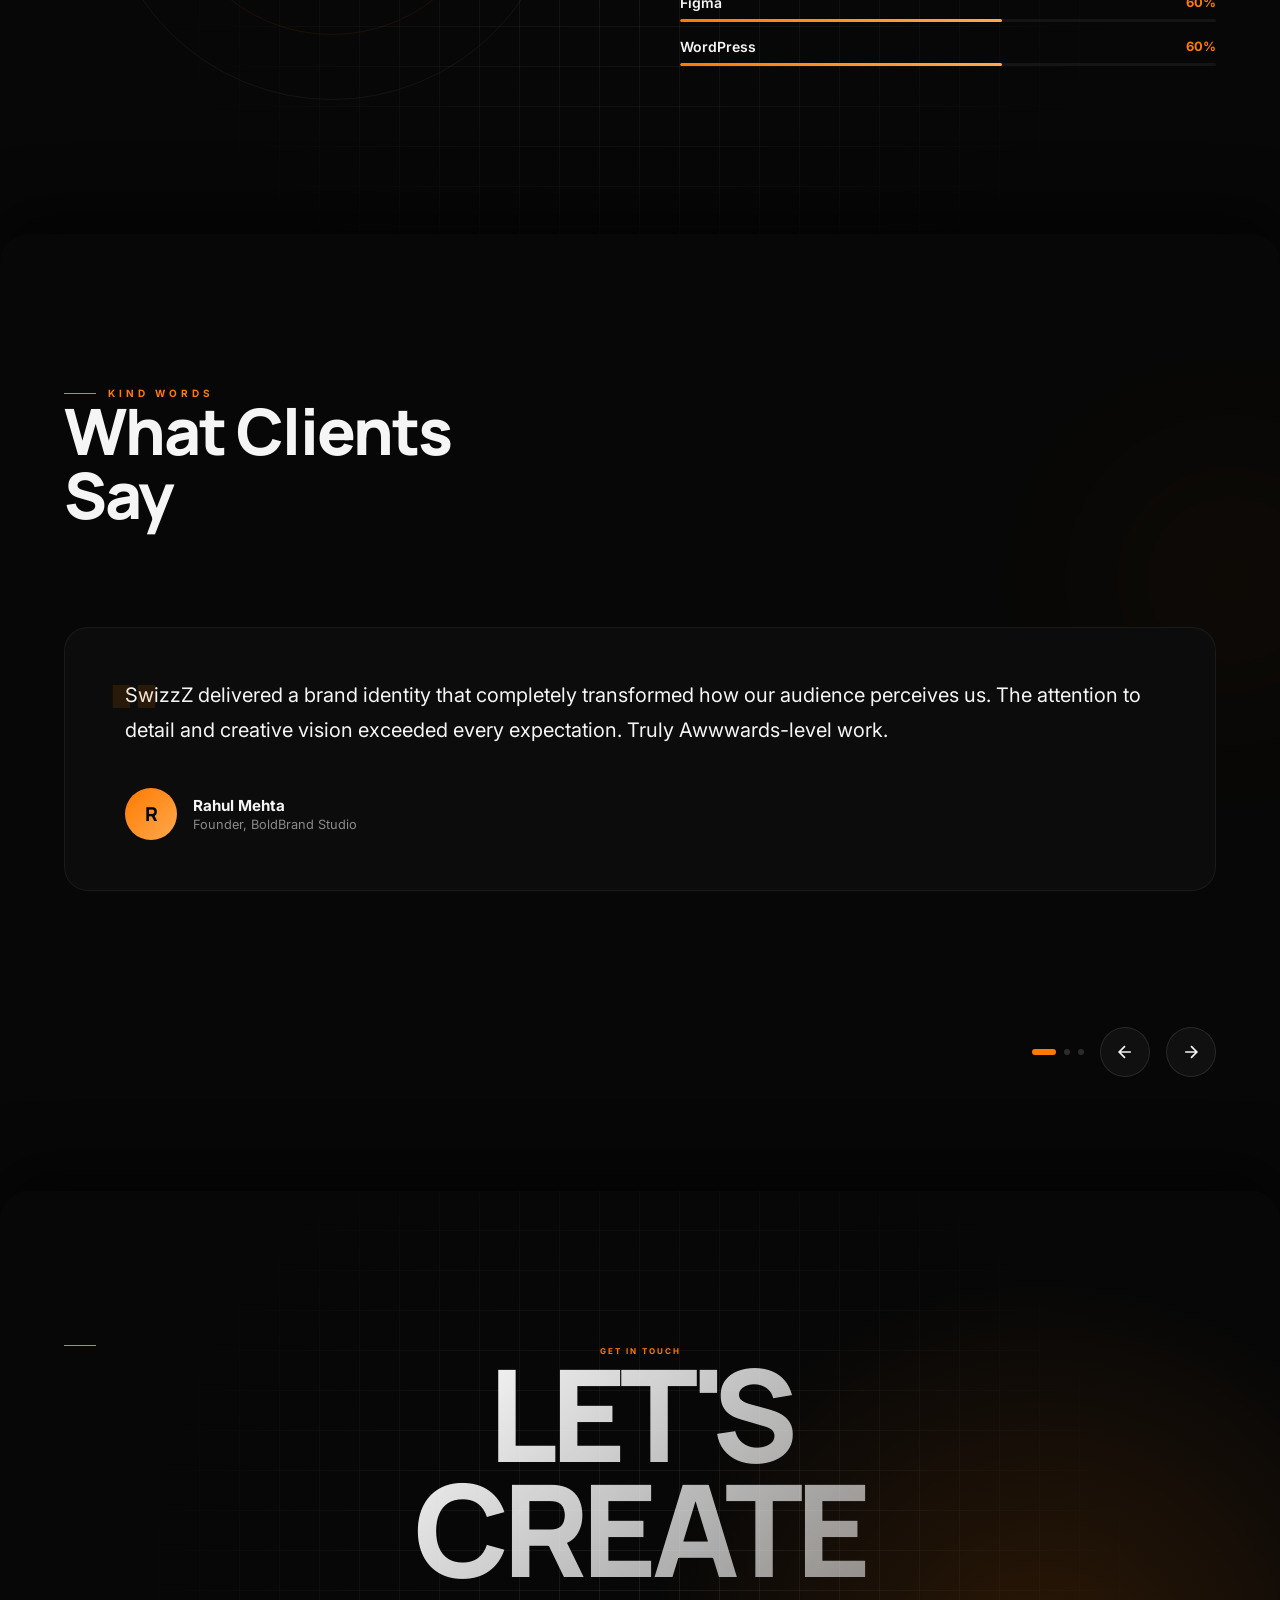
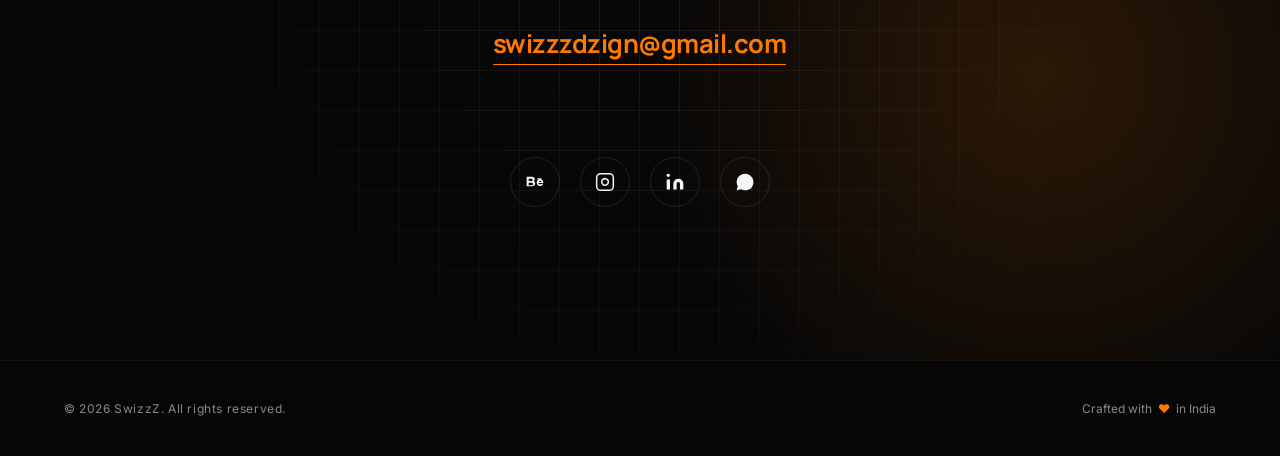
==== commit f0ee743b: "Add files via upload" ====
--- a/index.html
+++ b/index.html
@@ -358,15 +358,76 @@
       </div>
 
       <div class="hero-inner">
-        <p class="eyebrow hero-eyebrow" style="margin-bottom:32px">
-          Open for Projects — 2026
-        </p>
 
         <h1 class="hero-heading" id="hero-heading">
-          <span class="line"><span class="line-inner">TURNING</span></span>
-          <span class="line"><span class="line-inner accent">VIEWS INTO</span></span>
-          <span class="line"><span class="line-inner">VISUALS<span class="accent-orange">.</span></span></span>
+          <span class="line"><span class="line-inner" id="hero-line-1" style="transform:none;opacity:1;"></span></span>
+          <span class="line"><span class="line-inner accent" id="hero-line-2" style="transform:none;opacity:1;"></span></span>
+          <span class="line"><span class="line-inner" id="hero-line-3" style="transform:none;opacity:1;"></span></span>
         </h1>
+
+        <style>
+          .hero-letter {
+            display: inline-block;
+            opacity: 0;
+            transform: translateY(18px) scale(0.9);
+            transition: opacity 0.2s ease, transform 0.35s cubic-bezier(0.16,1,0.3,1);
+          }
+          .hero-letter.lit {
+            opacity: 1;
+            transform: translateY(0) scale(1);
+          }
+          .hero-letter-space {
+            display: inline-block;
+            width: 0.28em;
+          }
+        </style>
+
+        <script>
+          (function () {
+            var lines = [
+              { id: 'hero-line-1', words: ['TURNING'],       accent: false },
+              { id: 'hero-line-2', words: ['VIEWS','INTO'],  accent: false },
+              { id: 'hero-line-3', words: ['VISUALS'],       accent: true  }
+            ];
+
+            var allSpans = [];
+
+            lines.forEach(function(line) {
+              var el = document.getElementById(line.id);
+              if (!el) return;
+              line.words.forEach(function(word, wi) {
+                if (wi > 0) {
+                  var sp = document.createElement('span');
+                  sp.className = 'hero-letter-space';
+                  el.appendChild(sp);
+                }
+                word.split('').forEach(function(ch) {
+                  var s = document.createElement('span');
+                  s.className = 'hero-letter';
+                  s.textContent = ch;
+                  el.appendChild(s);
+                  allSpans.push(s);
+                });
+              });
+              if (line.accent) {
+                var dot = document.createElement('span');
+                dot.className = 'accent-orange hero-letter';
+                dot.textContent = '.';
+                el.appendChild(dot);
+                allSpans.push(dot);
+              }
+            });
+
+            /* Wait for preloader to fully exit (~2400ms) then type */
+            var DELAY = 2400;
+            var GAP   = 55;
+
+            allSpans.forEach(function(s, i) {
+              setTimeout(function() { s.classList.add('lit'); }, DELAY + i * GAP);
+            });
+          })();
+        </script>
+
 
         <!-- Typewriter role cycling — stays fixed, no slide animation -->
         <div style="
@@ -381,14 +442,14 @@
           z-index: 5;
         ">
           <span style="
-            font-size: clamp(0.75rem, 1vw, 0.95rem);
+            font-size: clamp(0.55rem, 1vw, 0.95rem);
             font-weight: 600;
             letter-spacing: 0.25em;
             text-transform: uppercase;
             color: var(--gray);
           ">I'm a</span>
           <span id="hero-typewriter" style="
-            font-size: clamp(0.85rem, 1.2vw, 1.05rem);
+            font-size: clamp(0.6rem, 1.2vw, 1.05rem);
             font-weight: 800;
             letter-spacing: 0.08em;
             text-transform: uppercase;
@@ -861,8 +922,57 @@
           <div class="about-content">
             <p class="eyebrow fade-up">Who I Am</p>
             <h3 class="heading-xl fade-up" id="about-heading" style="transition-delay:0.1s">
-              I'm <span style="color:#FF7A00;">SUGANESH</span><span class="accent-orange">.</span>
+              I'm <span id="suganesh-type" style="color:#FF7A00; display:inline-block;"><span class="sug-letter" style="opacity:0">S</span><span class="sug-letter" style="opacity:0">U</span><span class="sug-letter" style="opacity:0">G</span><span class="sug-letter" style="opacity:0">A</span><span class="sug-letter" style="opacity:0">N</span><span class="sug-letter" style="opacity:0">E</span><span class="sug-letter" style="opacity:0">S</span><span class="sug-letter" style="opacity:0">H</span></span><span class="accent-orange" style="opacity:0" id="suganesh-dot">.</span>
             </h3>
+
+            <style>
+              .sug-letter {
+                display: inline-block;
+                transform: translateY(12px);
+                transition: opacity 0.25s ease, transform 0.35s cubic-bezier(0.16,1,0.3,1);
+              }
+              .sug-letter.visible {
+                opacity: 1 !important;
+                transform: translateY(0);
+              }
+              #suganesh-dot {
+                display: inline-block;
+                transition: opacity 0.3s ease 0.6s;
+              }
+              #suganesh-dot.visible {
+                opacity: 1 !important;
+              }
+            </style>
+
+            <script>
+              (function () {
+                const letters = document.querySelectorAll('.sug-letter');
+                const dot     = document.getElementById('suganesh-dot');
+                const heading = document.getElementById('about-heading');
+                let played = false;
+
+                function playType() {
+                  if (played) return;
+                  played = true;
+                  letters.forEach(function(el, i) {
+                    setTimeout(function() {
+                      el.classList.add('visible');
+                    }, i * 80);
+                  });
+                  setTimeout(function() {
+                    dot.classList.add('visible');
+                  }, letters.length * 80 + 120);
+                }
+
+                const obs = new IntersectionObserver(function(entries) {
+                  entries.forEach(function(entry) {
+                    if (entry.isIntersecting) playType();
+                  });
+                }, { threshold: 0.4 });
+
+                obs.observe(heading);
+              })();
+            </script>
 
             <p class="body-text fade-up">
               <em style="color:var(--white); font-style:normal; font-weight:600;">A Graphic Designer</em> based in
@@ -993,6 +1103,148 @@
 
         </div>
       </div>
+    </section>
+
+    <!-- ───────────────────────────────────────────
+         CLIENT LOGOS MARQUEE
+    ─────────────────────────────────────────── -->
+    <section id="clients" class="clients-section" aria-labelledby="clients-heading">
+      <div class="container">
+        <div class="clients-header">
+          <p class="eyebrow">Trusted By</p>
+          <h2 class="heading-xl" id="clients-heading">
+            Clients I've <span style="color:#FF7A00;">Worked With</span><span class="accent-orange">.</span>
+          </h2>
+        </div>
+      </div>
+
+      <!-- Infinite Logo Marquee -->
+      <div class="logo-marquee-wrap" aria-hidden="true">
+        <div class="logo-marquee-track">
+          <!-- Set A -->
+          <div class="logo-item"><img src="uploads/Logo/FAST IN Q.png" alt="Fast In Q" /></div>
+          <div class="logo-item"><img src="uploads/Logo/HAPPY MINDS.png" alt="Happy Minds" /></div>
+          <div class="logo-item"><img src="uploads/Logo/Laso pic.png" alt="Laso" /></div>
+          <div class="logo-item"><img src="uploads/Logo/PP.png" alt="PP" /></div>
+          <div class="logo-item"><img src="uploads/Logo/RE.png" alt="RE" /></div>
+          <div class="logo-item"><img src="uploads/Logo/TNCC.png" alt="TNCC" /></div>
+          <div class="logo-item"><img src="uploads/Logo/XUMO.png" alt="XUMO" /></div>
+          <div class="logo-item"><img src="uploads/Logo/Zen x ai.png" alt="Zen x AI" /></div>
+          <div class="logo-item"><img src="uploads/Logo/pa.png" alt="PA" /></div>
+          <div class="logo-item"><img src="uploads/Logo/va.png" alt="VA" /></div>
+          <!-- Set B — exact duplicate for seamless infinite loop -->
+          <div class="logo-item"><img src="uploads/Logo/FAST IN Q.png" alt="Fast In Q" /></div>
+          <div class="logo-item"><img src="uploads/Logo/HAPPY MINDS.png" alt="Happy Minds" /></div>
+          <div class="logo-item"><img src="uploads/Logo/Laso pic.png" alt="Laso" /></div>
+          <div class="logo-item"><img src="uploads/Logo/PP.png" alt="PP" /></div>
+          <div class="logo-item"><img src="uploads/Logo/RE.png" alt="RE" /></div>
+          <div class="logo-item"><img src="uploads/Logo/TNCC.png" alt="TNCC" /></div>
+          <div class="logo-item"><img src="uploads/Logo/XUMO.png" alt="XUMO" /></div>
+          <div class="logo-item"><img src="uploads/Logo/Zen x ai.png" alt="Zen x AI" /></div>
+          <div class="logo-item"><img src="uploads/Logo/pa.png" alt="PA" /></div>
+          <div class="logo-item"><img src="uploads/Logo/va.png" alt="VA" /></div>
+        </div>
+      </div>
+
+      <style>
+        /* ── Clients Section ── */
+        .clients-section {
+          padding: 40px 0 60px;
+          overflow: hidden;
+        }
+
+        .clients-header {
+          text-align: center;
+          margin-bottom: 72px;
+          display: flex;
+          flex-direction: column;
+          align-items: center;
+        }
+
+        /* ── Logo Marquee ── */
+        .logo-marquee-wrap {
+          position: relative;
+          width: 100%;
+          overflow: hidden;
+          /* Soft fade edges */
+          -webkit-mask-image: linear-gradient(
+            to right,
+            transparent 0%,
+            #000 12%,
+            #000 88%,
+            transparent 100%
+          );
+          mask-image: linear-gradient(
+            to right,
+            transparent 0%,
+            #000 12%,
+            #000 88%,
+            transparent 100%
+          );
+        }
+
+        .logo-marquee-track {
+          display: flex;
+          align-items: center;
+          gap: 48px;
+          width: max-content;
+          animation: logoScroll 28s linear infinite;
+        }
+
+        .logo-marquee-track:hover {
+          animation-play-state: paused;
+        }
+
+        @keyframes logoScroll {
+          0%   { transform: translateX(0); }
+          100% { transform: translateX(-50%); }
+        }
+
+        .logo-item {
+          flex-shrink: 0;
+          display: flex;
+          align-items: center;
+          justify-content: center;
+          padding: 12px 20px;
+          border-radius: 14px;
+          background: rgba(255, 255, 255, 0.04);
+          border: 1px solid rgba(255, 122, 0, 0.08);
+          transition: background 0.3s ease, border-color 0.3s ease;
+        }
+
+        .logo-item:hover {
+          background: rgba(255, 122, 0, 0.08);
+          border-color: rgba(255, 122, 0, 0.22);
+        }
+
+        .logo-item img {
+          height: 44px;
+          width: auto;
+          max-width: 110px;
+          object-fit: contain;
+          filter: grayscale(1) brightness(0.75);
+          transition: filter 0.35s ease, transform 0.35s ease;
+        }
+
+        .logo-item:hover img {
+          filter: grayscale(0) brightness(1);
+          transform: scale(1.08);
+        }
+
+        @media (max-width: 768px) {
+          .clients-section {
+            padding: 60px 0 40px;
+          }
+          .logo-item img {
+            height: 34px;
+            max-width: 80px;
+          }
+          .logo-marquee-track {
+            gap: 30px;
+            animation-duration: 20s;
+          }
+        }
+      </style>
     </section>
 
     <!-- ───────────────────────────────────────────
--- a/style.css
+++ b/style.css
@@ -26,6 +26,7 @@
   --section-pad: clamp(80px, 12vw, 160px);
   --container: min(90vw, 1400px);
 }
+
 
 /* ─── RESET & BASE ───────────────────────────────────────── */
 *,
@@ -1772,31 +1773,37 @@
 .orbit-ring-1 {
   width: 200px;
   height: 200px;
-  animation: ring-spin 12s linear infinite;
 }
 
 .orbit-ring-2 {
   width: 330px;
   height: 330px;
-  animation: ring-spin 20s linear infinite reverse;
   border-color: rgba(255, 122, 0, 0.08);
 }
 
 .orbit-ring-3 {
   width: 460px;
   height: 460px;
-  animation: ring-spin 30s linear infinite;
-}
-
-@keyframes ring-spin {
-  from {
-    transform: translate(-50%, -50%) rotate(0deg);
-  }
-
-  to {
-    transform: translate(-50%, -50%) rotate(360deg);
-  }
-}
+}
+
+/* Pure CSS Orbiting */
+@keyframes orbit-anim-1 {
+  from { transform: rotate(var(--angle)) translateX(var(--radius)) rotate(calc(var(--angle) * -1)); }
+  to   { transform: rotate(calc(var(--angle) + 360deg)) translateX(var(--radius)) rotate(calc((var(--angle) + 360deg) * -1)); }
+}
+@keyframes orbit-anim-2 {
+  from { transform: rotate(var(--angle)) translateX(var(--radius)) rotate(calc(var(--angle) * -1)); }
+  to   { transform: rotate(calc(var(--angle) - 360deg)) translateX(var(--radius)) rotate(calc((var(--angle) - 360deg) * -1)); }
+}
+@keyframes orbit-anim-3 {
+  from { transform: rotate(var(--angle)) translateX(var(--radius)) rotate(calc(var(--angle) * -1)); }
+  to   { transform: rotate(calc(var(--angle) + 360deg)) translateX(var(--radius)) rotate(calc((var(--angle) + 360deg) * -1)); }
+}
+
+
+.orbit-ring-1 .orbit-planet { animation: orbit-anim-1 12s linear infinite; }
+.orbit-ring-2 .orbit-planet { animation: orbit-anim-2 20s linear infinite; }
+.orbit-ring-3 .orbit-planet { animation: orbit-anim-3 30s linear infinite; }
 
 .orbit-planet {
   position: absolute;
@@ -1804,15 +1811,15 @@
   left: 50%;
   width: 60px;
   height: 60px;
+  margin-top: -30px;
+  margin-left: -30px;
   border-radius: 12px;
   background: transparent;
   border: none;
   display: flex;
   align-items: center;
   justify-content: center;
-  transform-origin: 0 0;
   z-index: 3;
-  transition: transform 0.3s var(--ease-elastic), filter 0.3s;
   cursor: none;
 }
 
@@ -2254,6 +2261,10 @@
     margin: 0 auto 60px;
   }
 
+  #skills {
+    padding-top: 120px;
+  }
+
   .section-header {
     flex-direction: column;
     align-items: flex-start;
@@ -2281,8 +2292,12 @@
     display: flex;
   }
 
+  #hero {
+    min-height: 80vh;
+  }
+
   .hero-inner {
-    padding-top: 110px;
+    padding-top: 10px;
   }
 
   .hero-sub {
@@ -2348,7 +2363,22 @@
   .overlay-content {
     padding: 80px 24px 60px;
   }
-}
+
+  .h-scroll-wrapper {
+    overflow-x: auto !important;
+    overflow-y: hidden;
+    -webkit-overflow-scrolling: touch;
+    scroll-snap-type: x mandatory;
+    scrollbar-width: none; /* Firefox */
+  }
+  .h-scroll-wrapper::-webkit-scrollbar {
+    display: none; /* Chrome/Safari */
+  }
+  .project-card {
+    scroll-snap-align: center;
+  }
+}
+
 
 @media (max-width: 480px) {
   .hero-heading {
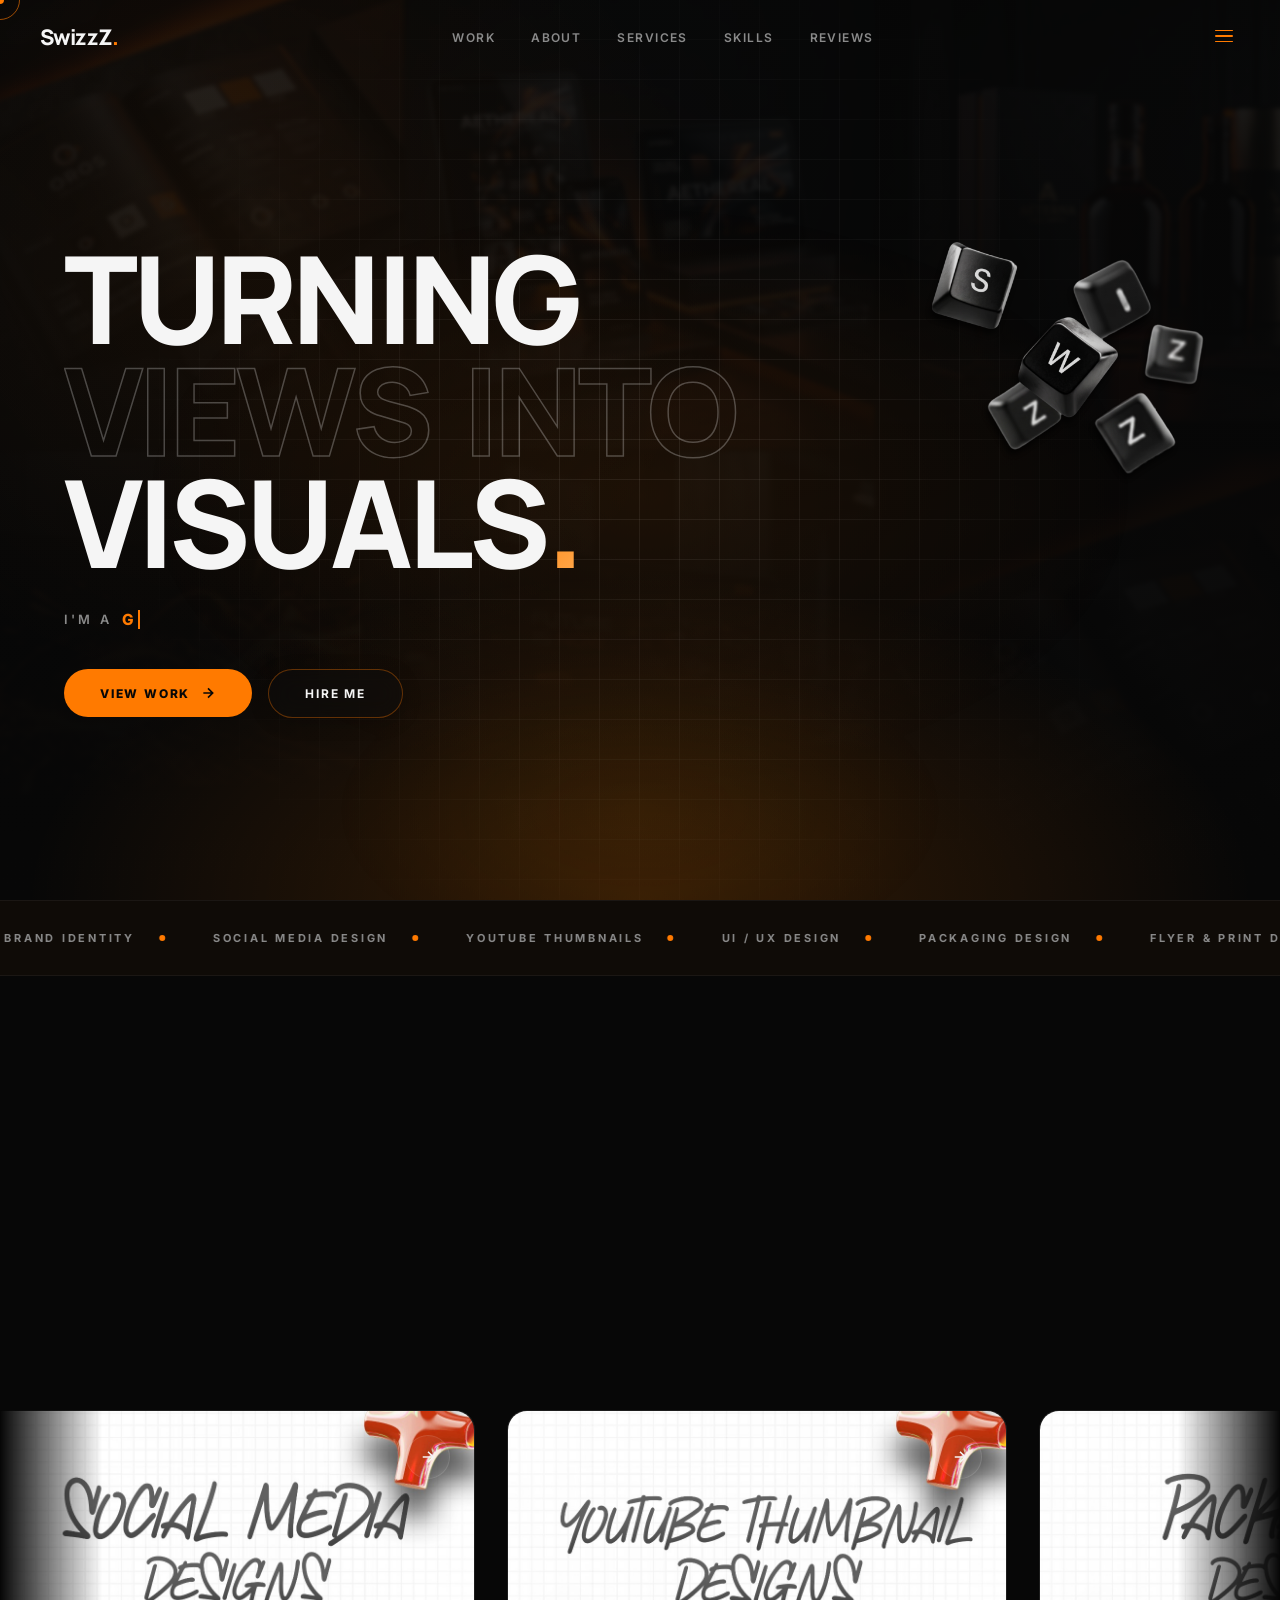
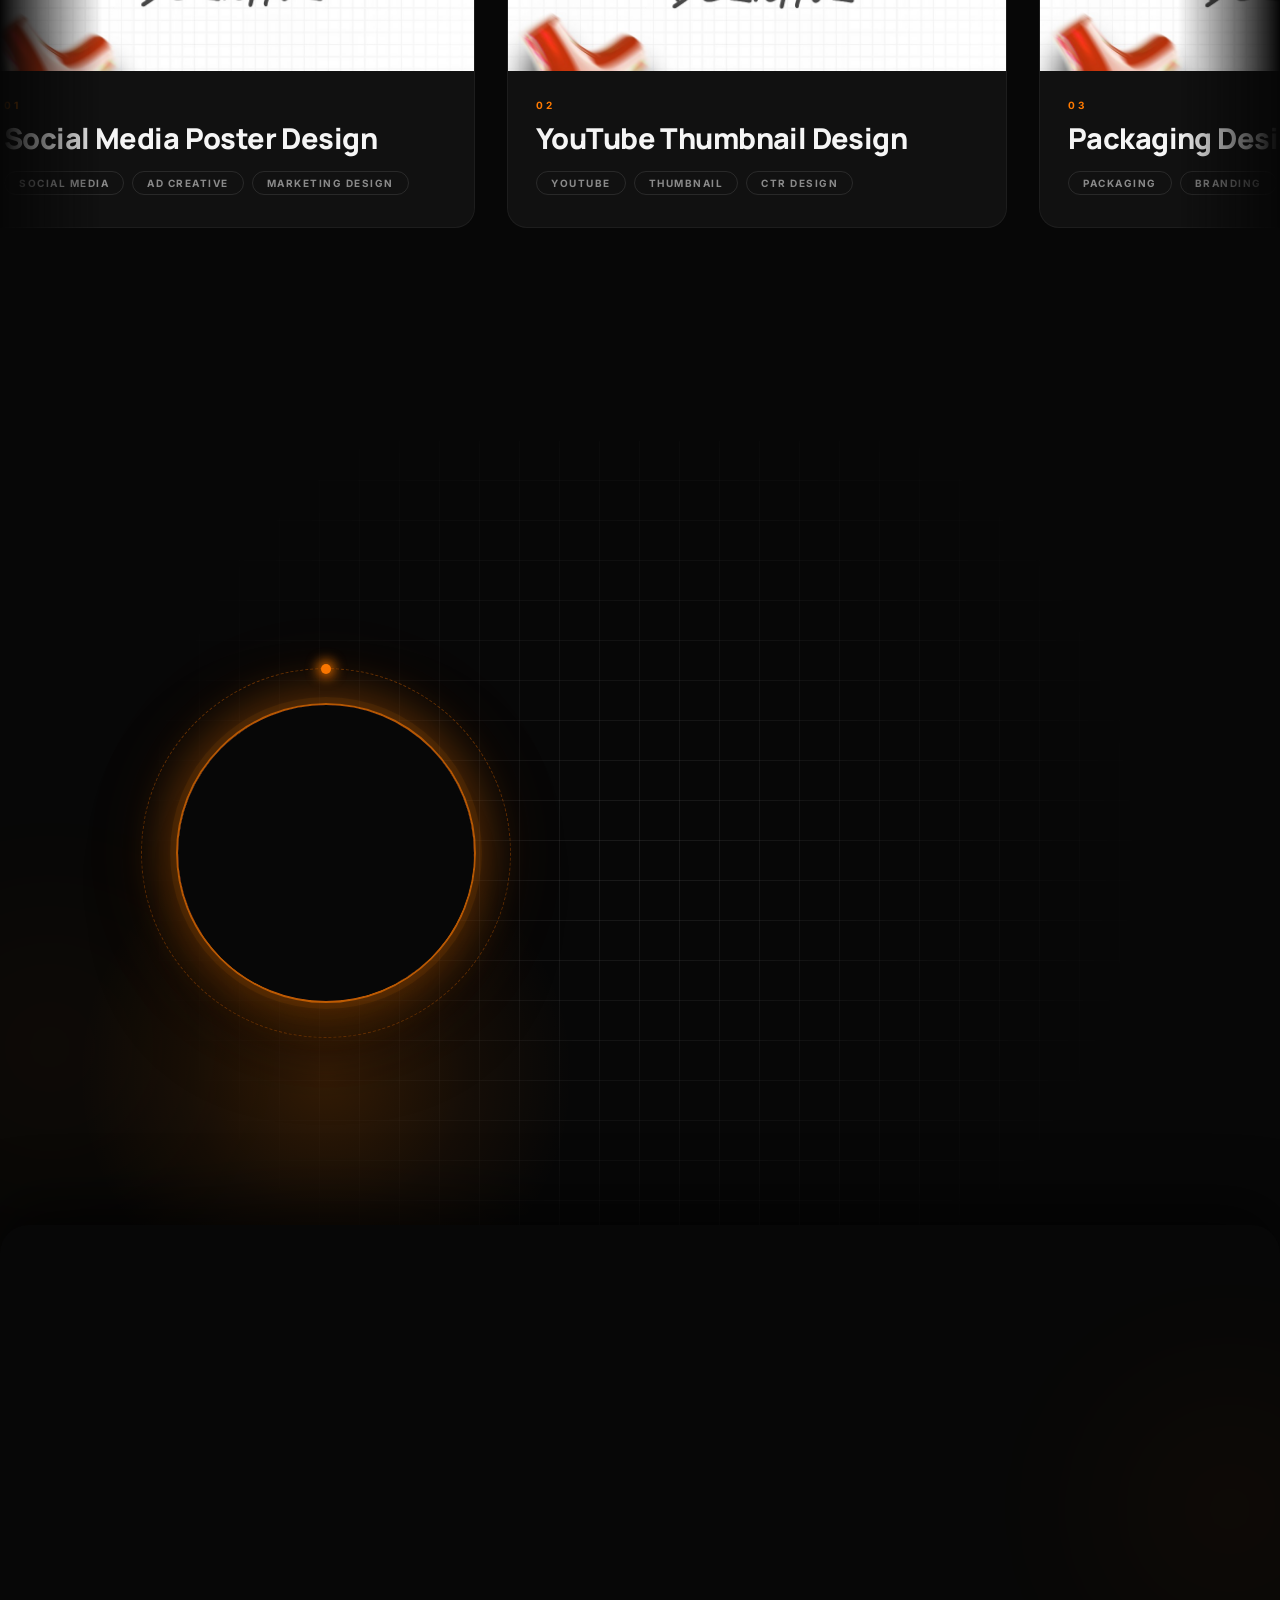
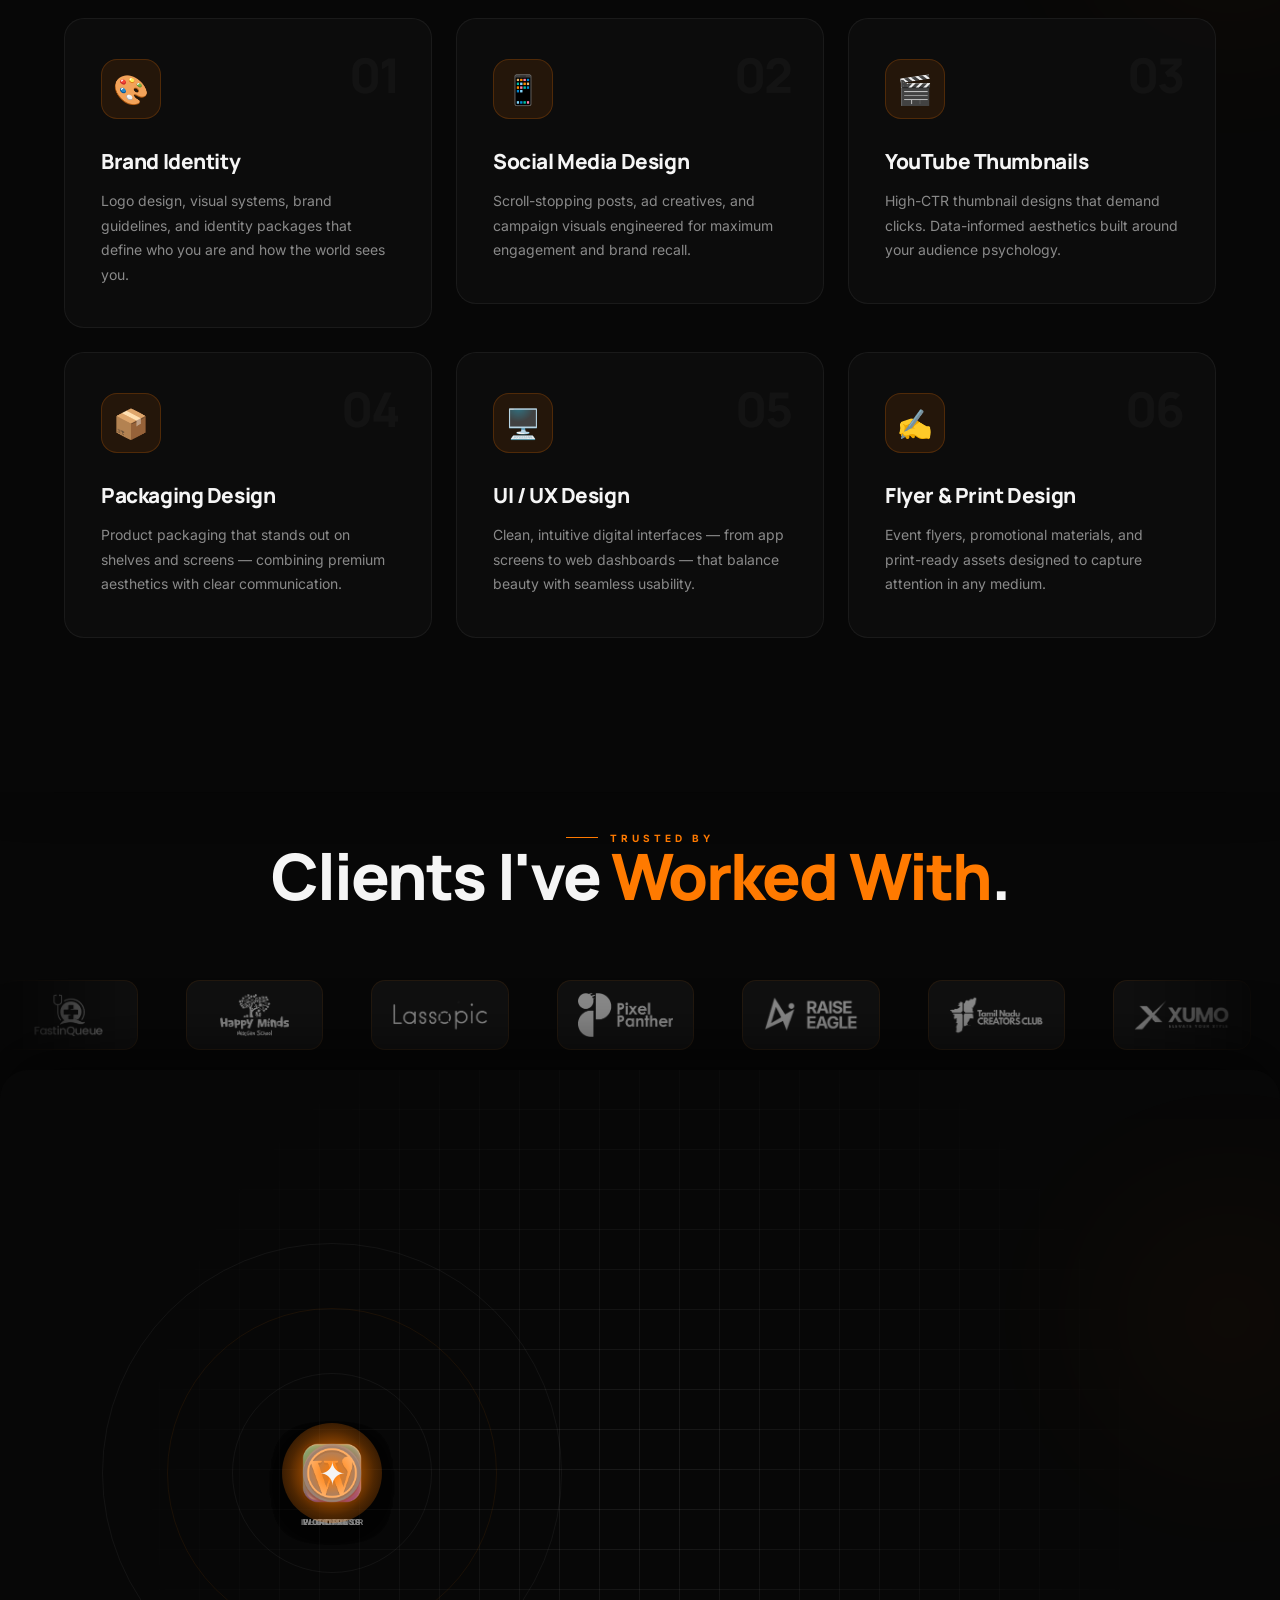
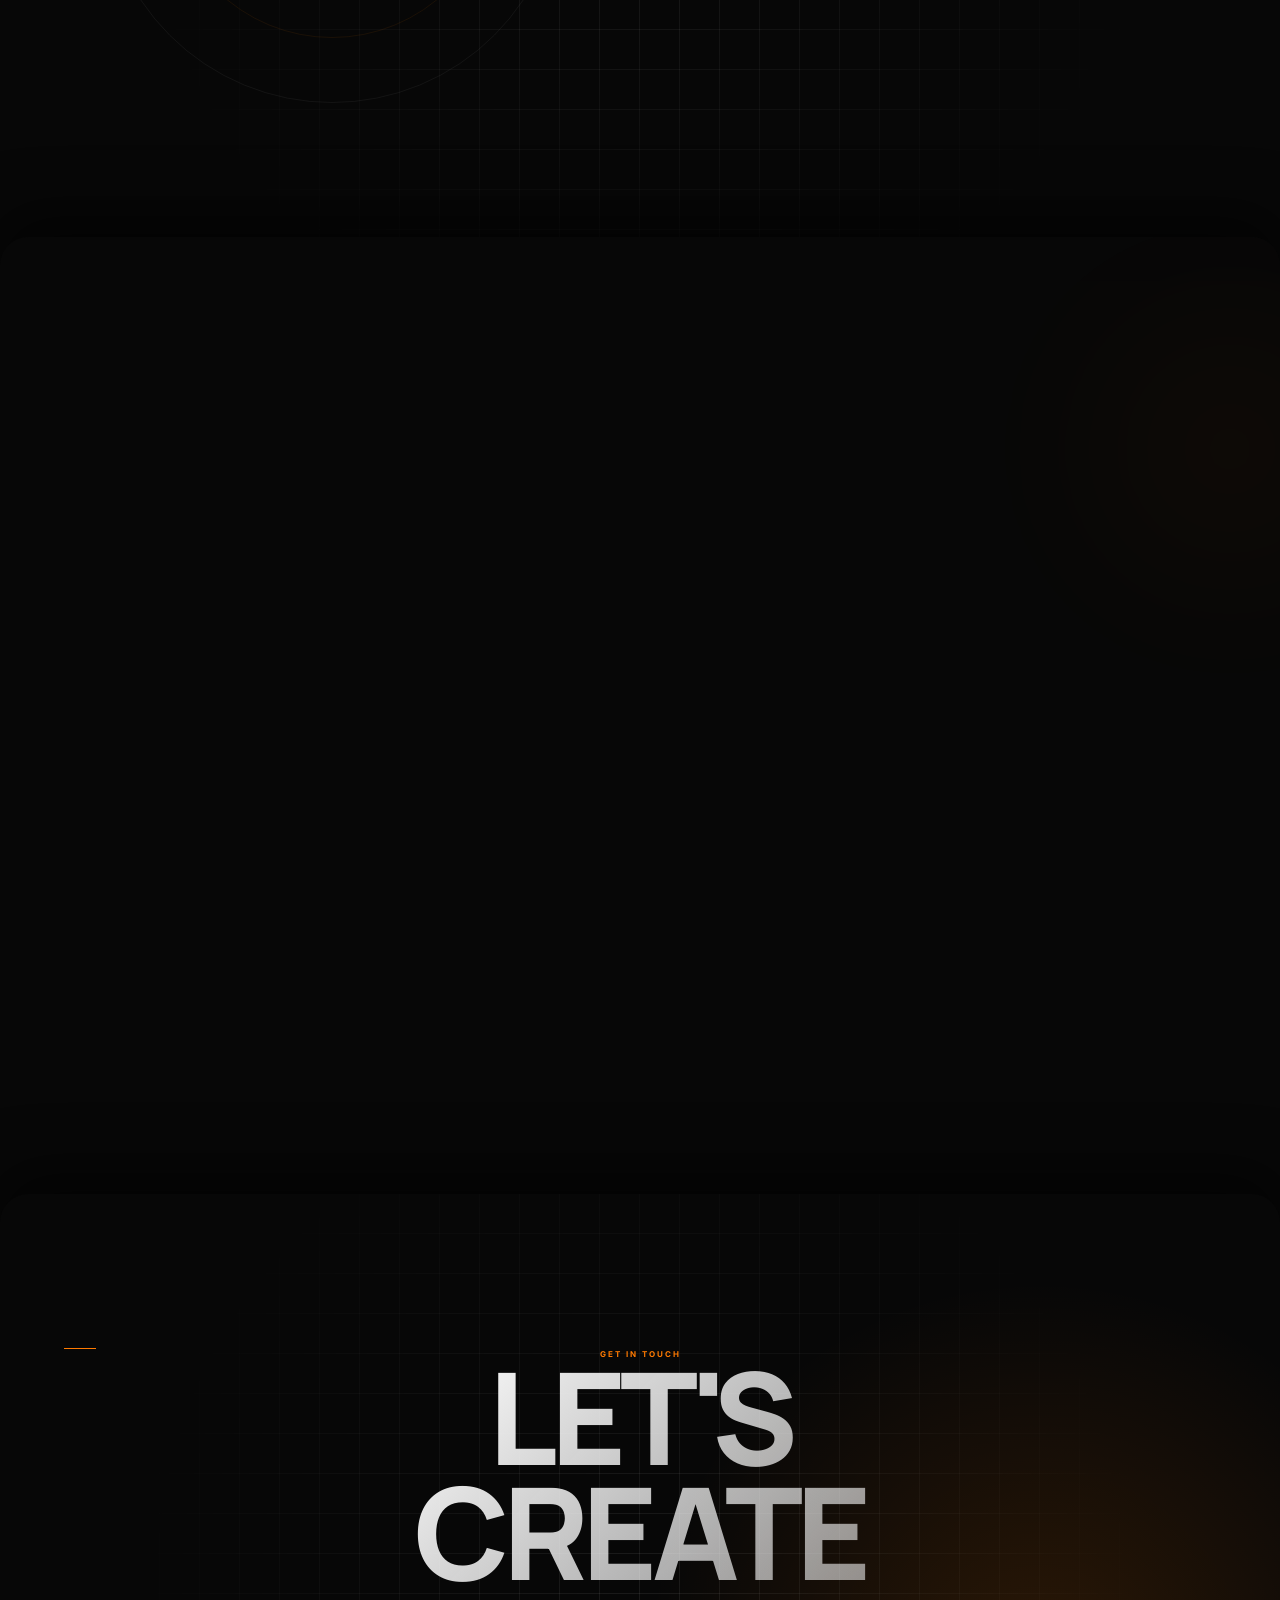
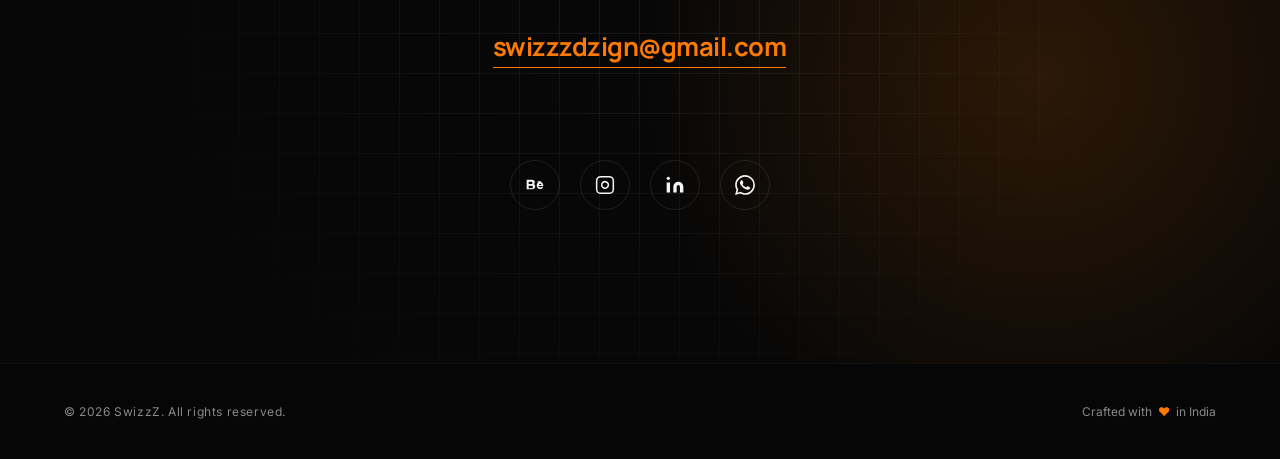
==== commit 10c08c23: "Add files via upload" ====
--- a/index.html
+++ b/index.html
@@ -338,12 +338,12 @@
       <!-- Layer 1: Black background (handled by #hologram-canvas & body bg) -->
       <div class="hero-bg">
         <div class="hero-bg-images" aria-hidden="true">
-          <img src="project_brand.png" alt="" loading="eager" />
-          <img src="project_digital.png" alt="" loading="eager" />
-          <img src="project_packaging.png" alt="" loading="eager" />
-          <img src="project_motion.png" alt="" loading="eager" />
-          <img src="project_web.png" alt="" loading="eager" />
-          <img src="project_brand.png" alt="" loading="eager" />
+          <img src="project_brand.png" alt="" loading="lazy" />
+          <img src="project_digital.png" alt="" loading="lazy" />
+          <img src="project_packaging.png" alt="" loading="lazy" />
+          <img src="project_motion.png" alt="" loading="lazy" />
+          <img src="project_web.png" alt="" loading="lazy" />
+          <img src="project_brand.png" alt="" loading="lazy" />
         </div>
         <div class="hero-gradient" aria-hidden="true"></div>
       </div>
@@ -546,7 +546,7 @@
             aria-label="Social Media Poster Design">
             <div class="project-card-img project-card-img--social">
               <div class="card-visual-inner">
-                <img src="THumbnail/thumb_social.jpg" alt="Social Media Poster Design" loading="eager"
+                <img src="THumbnail/thumb_social.jpg" alt="Social Media Poster Design" loading="lazy"
                   style="width:100%;height:100%;object-fit:cover;object-position:center;display:block;" />
               </div>
             </div>
@@ -567,7 +567,7 @@
             aria-label="YouTube Thumbnail Design">
             <div class="project-card-img project-card-img--yt">
               <div class="card-visual-inner">
-                <img src="THumbnail/thumb_youtube.jpg" alt="YouTube Thumbnail Design" loading="eager"
+                <img src="THumbnail/thumb_youtube.jpg" alt="YouTube Thumbnail Design" loading="lazy"
                   style="width:100%;height:100%;object-fit:cover;object-position:center;display:block;" />
               </div>
             </div>
@@ -587,7 +587,7 @@
           <article class="project-card" id="project-card-3" tabindex="0" role="button" aria-label="Packaging Design">
             <div class="project-card-img project-card-img--packaging">
               <div class="card-visual-inner">
-                <img src="THumbnail/thumb_packaging.jpg" alt="Packaging Design" loading="eager"
+                <img src="THumbnail/thumb_packaging.jpg" alt="Packaging Design" loading="lazy"
                   style="width:100%;height:100%;object-fit:cover;object-position:center;display:block;" />
               </div>
             </div>
@@ -608,7 +608,7 @@
             aria-label="LinkedIn Cover Design">
             <div class="project-card-img project-card-img--linkedin">
               <div class="card-visual-inner">
-                <img src="THumbnail/thumb_linkedin.jpg" alt="LinkedIn Cover Design" loading="eager"
+                <img src="THumbnail/thumb_linkedin.jpg" alt="LinkedIn Cover Design" loading="lazy"
                   style="width:100%;height:100%;object-fit:cover;object-position:center;display:block;" />
               </div>
             </div>
@@ -628,7 +628,7 @@
           <article class="project-card" id="project-card-5" tabindex="0" role="button" aria-label="Flyer Design">
             <div class="project-card-img project-card-img--flyer">
               <div class="card-visual-inner">
-                <img src="THumbnail/thumb_flyer.jpg" alt="Flyer Design" loading="eager"
+                <img src="THumbnail/thumb_flyer.jpg" alt="Flyer Design" loading="lazy"
                   style="width:100%;height:100%;object-fit:cover;object-position:center;display:block;" />
               </div>
             </div>
@@ -648,7 +648,7 @@
           <article class="project-card" id="project-card-6" tabindex="0" role="button" aria-label="UI/UX Design">
             <div class="project-card-img project-card-img--uiux">
               <div class="card-visual-inner">
-                <img src="THumbnail/thumb_uiux.jpg" alt="UI/UX Design" loading="eager"
+                <img src="THumbnail/thumb_uiux.jpg" alt="UI/UX Design" loading="lazy"
                   style="width:100%;height:100%;object-fit:cover;object-position:center;display:block;" />
               </div>
             </div>
@@ -669,7 +669,7 @@
           <article class="project-card" tabindex="-1" aria-hidden="true">
             <div class="project-card-img project-card-img--social">
               <div class="card-visual-inner">
-                <img src="THumbnail/thumb_social.jpg" alt="" loading="eager"
+                <img src="THumbnail/thumb_social.jpg" alt="" loading="lazy"
                   style="width:100%;height:100%;object-fit:cover;object-position:center;display:block;" />
               </div>
             </div>
@@ -687,7 +687,7 @@
           <article class="project-card" tabindex="-1" aria-hidden="true">
             <div class="project-card-img project-card-img--yt">
               <div class="card-visual-inner">
-                <img src="THumbnail/thumb_youtube.jpg" alt="" loading="eager"
+                <img src="THumbnail/thumb_youtube.jpg" alt="" loading="lazy"
                   style="width:100%;height:100%;object-fit:cover;object-position:center;display:block;" />
               </div>
             </div>
@@ -705,7 +705,7 @@
           <article class="project-card" tabindex="-1" aria-hidden="true">
             <div class="project-card-img project-card-img--packaging">
               <div class="card-visual-inner">
-                <img src="THumbnail/thumb_packaging.jpg" alt="" loading="eager"
+                <img src="THumbnail/thumb_packaging.jpg" alt="" loading="lazy"
                   style="width:100%;height:100%;object-fit:cover;object-position:center;display:block;" />
               </div>
             </div>
@@ -723,7 +723,7 @@
           <article class="project-card" tabindex="-1" aria-hidden="true">
             <div class="project-card-img project-card-img--linkedin">
               <div class="card-visual-inner">
-                <img src="THumbnail/thumb_linkedin.jpg" alt="" loading="eager"
+                <img src="THumbnail/thumb_linkedin.jpg" alt="" loading="lazy"
                   style="width:100%;height:100%;object-fit:cover;object-position:center;display:block;" />
               </div>
             </div>
@@ -741,7 +741,7 @@
           <article class="project-card" tabindex="-1" aria-hidden="true">
             <div class="project-card-img project-card-img--flyer">
               <div class="card-visual-inner">
-                <img src="THumbnail/thumb_flyer.jpg" alt="" loading="eager"
+                <img src="THumbnail/thumb_flyer.jpg" alt="" loading="lazy"
                   style="width:100%;height:100%;object-fit:cover;object-position:center;display:block;" />
               </div>
             </div>
@@ -759,7 +759,7 @@
           <article class="project-card" tabindex="-1" aria-hidden="true">
             <div class="project-card-img project-card-img--uiux">
               <div class="card-visual-inner">
-                <img src="THumbnail/thumb_uiux.jpg" alt="" loading="eager"
+                <img src="THumbnail/thumb_uiux.jpg" alt="" loading="lazy"
                   style="width:100%;height:100%;object-fit:cover;object-position:center;display:block;" />
               </div>
             </div>
@@ -912,7 +912,7 @@
             <div class="about-rotating-ring" aria-hidden="true"></div>
 
             <div class="about-circle-wrap" id="about-portrait">
-              <img src="profile_swizzz.jpg" alt="SwizzZ – Creative Designer portrait" loading="eager" />
+              <img src="profile_swizzz.jpg" alt="SwizzZ – Creative Designer portrait" loading="lazy" />
               <div class="about-circle-glow" aria-hidden="true"></div>
               <div class="about-img-mask" aria-hidden="true"></div>
             </div>
@@ -1122,27 +1122,27 @@
       <div class="logo-marquee-wrap" aria-hidden="true">
         <div class="logo-marquee-track">
           <!-- Set A -->
-          <div class="logo-item"><img src="uploads/Logo/FAST IN Q.png" alt="Fast In Q" /></div>
-          <div class="logo-item"><img src="uploads/Logo/HAPPY MINDS.png" alt="Happy Minds" /></div>
-          <div class="logo-item"><img src="uploads/Logo/Laso pic.png" alt="Laso" /></div>
-          <div class="logo-item"><img src="uploads/Logo/PP.png" alt="PP" /></div>
-          <div class="logo-item"><img src="uploads/Logo/RE.png" alt="RE" /></div>
-          <div class="logo-item"><img src="uploads/Logo/TNCC.png" alt="TNCC" /></div>
-          <div class="logo-item"><img src="uploads/Logo/XUMO.png" alt="XUMO" /></div>
-          <div class="logo-item"><img src="uploads/Logo/Zen x ai.png" alt="Zen x AI" /></div>
-          <div class="logo-item"><img src="uploads/Logo/pa.png" alt="PA" /></div>
-          <div class="logo-item"><img src="uploads/Logo/va.png" alt="VA" /></div>
-          <!-- Set B — exact duplicate for seamless infinite loop -->
-          <div class="logo-item"><img src="uploads/Logo/FAST IN Q.png" alt="Fast In Q" /></div>
-          <div class="logo-item"><img src="uploads/Logo/HAPPY MINDS.png" alt="Happy Minds" /></div>
-          <div class="logo-item"><img src="uploads/Logo/Laso pic.png" alt="Laso" /></div>
-          <div class="logo-item"><img src="uploads/Logo/PP.png" alt="PP" /></div>
-          <div class="logo-item"><img src="uploads/Logo/RE.png" alt="RE" /></div>
-          <div class="logo-item"><img src="uploads/Logo/TNCC.png" alt="TNCC" /></div>
-          <div class="logo-item"><img src="uploads/Logo/XUMO.png" alt="XUMO" /></div>
-          <div class="logo-item"><img src="uploads/Logo/Zen x ai.png" alt="Zen x AI" /></div>
-          <div class="logo-item"><img src="uploads/Logo/pa.png" alt="PA" /></div>
-          <div class="logo-item"><img src="uploads/Logo/va.png" alt="VA" /></div>
+          <div class="logo-item"><img src="uploads/Logo/FAST IN Q.png" alt="Fast In Q" loading="lazy" /></div>
+          <div class="logo-item"><img src="uploads/Logo/HAPPY MINDS.png" alt="Happy Minds" loading="lazy" /></div>
+          <div class="logo-item"><img src="uploads/Logo/Laso pic.png" alt="Laso" loading="lazy" /></div>
+          <div class="logo-item"><img src="uploads/Logo/PP.png" alt="PP" loading="lazy" /></div>
+          <div class="logo-item"><img src="uploads/Logo/RE.png" alt="RE" loading="lazy" /></div>
+          <div class="logo-item"><img src="uploads/Logo/TNCC.png" alt="TNCC" loading="lazy" /></div>
+          <div class="logo-item"><img src="uploads/Logo/XUMO.png" alt="XUMO" loading="lazy" /></div>
+          <div class="logo-item"><img src="uploads/Logo/Zen x ai.png" alt="Zen x AI" loading="lazy" /></div>
+          <div class="logo-item"><img src="uploads/Logo/pa.png" alt="PA" loading="lazy" /></div>
+          <div class="logo-item"><img src="uploads/Logo/va.png" alt="VA" loading="lazy" /></div>
+          <!-- Set B - exact duplicate for seamless infinite loop -->
+          <div class="logo-item"><img src="uploads/Logo/FAST IN Q.png" alt="Fast In Q" loading="lazy" /></div>
+          <div class="logo-item"><img src="uploads/Logo/HAPPY MINDS.png" alt="Happy Minds" loading="lazy" /></div>
+          <div class="logo-item"><img src="uploads/Logo/Laso pic.png" alt="Laso" loading="lazy" /></div>
+          <div class="logo-item"><img src="uploads/Logo/PP.png" alt="PP" loading="lazy" /></div>
+          <div class="logo-item"><img src="uploads/Logo/RE.png" alt="RE" loading="lazy" /></div>
+          <div class="logo-item"><img src="uploads/Logo/TNCC.png" alt="TNCC" loading="lazy" /></div>
+          <div class="logo-item"><img src="uploads/Logo/XUMO.png" alt="XUMO" loading="lazy" /></div>
+          <div class="logo-item"><img src="uploads/Logo/Zen x ai.png" alt="Zen x AI" loading="lazy" /></div>
+          <div class="logo-item"><img src="uploads/Logo/pa.png" alt="PA" loading="lazy" /></div>
+          <div class="logo-item"><img src="uploads/Logo/va.png" alt="VA" loading="lazy" /></div>
         </div>
       </div>
 
@@ -1236,8 +1236,8 @@
             padding: 60px 0 40px;
           }
           .logo-item img {
-            height: 34px;
-            max-width: 80px;
+            height: 24px;
+            max-width: 60px;
           }
           .logo-marquee-track {
             gap: 30px;
@@ -1284,15 +1284,6 @@
               <div class="orbit-planet" style="--angle:180deg; --radius:230px">
                 <img src="wordpress.png" alt="WordPress" />
                 <span class="orbit-planet-label">WordPress</span>
-                <style>
-                  @media (max-width: 768px) {
-                    .orbit-planet img {
-                      width: 45px !important;
-                      height: 45px !important;
-                      object-fit: contain;
-                    }
-                  }
-                </style>
               </div>
             </div>
           </div>
@@ -1486,8 +1477,7 @@
             <a href="https://wa.me/917305290305" class="social-link" aria-label="WhatsApp" title="WhatsApp"
               target="_blank">
               <svg xmlns="http://www.w3.org/2000/svg" width="20" height="20" viewBox="0 0 24 24" fill="currentColor">
-                <path
-                  d="M12.001 2.002c-5.522 0-9.999 4.477-9.999 9.999 0 1.763.456 3.42 1.252 4.86L2.001 22l5.304-1.253c1.44.796 3.097 1.252 4.86 1.252 5.522 0 9.999-4.477 9.999-9.999 0-5.522-4.477-9.999-9.999-9.999zm4.37 13.911c-.24-.067-.713-.306-1.121-.511-.408-.205-.713-.306-.97-.306-.254 0-.511.102-.919.612-.408.51-.713.612-.969.612-.255 0-.51-.102-1.019-.306-.51-.204-1.121-.612-1.631-1.121-.51-.51-.918-1.122-1.121-1.632-.204-.51-.102-.765.153-1.02.255-.255.51-.51.765-.765.255-.255.306-.408.459-.612.153-.204.051-.408 0-.612s-.459-1.122-.612-1.53c-.153-.408-.306-.765-.561-.765-.255 0-.51 0-.765.255s-1.02 1.02-1.02 2.449c0 1.428.612 2.755 1.53 3.979 2.551 3.571 5.918 5.714 9.183 5.714.255 0 .51 0 .765-.051.255-.051.918-.357 1.224-1.02.306-.663.306-1.224.204-1.326-.102-.102-.306-.204-.561-.357z" />
+                <path d="M17.472 14.382c-.297-.149-1.758-.867-2.03-.967-.273-.099-.471-.148-.67.15-.197.297-.767.966-.94 1.164-.173.199-.347.223-.644.075-.297-.15-1.255-.463-2.39-1.475-.888-.788-1.489-1.761-1.663-2.059-.173-.297-.018-.458.13-.606.134-.133.298-.347.446-.52.149-.174.198-.298.298-.497.099-.198.05-.371-.025-.52-.075-.149-.669-1.612-.916-2.207-.242-.579-.487-.5-.669-.51-.173-.008-.371-.01-.57-.01-.198 0-.52.074-.792.372-.272.297-1.04 1.016-1.04 2.479 0 1.462 1.065 2.875 1.213 3.074.149.198 2.096 3.2 5.077 4.487.709.306 1.262.489 1.694.625.712.227 1.36.195 1.871.118.571-.085 1.758-.719 2.006-1.413.248-.694.248-1.289.173-1.413-.074-.124-.272-.198-.57-.347m-5.421 7.403h-.004a9.87 9.87 0 01-5.031-1.378l-.361-.214-3.741.982.998-3.648-.235-.374a9.86 9.86 0 01-1.51-5.26c.001-5.45 4.436-9.884 9.888-9.884 2.64 0 5.122 1.03 6.988 2.898a9.825 9.825 0 012.893 6.994c-.003 5.45-4.437 9.884-9.885 9.884m8.413-18.297A11.815 11.815 0 0012.05 0C5.495 0 .16 5.335.157 11.892c0 2.096.547 4.142 1.588 5.945L.057 24l6.305-1.654a11.882 11.882 0 005.683 1.448h.005c6.554 0 11.89-5.335 11.893-11.893a11.821 11.821 0 00-3.48-8.413Z"/>
               </svg>
             </a>
           </div>
@@ -1595,7 +1585,7 @@
   <!-- ── STICKY SCROLL PINNING EFFECT ── -->
   <script>
     (function () {
-      if (window.innerWidth <= 768) return; // mobile skip
+      // Mobile skip removed as requested by user
 
       const about = document.getElementById('about');
       const services = document.getElementById('services');
@@ -1764,4 +1754,4 @@
 
 </body>
 
-</html>+</html>
--- a/style.css
+++ b/style.css
@@ -2167,6 +2167,9 @@
   box-shadow: 0 10px 30px rgba(255, 122, 0, 0.2);
 }
 
+.social-link { position: relative; }
+
+
 /* ─── FOOTER ─────────────────────────────────────────────── */
 #footer {
   padding: 40px 0;
@@ -2259,6 +2262,8 @@
 
   .orbit-system {
     margin: 0 auto 60px;
+    transform: scale(0.65);
+    transform-origin: center center;
   }
 
   #skills {
@@ -3531,16 +3536,7 @@
 #testimonials { z-index: 12; }
 #contact   { z-index: 13; }
 
-/* Mobile: disable effect */
-@media (max-width: 768px) {
-  #services,
-  #skills,
-  #testimonials,
-  #contact {
-    border-radius: 0;
-    box-shadow: none;
-  }
-}
+/* Mobile effect enabled as requested by user */
 
 /* ─── SERVICE CARD SCROLL ZOOM BOUNCE EFFECT (Desktop only) ── */
 @media (min-width: 769px) {
